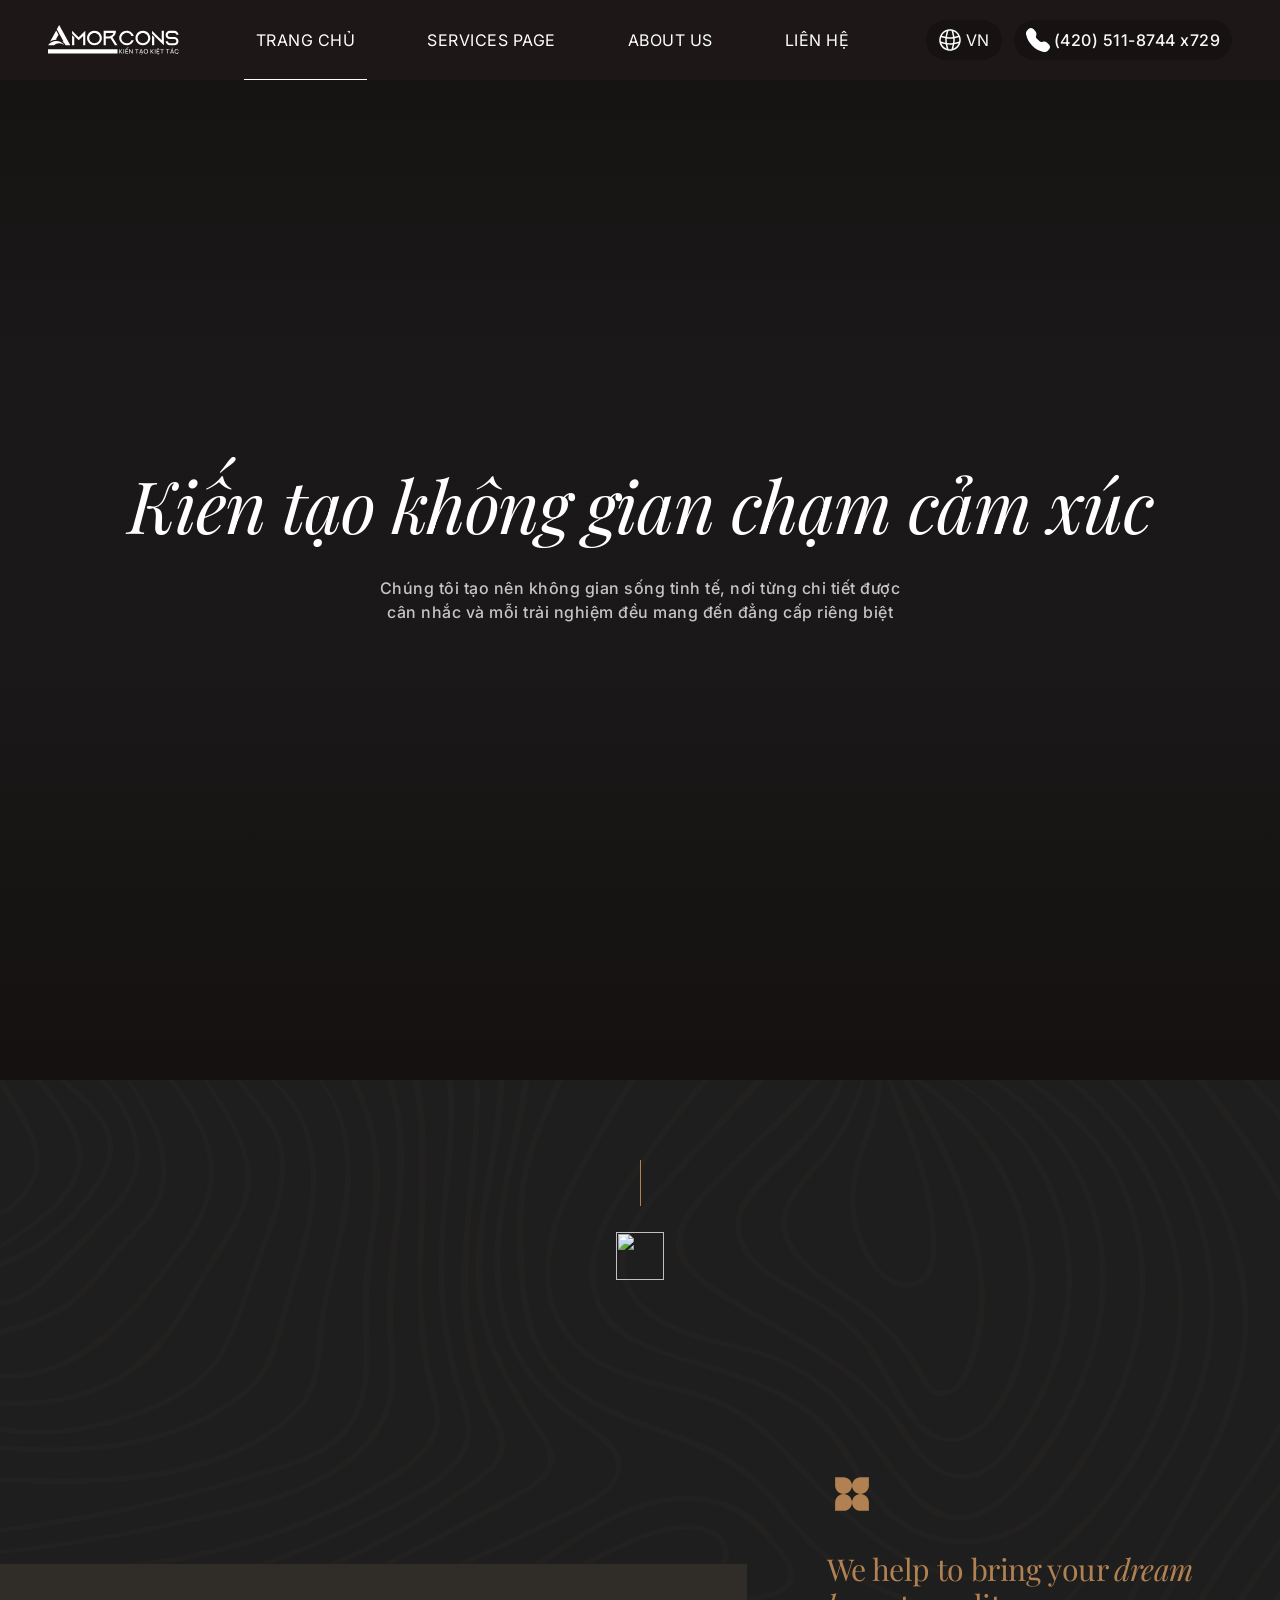
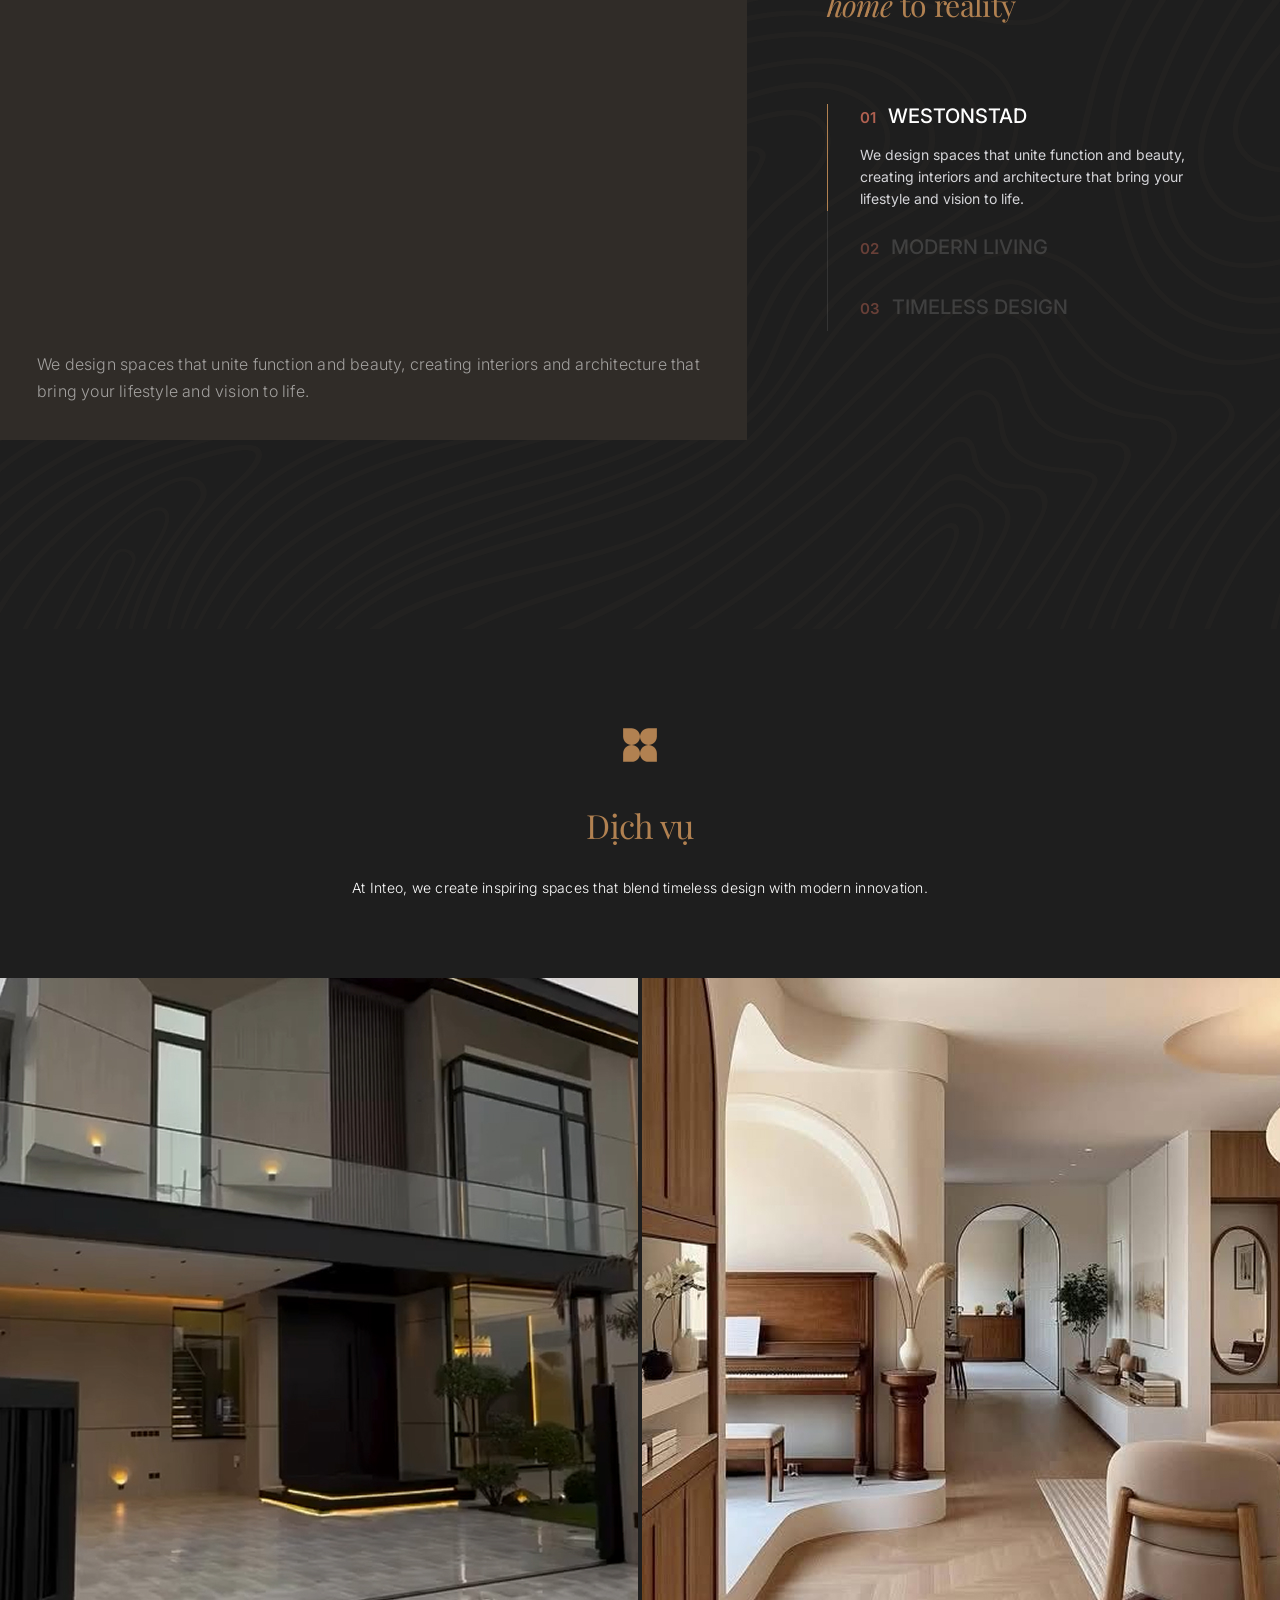
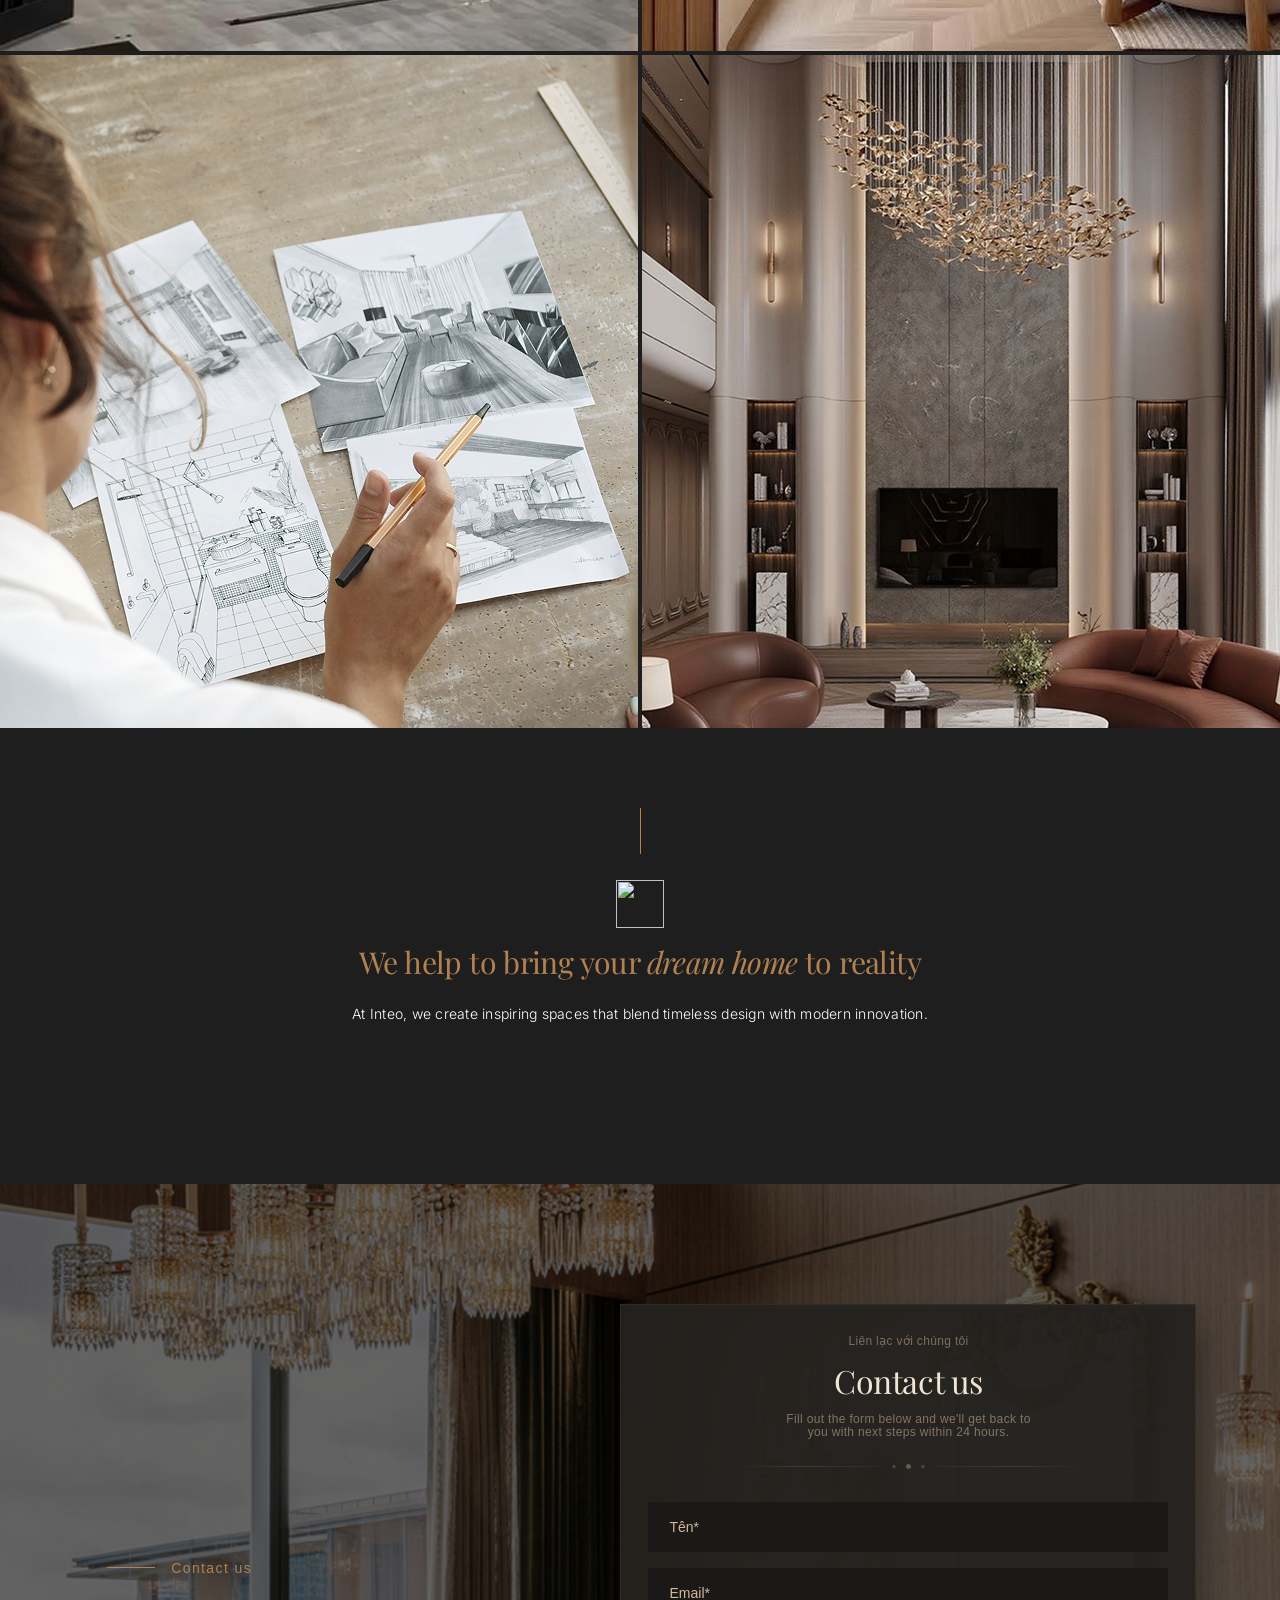
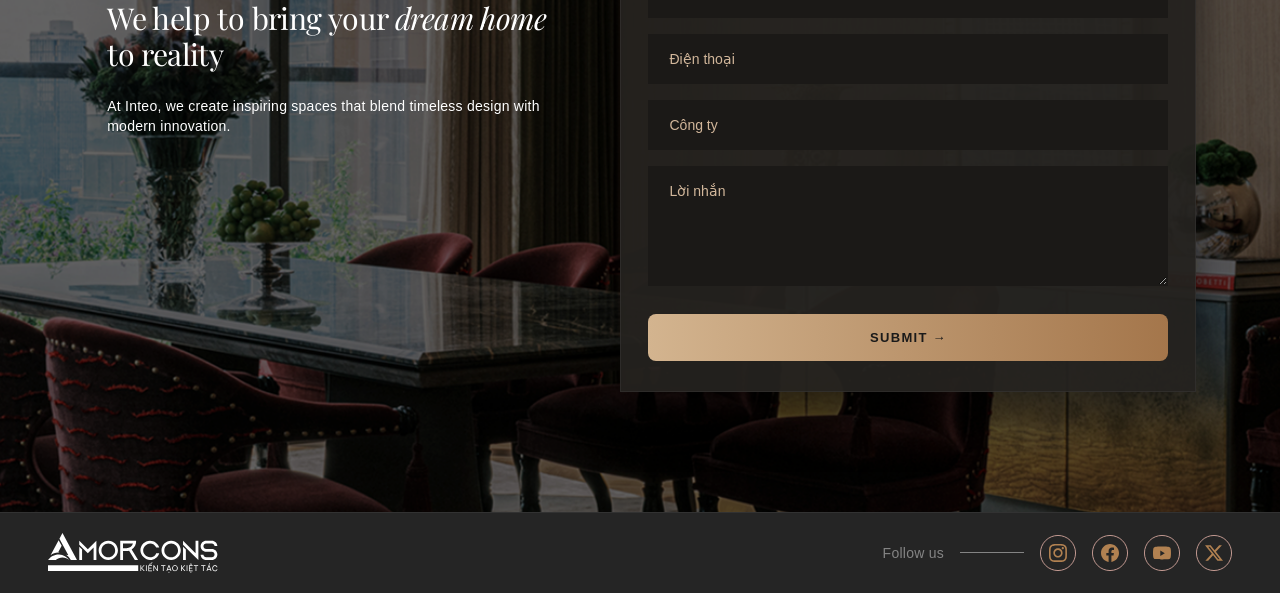
==== index.html @ 50afe39c "Add language navigation functionality and update logo assets - Introduced a new function to navigate" ====
<!DOCTYPE html>
<html lang="vi">

<head>
  <meta charset="UTF-8" />
  <meta name="viewport" content="width=device-width, initial-scale=1.0" />
  <title>Amorcons – Kiến tạo không gian chạm cảm xúc</title>
  <link rel="icon" href="./images/favicon.svg" type="image/svg+xml" sizes="any" />
  <link rel="preconnect" href="https://fonts.googleapis.com" />
  <link rel="preconnect" href="https://fonts.gstatic.com" crossorigin />
  <link
    href="https://fonts.googleapis.com/css2?family=Montserrat:wght@400;500;600&family=Playfair+Display:ital,wght@0,400;0,500;1,400;1,500&family=Inter:wght@300;400;500;600&display=swap"
    rel="stylesheet" />

  <link rel="stylesheet" href="./styles.css" />
  <link rel="stylesheet" href="https://cdn.jsdelivr.net/npm/aos@2.3.4/dist/aos.css" />
</head>

<body>

  <header class="site-header">
    <nav class="navbar" aria-label="Main Navigation">
      <a href="./index.html" class="nav-logo-link">
        <img class="nav-logo desktop-only" src="./images/header/logo.svg" alt="Amorcons" />
        <img class="nav-logo mobile-only" src="./images/header/logo.svg" alt="Amorcons" />
      </a>

      <ul class="nav-tabs">
        <li class="nav-item"><a class="nav-tab active" href="./index.html" aria-current="page">Trang chủ</a></li>
        <li class="nav-item"><a class="nav-tab" href="./services.html">Services Page</a></li>
        <li class="nav-item"><a class="nav-tab" href="./about-us.html">About Us</a></li>
        <li class="nav-item"><a class="nav-tab" href="./contact.html">Liên hệ</a></li>
      </ul>

      <div class="nav-right">
        <div class="lang-dropdown" data-lang-dropdown>
          <button type="button" class="nav-btn lang-btn" id="langMenuButton" aria-haspopup="listbox"
            aria-expanded="false" aria-controls="langMenuList" aria-label="Chọn ngôn ngữ: Tiếng Việt">
            <img class="lang-btn-flag" src="./images/header/header-desktop/icon-lang.svg" alt="language" width="24"
              height="24" aria-hidden="true" />
            <span class="nav-btn-label">VN</span>
          </button>
          <div class="lang-dropdown-panel" id="langMenuList" role="listbox" aria-label="Ngôn ngữ" hidden>
            <button type="button" class="lang-dropdown-option is-selected" role="option" data-lang="vi"
              data-url="./index.html?lang=vi" aria-selected="true">
              <span class="lang-dropdown-flag" aria-hidden="true">
                <img src="./images/header/header-desktop/vn.svg" alt="language" width="20" height="20" />
              </span>
              <span class="lang-dropdown-label">Vietnamese</span>
            </button>
            <button type="button" class="lang-dropdown-option" role="option" data-lang="en"
              data-url="./index.html?lang=en" aria-selected="false">
              <span class="lang-dropdown-flag" aria-hidden="true">
                <img src="./images/header/header-desktop/en.svg" alt="language" width="20" height="20" />
              </span>
              <span class="lang-dropdown-label">English</span>
            </button>
          </div>
        </div>
        <a href="tel:4205118744" class="nav-btn" aria-label="Liên hệ điện thoại">
          <img src="./images/header/header-desktop/phone.svg" alt="phone" aria-hidden="true"
            class="desktop-only" />
          <img src="./images/header/header-mobile/phone-mobile.svg" alt="phone" aria-hidden="true" class="mobile-only" />
          <span class="nav-btn-label desktop-only">(420) 511-8744 x729</span>
        </a>
        <button class="hamburger-btn" id="hamburgerBtn" aria-label="Mở menu điều hướng" aria-expanded="false"
          aria-controls="mobileMenu">
          <img src="./images/header/header-mobile/button-open-menu.svg" alt="" class="mobile-only" />
        </button>
      </div>
    </nav>
  </header>

  <!-- Mobile Navigation Menu — Figma 295:756 (match screenshot) -->
  <nav class="mobile-menu" id="mobileMenu" aria-label="Mobile Navigation" aria-hidden="true">
    <div class="mobile-menu-accent" aria-hidden="true">
      <span class="mobile-menu-accent-line"></span>
      <div class="mobile-menu-accent-dots">
        <span></span>
        <span class="mobile-menu-accent-dot-mid"></span>
        <span></span>
      </div>
      <span class="mobile-menu-accent-line"></span>
    </div>
    <div class="mobile-menu-inner">
      <div class="mobile-menu-links">
        <a class="mobile-menu-link active" href="./index.html" aria-current="page">Trang chủ</a>
        <a class="mobile-menu-link" href="./services.html">Services Page</a>
        <a class="mobile-menu-link" href="./about-us.html">About Us</a>
        <a class="mobile-menu-link" href="./contact.html">Liên hệ</a>
      </div>
      <div class="mobile-menu-lang-row">
        <span class="mobile-menu-lang-label">Langue</span>
        <div class="mobile-menu-lang" role="group" aria-label="Chọn ngôn ngữ">
          <button type="button" class="mobile-menu-lang-btn is-active" data-lang="vi" aria-pressed="true">Vi</button>
          <button type="button" class="mobile-menu-lang-btn" data-lang="en" aria-pressed="false">Eng</button>
        </div>
      </div>
    </div>
    <div class="mobile-menu-footer">
      <div class="mobile-menu-follow-row">
        <span class="mobile-menu-follow">Follow us</span>
        <span class="mobile-menu-follow-line" aria-hidden="true"></span>
      </div>
      <ul class="mobile-menu-social-list">
        <li>
          <a href="#" class="mobile-menu-social-icon" aria-label="Follow us on Instagram">
            <img src="./images/footer/intal.svg" alt="Instagram" />
          </a>
        </li>
        <li>
          <a href="#" class="mobile-menu-social-icon" aria-label="Follow us on Facebook">
            <img src="./images/footer/facebook.svg" alt="Facebook" />
          </a>
        </li>
        <li>
          <a href="#" class="mobile-menu-social-icon" aria-label="Follow us on YouTube">
            <img src="./images/footer/youtube.svg" alt="YouTube" />
          </a>
        </li>
        <li>
          <a href="#" class="mobile-menu-social-icon" aria-label="Follow us on X">
            <img src="./images/footer/x.svg" alt="X" />
          </a>
        </li>
      </ul>
    </div>
  </nav>

  <main class="page-home">
    <!-- =========================================================
         HERO
    ========================================================= -->
    <section class="hero" aria-labelledby="hero-title">
      <div class="hero-bg">
        <video class="hero-bg-img" src="./video/video_banner.mp4" autoplay muted loop playsinline
          aria-hidden="true"></video>
        <div class="hero-overlay-top"></div>
      </div>

      <div class="hero-text" data-aos="fade-up" data-aos-duration="900" data-aos-delay="120"
        data-aos-easing="ease-out-cubic">
        <h1 id="hero-title" class="hero-title">Kiến tạo không gian <br class="mobile-only"> chạm cảm xúc</h1>
        <p class="hero-subtitle">
          Chúng tôi tạo nên không gian sống tinh tế, nơi từng chi tiết được cân nhắc và mỗi trải nghiệm đều mang đến
          đẳng
          cấp riêng biệt
        </p>
      </div>
    </section>

    <!-- =========================================================
         ABOUT
    ========================================================= -->
    <section class="about-wrap" id="about">
      <!-- Divider -->
      <div class="divider-icon-block" aria-hidden="true" data-aos="fade-down" data-aos-duration="700">
        <div class="divider-line-gold"></div>
        <img class="divider-award" src="https://www.figma.com/api/mcp/asset/c5975cbf-c278-459c-a243-bc21ba2e2c25"
          alt="" />
      </div>

      <!-- 2 cols -->
      <div class="about-cols">
        <!-- Left: image mosaic -->
        <article class="about-mosaic" data-aos="fade-right" data-aos-duration="850" data-aos-easing="ease-out-cubic">
          <figure class="about-img-area">
            <div class="about-backdrop" aria-hidden="true"></div>
            <video src="./video/Minotti_2025_HP.mp4" class="about-main-img" autoplay loop muted playsinline></video>
            <figcaption class="about-backdrop-two">
              <p class="about-backdrop-text">We design spaces that unite function and beauty, creating
                interiors and architecture that bring your lifestyle and vision to life</p>
            </figcaption>
          </figure>
        </article>

        <!-- Right: text -->
        <div class="about-text" data-aos="fade-left" data-aos-duration="850" data-aos-easing="ease-out-cubic">
          <h2 class="about-headline">
            <img class="srv-award" src="./images/icon-title.svg" alt=""
              aria-hidden="true" />
            <span> We help to bring your <em>dream home</em> to reality</span>
          </h2>

          <div class="timeline-wrap">
            <!-- Bar trái -->
            <div class="timeline-bar-outer" aria-hidden="true">
              <div class="timeline-bar-gold"></div>
            </div>

            <ul class="timeline-items">
              <!-- Item 01: active -->
              <li class="timeline-item active" data-video="./video/Minotti_2025_HP.mp4" data-index="0">
                <div class="timeline-item-row">
                  <span class="t-num">01</span>
                  <span class="t-name">Westonstad</span>
                </div>
                <p class="t-desc">We design spaces that unite function and beauty, creating interiors and architecture
                  that bring your lifestyle and vision to life.</p>
              </li>

              <!-- Item 02 -->
              <li class="timeline-item" data-video="./video/10135156-uhd_3840_2160_30fps.mp4" data-index="1">
                <div class="timeline-item-row">
                  <span class="t-num">02</span>
                  <span class="t-name">Modern Living</span>
                </div>
                <p class="t-desc">Crafting contemporary environments that reflect innovation and comfort, tailored to
                  your unique needs.</p>
              </li>

              <!-- Item 03 -->
              <li class="timeline-item" data-video="./video/7578552-uhd_3840_2160_30fps.mp4" data-index="2">
                <div class="timeline-item-row">
                  <span class="t-num">03</span>
                  <span class="t-name">Timeless Design</span>
                </div>
                <p class="t-desc">Creating lasting impressions with classic aesthetics and premium materials that stand
                  the test of time.</p>
              </li>
            </ul>
          </div>
        </div>
      </div>
    </section>

    <!-- =========================================================
         SERVICES
    ========================================================= -->
    <section class="services-wrap" id="services" aria-labelledby="services-title">
      <div class="services-header" data-aos="fade-up" data-aos-duration="750">
        <img class="srv-award" src="./images/icon-title.svg" alt=""
          aria-hidden="true" />
        <h2 id="services-title" class="srv-title">Dịch vụ</h2>
        <p class="srv-sub">At Inteo, we create inspiring spaces that blend timeless design with modern innovation.</p>
      </div>

      <!-- 2×2 grid — mỗi ô là liên kết sang trang dịch vụ (đổi href khi có URL thật) -->
      <div class="services-grid">
        <a class="srv-cell" href="./thiet-ke-khong-gian.html" aria-label="Thiết kế không gian — xem chi tiết dịch vụ"
          data-aos="zoom-in-up" data-aos-duration="750" data-aos-delay="0">
          <img src="./images/home/services/services-1.jpg" alt="" class="srv-cell-bg" />
          <video src="./video/7578552-uhd_3840_2160_30fps.mp4" class="srv-cell-video" muted loop playsinline></video>
          <div class="srv-cell-overlay">
            <div class="srv-cell-content">
              <img class="srv-cell-icon" src="./images/home/services/logo-services.svg" alt="" />
              <h3 class="srv-cell-title">Thiết kế không gian</h3>
              <p class="srv-cell-desc">At Inteo, we create inspiring spaces that blend timeless design with modern
                innovation.</p>
            </div>
          </div>
        </a>
        <a class="srv-cell" href="./thiet-ke-noi-that.html" aria-label="Thiết kế nội thất — xem chi tiết dịch vụ"
          data-aos="zoom-in-up" data-aos-duration="750" data-aos-delay="100">
          <img src="./images/home/services/services-2.jpg" alt="" class="srv-cell-bg" />
          <video src="./video/6580022-uhd_4096_2160_25fps.mp4" class="srv-cell-video" muted loop playsinline></video>
          <div class="srv-cell-overlay">
            <div class="srv-cell-content">
              <img class="srv-cell-icon" src="./images/home/services/logo-services.svg" alt="" />
              <h3 class="srv-cell-title">Thiết kế nội thất</h3>
              <p class="srv-cell-desc">At Inteo, we create inspiring spaces that blend timeless design with modern
                innovation.</p>
            </div>
          </div>
        </a>
        <a class="srv-cell" href="./thiet-ke-xay-dung.html" aria-label="Thiết kế xây dựng — xem chi tiết dịch vụ"
          data-aos="zoom-in-up" data-aos-duration="750" data-aos-delay="200">
          <img src="./images/home/services/services-3.png" alt="" class="srv-cell-bg" />
          <video src="./video/5384823-uhd_4096_2160_30fps.mp4" class="srv-cell-video" muted loop playsinline></video>
          <div class="srv-cell-overlay">
            <div class="srv-cell-content">
              <img class="srv-cell-icon" src="./images/home/services/logo-services.svg" alt="" />
              <h3 class="srv-cell-title">Thiết kế xây dựng</h3>
              <p class="srv-cell-desc">At Inteo, we create inspiring spaces that blend timeless design with modern
                innovation.</p>
            </div>
          </div>
        </a>
        <a class="srv-cell" href="./tu-van-quy-hoach.html" aria-label="Tư vấn và quy hoạch — xem chi tiết dịch vụ"
          data-aos="zoom-in-up" data-aos-duration="750" data-aos-delay="300">
          <img src="./images/home/services/services-4.png" alt="" class="srv-cell-bg" />
          <video src="./video/18531413-uhd_3840_2160_60fps.mp4" class="srv-cell-video" muted loop playsinline></video>
          <div class="srv-cell-overlay">
            <div class="srv-cell-content">
              <img class="srv-cell-icon" src="./images/home/services/logo-services.svg" alt="" />
              <h3 class="srv-cell-title">Tư vấn & Quy hoạch</h3>
              <p class="srv-cell-desc">At Inteo, we create inspiring spaces that blend timeless design with modern
                innovation.</p>
            </div>
          </div>
        </a>
      </div>
    </section>

    <!-- =========================================================
         CTA MID
    ========================================================= -->
    <section class="cta-mid" aria-labelledby="cta-text" data-aos="fade-up" data-aos-duration="800">
      <div class="cta-mid-top" aria-hidden="true">
        <div class="divider-line-gold"></div>
        <img class="divider-award" src="https://www.figma.com/api/mcp/asset/e9cdb30b-87a7-4339-8ef4-31d20eb039bb"
          alt="" />
      </div>
      <p id="cta-text" class="cta-mid-text">We help to bring your <em>dream home</em> to reality</p>
      <p class="srv-sub">At Inteo, we create inspiring spaces that blend timeless design with modern innovation.</p>
    </section>

    <!-- =========================================================
         CONTACT
    ========================================================= -->
    <section class="contact-us-section" id="contact-us" aria-labelledby="contact-title">
      <div class="contact-us">
        <div class="contact-us-container">
          <div class="contact-left" data-aos="fade-right" data-aos-duration="800">
            <div class="contact-subtitle"><span class="line" aria-hidden="true"></span> Contact us</div>
            <h2 id="contact-title" class="contact-hero-title">We help to bring your <span>dream home</span><br>to
              reality
            </h2>
            <p class="contact-desc">At Inteo, we create inspiring spaces that blend timeless design with<br>modern
              innovation.</p>
          </div>

          <div class="contact-form-box" data-aos="fade-left" data-aos-duration="800" data-aos-delay="80">
            <p class="form-pre-title">Liên lạc với chúng tôi</p>
            <h3 class="contact-us-title">Contact us</h3>
            <p class="form-post-title">Fill out the form below and we'll get back to<br>you with next steps within 24
              hours.</p>

            <div class="form-dots" aria-hidden="true">
              <img src="./images/home/contact-us/dot.svg" alt="" />
            </div>

            <form class="contact-form" action="#" method="POST">
              <div class="form-group">
                <label for="name" class="sr-only">Tên*</label>
                <input type="text" id="name" name="name" placeholder="Tên*" required />
              </div>
              <div class="form-group">
                <label for="email" class="sr-only">Email*</label>
                <input type="email" id="email" name="email" placeholder="Email*" required />
              </div>
              <div class="form-group">
                <label for="phone" class="sr-only">Điện thoại</label>
                <input type="tel" id="phone" name="phone" placeholder="Điện thoại" />
              </div>
              <div class="form-group">
                <label for="company" class="sr-only">Công ty</label>
                <input type="text" id="company" name="company" placeholder="Công ty" />
              </div>
              <div class="form-group">
                <label for="message" class="sr-only">Lời nhắn</label>
                <textarea id="message" name="message" placeholder="Lời nhắn" rows="4"></textarea>
              </div>
              <button type="submit" class="submit-btn">SUBMIT &rarr;</button>
            </form>
          </div>
        </div>
      </div>
    </section>
  </main>

  <!-- =========================================================
       FOOTER
  ========================================================= -->
  <footer class="footer-bar" data-aos="fade-up" data-aos-duration="700">
    <div class="footer-bar-inner">
      <!-- Logo -->
      <div class="footer-logo">
        <img src="./images/footer/logo-footer.svg" alt="AMORCONS" />
      </div>

      <!-- Social -->
      <div class="footer-social">
        <span class="footer-follow-text">Follow us</span>
        <span class="footer-follow-line" aria-hidden="true"></span>
        <ul class="footer-social-list">
          <li>
            <a href="#" class="footer-social-icon" aria-label="Follow us on Instagram">
              <img src="./images/footer/intal.svg" alt="Instagram" />
            </a>
          </li>
          <li>
            <a href="#" class="footer-social-icon" aria-label="Follow us on Facebook">
              <img src="./images/footer/facebook.svg" alt="Facebook" />
            </a>
          </li>
          <li>
            <a href="#" class="footer-social-icon" aria-label="Follow us on YouTube">
              <img src="./images/footer/youtube.svg" alt="YouTube" />
            </a>
          </li>
          <li>
            <a href="#" class="footer-social-icon" aria-label="Follow us on X">
              <img src="./images/footer/x.svg" alt="X" />
            </a>
          </li>
        </ul>
      </div>
    </div>
  </footer>

  <script src="https://cdn.jsdelivr.net/npm/aos@2.3.4/dist/aos.js"></script>
  <script src="script.js"></script>
</body>

</html>
---- styles.css ----
/* =====================================================================
   RESET
===================================================================== */
*,
*::before,
*::after {
  box-sizing: border-box;
  margin: 0;
  padding: 0;
}

header,
main,
section,
article,
aside,
figure,
figcaption,
footer,
nav {
  display: block;
}

/* Content Width Limit */
header,
main,
footer {
  max-width: 1920px;
  margin-left: auto;
  margin-right: auto;
  width: 100%;
}

.mobile-only {
  display: none !important;
}

.desktop-only {
  display: block !important;
}

span.desktop-only {
  display: inline !important;
}

li.desktop-only {
  display: flex !important;
}

html {
  scroll-behavior: smooth;
}

body {
  font-family: var(--font-sans);
  background: var(--dark-bg);
  color: var(--text-primary);
  overflow-x: hidden;
}

img {
  display: block;
  max-width: 100%;
}

a {
  text-decoration: none;
  color: inherit;
}

button,
input,
textarea {
  border: none;
  outline: none;
  background: none;
}

textarea {
  resize: none;
}

/* AOS: không dùng hiệu ứng trên mobile (trừ trang Dịch vụ: body.body-services + JS) */
@media (max-width: 768px) {
  body:not(.body-services) [data-aos] {
    opacity: 1 !important;
    transform: none !important;
    transition-property: opacity, transform !important;
    transition-duration: 0s !important;
    transition-delay: 0s !important;
  }
}

/* =====================================================================
   DESIGN TOKENS
===================================================================== */
:root {
  --gold: #b18151;
  --gold-red: #b16151;
  --gold-muted: #a27760;
  --gold-light: #d2b79b;
  --cream: #f0e4d4;

  /* Neutrals */
  --white: #ffffff;
  --black: #000000;

  /* Surfaces */
  --dark-nav: rgba(33, 27, 27, 0.70);
  --dark-nav-mobile: rgba(33, 27, 27, 0.55);
  --dark-bg: #1e1e1e;
  --dark-card: #302c28;
  --dark-input: #1c1b18;
  --mobile-menu-bg: rgba(24, 19, 16, 0.98);
  --menu-surface: #1a1a1a;

  /* Text */
  --text-primary: #fafaf9;
  --text-on-dark: rgba(255, 255, 255, 1);
  --text-on-dark-80: rgba(255, 255, 255, 0.80);
  --text-on-dark-75: rgba(255, 255, 255, 0.75);
  --text-on-dark-65: rgba(255, 255, 255, 0.65);
  --text-on-dark-55: rgba(255, 255, 255, 0.55);
  --text-on-dark-34: rgba(255, 255, 255, 0.34);
  --text-on-dark-30: rgba(255, 255, 255, 0.30);

  /* Borders / shadows */
  --border-white-06: rgba(255, 255, 255, 0.06);
  --border-white-05: rgba(255, 255, 255, 0.05);
  --shadow-gold-25: rgba(177, 129, 81, 0.25);

  /* Typography families */
  --font-sans: 'Inter', 'Segoe UI', system-ui, -apple-system, sans-serif;
  --font-serif: 'Playfair Display', Georgia, serif;

  /* Typography scales (used in mobile overrides) */
  --hero-title-mobile-size: 32px;
  --hero-title-mobile-line: 45px;
  --hero-title-mobile-tracking: -0.64px;

  --nav-h: 80px;
}

/* =====================================================================
   NAVBAR
   Figma: flex gap-[290px] h-[80px] px-[48px] backdrop-blur-[20px]
   Children: logo | tabs-group (flex-1 justify-center gap-48px) | right-group
===================================================================== */
.navbar {
  position: fixed;
  top: 0;
  left: 50%;
  transform: translateX(-50%);
  z-index: 200;
  height: var(--nav-h);
  width: 100%;
  max-width: 1920px;
  display: flex;
  align-items: center;
  gap: 48px;
  /* practical gap — Figma's 290px is for 1920px canvas */
  padding: 0 48px;
  background: var(--dark-nav);
  backdrop-filter: blur(20px);
  -webkit-backdrop-filter: blur(20px);
}

.nav-logo {
  height: 30.861px;
  width: 131.514px;
  object-fit: contain;
  flex-shrink: 0;
}

/* Figma: flex-[1_0_0] gap-[48px] h-full items-center justify-center */
.nav-tabs {
  flex: 1 0 0;
  display: flex;
  align-items: center;
  justify-content: center;
  gap: 48px;
  height: 100%;
  list-style: none;
}

.nav-item {
  height: 100%;
  display: flex;
  align-items: center;
}

/* Figma: px-[12px] py-[14px] flex flex-col h-full items-center justify-center */
.nav-tab {
  display: flex;
  align-items: center;
  justify-content: center;
  height: 100%;
  padding: 14px 12px;
  font-size: 16px;
  font-weight: 400;
  letter-spacing: 0.5px;
  text-transform: uppercase;
  color: #fff;
  white-space: nowrap;
  cursor: pointer;
  transition: color .2s;
  position: relative;
}

/* Active tab: border-b border-solid border-white */
.nav-tab.active {
  border-bottom: 1px solid #fff;
}

.nav-tab:hover:not(.active) {
  color: #b18151;
}

h2.about-headline img.srv-award {
  margin-bottom: 32px;
}

.nav-tab::after {
  content: '';
  position: absolute;
  bottom: 0;
  left: 12px;
  right: 12px;
  height: 1px;
  background: #b18151;
  transform: scaleX(0);
  transition: transform 0.3s ease;
}

.nav-tab:hover:not(.active)::after {
  transform: scaleX(1);
}

/* Right group: flex gap-[12px] items-center */
.nav-right {
  display: flex;
  align-items: center;
  gap: 12px;
  flex-shrink: 0;
}

.sr-only {
  position: absolute;
  width: 1px;
  height: 1px;
  padding: 0;
  margin: -1px;
  overflow: hidden;
  clip: rect(0, 0, 0, 0);
  white-space: nowrap;
  border-width: 0;
}

/* Figma: rounded-[100px] p-[12px] flex gap-[4px] items-center
   background: linear-gradient(90deg, rgba(0,0,0,0.2), rgba(0,0,0,0.2)) */
.nav-btn {
  display: flex;
  align-items: center;
  gap: 4px;
  padding: 8px 12px;
  border-radius: 100px;
  font-size: 16px;
  font-weight: 500;
  letter-spacing: 0.5px;
  color: #fafaf9;
  white-space: nowrap;
  cursor: pointer;
  transition: background .2s;
  background: rgba(0, 0, 0, 0.20);
}

.nav-btn:hover {
  background: rgba(0, 0, 0, .35);
}

.nav-btn img {
  width: 24px;
  height: 24px;
  flex-shrink: 0;
}

button.nav-btn {
  border: none;
  margin: 0;
  font: inherit;
  color: inherit;
  text-align: inherit;
  appearance: none;
  -webkit-appearance: none;
}

/* Desktop language dropdown — Figma 738:4651 */
.lang-dropdown {
  position: relative;
  flex-shrink: 0;
}

.lang-dropdown-panel {
  position: absolute;
  top: calc(100% + 10px);
  right: 0;
  z-index: 200;
  display: flex;
  flex-direction: column;
  align-items: stretch;
  min-width: 200px;
  margin: 0;
  padding: 0;
  background: #27231e;
  border: 1px solid rgba(255, 255, 255, 0.1);
  box-sizing: border-box;
  box-shadow: 0 12px 40px rgba(0, 0, 0, 0.35);
}

.lang-dropdown-panel[hidden] {
  display: none !important;
}

.lang-dropdown-option {
  display: flex;
  align-items: flex-start;
  gap: 8px;
  width: 100%;
  padding: 8px 16px;
  margin: 0;
  border: none;
  background: transparent;
  cursor: pointer;
  font-family: var(--font-sans);
  font-size: 14px;
  font-weight: 500;
  line-height: 20px;
  color: #fff;
  text-align: left;
  transition: background 0.15s ease;
}

.lang-dropdown-option:last-child {
  padding-bottom: 16px;
}

.lang-dropdown-option:hover,
.lang-dropdown-option:focus-visible {
  background: rgba(255, 255, 255, 0.06);
  outline: none;
}

.lang-dropdown-option.is-selected {
  background: rgba(255, 255, 255, 0.04);
}

.lang-dropdown-flag {
  flex-shrink: 0;
  width: 20px;
  height: 20px;
  border-radius: 50%;
  overflow: hidden;
}

.lang-dropdown-flag img {
  width: 20px;
  height: 20px;
  object-fit: cover;
  display: block;
}

.lang-btn .lang-btn-flag {
  border-radius: 50%;
  object-fit: cover;
}

/* =====================================================================
   HERO
===================================================================== */
.hero {
  position: relative;
  width: 100%;
  height: 1080px;
  min-height: 600px;
  overflow: hidden;
  display: flex;
  align-items: center;
  justify-content: center;
}

/* Radial image composition — simplified using key group images as layers */
.hero-bg {
  position: absolute;
  inset: 0;
  width: 100%;
  height: 100%;
}

/* Main interior photo layer */
.hero-bg-img {
  position: absolute;
  inset: 0;
  width: 100%;
  height: 100%;
  object-fit: cover;
  object-position: center;
}

/* Dark gradient overlays */
.hero-overlay-top {
  position: absolute;
  inset: 0;
  background: linear-gradient(to bottom,
      rgba(18, 13, 13, .72) 0%,
      rgba(18, 13, 13, .35) 35%,
      rgba(18, 13, 13, .35) 60%,
      rgba(18, 13, 13, .80) 100%);
}

.hero-text {
  position: relative;
  z-index: 2;
  text-align: center;
  max-width: 1216px;
  padding: 0 48px;
  display: flex;
  flex-direction: column;
  align-items: center;
  gap: 24px;
}

.hero-title {
  font-family: 'Playfair Display', Georgia, serif;
  font-style: italic;
  font-weight: 400;
  font-size: 72px;
  line-height: 96px;
  color: #fff;
  letter-spacing: -1.44px;
  font-feature-settings: 'liga' 0, 'lnum' 1, 'pnum' 1;
}

.hero-subtitle {
  font-size: 16px;
  font-weight: 500;
  line-height: 24px;
  letter-spacing: 0.5px;
  color: rgba(255, 255, 255, .75);
  max-width: 539px;
}

/* =====================================================================
   ABOUT / SECTION 1
===================================================================== */
.about-wrap {
  background: var(--dark-bg);
  background-repeat: no-repeat !important;
  padding: 80px 0 200px;
}

#about {
  background-image: url('./images/home/hero/bg-hero.png');
}

/* Gold line + icon divider */
.divider-icon-block {
  display: flex;
  flex-direction: column;
  align-items: center;
  gap: 26px;
  margin-bottom: 80px;
}

.divider-line-gold {
  width: 1px;
  height: 46px;
  background: var(--gold);
}

.divider-award {
  width: 48px;
  height: 48px;
}

/* 2-column about layout — Figma: flex gap-[80px] items-center pr-[80px] */
.about-cols {
  display: flex;
  align-items: center;
  gap: 80px;
  padding-right: 80px;
  width: 100%;
  position: relative;
}

/* =====================================================================
   ABOUT IMAGE AREA (left column)
   Figma: large image/video, dark overlay, caption text at bottom
===================================================================== */
.about-mosaic {
  flex: 2 0 0;
  min-width: 0;
  position: relative;
  min-height: 680px;
  align-self: stretch;
}

.about-img-area {
  position: relative;
  width: 100%;
  height: 100%;
  overflow: hidden;
}

/* Overlay tối phủ lên video/ảnh */
.about-backdrop {
  position: absolute;
  background: rgba(48, 44, 40, 1);
  pointer-events: none;
  width: 100%;
  height: 70%;
  bottom: 0;
}

/* Video / ảnh chính lấp đầy cột trái */
.about-main-img {
  position: absolute;
  inset: 0;
  width: 90%;
  height: 100%;
  object-fit: cover;
  object-position: center;
  display: block;
  opacity: 1;
  transition: opacity 0.42s cubic-bezier(0.33, 0, 0.2, 1);
  will-change: opacity;
}

/* Overlay dưới cùng — gradient + text caption */
.about-backdrop-two {
  position: absolute;
  bottom: 0;
  left: 0;
  right: 0;
  z-index: 2;
  background: rgba(48, 44, 40, 1);
  padding: 43px 37px 35px;
}

.about-backdrop-text {
  font-size: 16px;
  font-weight: 300;
  color: rgba(255, 255, 255, 0.55);
  line-height: 1.7;
  letter-spacing: 0.2px;
}

/*
 * RIGHT COLUMN — Figma node 191:587
 * flex flex-col gap-[80px] flex-[1_0_0] items-start
 * Children: headline → timeline-block
 */
.about-text {
  flex: 1 0 0;
  min-width: 0;
  display: flex;
  flex-direction: column;
  gap: 80px;
  /* gap giữa headline và timeline */
}

/*
 * Figma: Playfair Display Regular, 30.133px, line-height 36.16px,
 * color #b18151, tracking -0.6027px
 * "dream home" = Playfair Display Italic
 */
.about-headline {
  font-family: 'Playfair Display', Georgia, serif;
  font-style: normal;
  font-weight: 400;
  font-size: 30.133px;
  line-height: 36.16px;
  color: #b18151;
  letter-spacing: -0.6027px;
  font-feature-settings: 'liga' 0, 'lnum' 1, 'pnum' 1;
}

.about-headline em {
  font-family: 'Playfair Display', Georgia, serif;
  font-style: italic;
  font-weight: 400;
}

/*
 * Figma node 229:1139: flex gap-[32px] items-end w-full
 * items-end → bar + items đều bottom-align trong hàng ngang
 */
.timeline-wrap {
  display: flex;
  gap: 32px;
  width: 100%;
}

/*
 * Figma node 229:1138:
 * bg-[rgba(255,255,255,0.1)] flex h-[250px] items-start shrink-0
 * Bên trong: div bg-[#b18151] h-[57px] w-px (gold top bar)
 */
.timeline-bar-outer {
  position: relative;
  width: 1px;
  background: rgba(255, 255, 255, 0.1);
  flex-shrink: 0;
}

.timeline-bar-gold {
  position: absolute;
  top: 0;
  left: 0;
  width: 1px;
  height: 57px;
  background: #b18151;
  transition: transform 0.5s cubic-bezier(0.4, 0, 0.2, 1), height 0.5s ease;
  transform-origin: top;
  will-change: transform, height;
}

/*
 * Figma node 191:1035:
 * flex-[1_0_0] flex-col gap-[24px] items-start
 */
.timeline-items {
  flex: 1 0 0;
  display: flex;
  flex-direction: column;
  gap: 24px;
}

/*
 * Item 01 (active): flex-col gap-[12px]
 * Item 02-03 (inactive): chỉ có row, không có subtitle
 */
.timeline-item {
  display: flex;
  flex-direction: column;
  gap: 12px;
  list-style: none;
  cursor: pointer;
  opacity: 0.5;
  transition: opacity 0.3s ease;
}

.timeline-item.active {
  opacity: 1;
}

.t-num {
  font-size: 15px;
  font-weight: 600;
  color: #b16151;
  width: 16px;
  height: 18px;
  line-height: normal;
  flex-shrink: 0;
  font-variant-numeric: lining-nums;
  margin-right: 8px;
}

/*
 * Tên: Google Sans Medium, 20px, uppercase, leading-40px
 * active = white | inactive = rgba(255,255,255,0.3)
 * w-234px, h-18px
 */
.t-name {
  font-size: 20px;
  font-weight: 500;
  color: rgba(255, 255, 255, 0.3);
  text-transform: uppercase;
  letter-spacing: 0;
  line-height: normal;
  width: auto;
  transition: color 0.3s ease;
}

.timeline-item.active .t-name {
  color: #fff;
}

.t-desc {
  font-size: 14px;
  font-weight: 400;
  color: #d4d4d8;
  line-height: 1.6;
  max-height: 0;
  overflow: hidden;
  opacity: 0;
  transition: max-height 0.5s ease, opacity 0.5s ease;
}

.timeline-item.active .t-desc {
  max-height: 100px;
  opacity: 1;
  margin-top: 4px;
}

/* =====================================================================
   SERVICES  (Dịch vụ)
===================================================================== */
.services-wrap {
  background: var(--dark-bg);
  display: flex;
  flex-direction: column;
}

/*
 * Figma node 223:340: flex-col gap-[24px] items-center
 * Children: imgAbstract206 (50×50) → title → subtitle
 * Không có gold line trước icon (khác about section)
 * Outer gap với grid: 80px (node 273:1665 gap-[80px])
 */
.services-header {
  display: flex;
  flex-direction: column;
  align-items: center;
  gap: 24px;
  padding: 80px 48px 80px;
}

.srv-award {
  width: 50px;
  height: 50px;
}

.srv-title {
  font-family: 'Playfair Display', Georgia, serif;
  font-weight: 400;
  font-size: 33.273px;
  line-height: 39.927px;
  color: var(--gold);
  letter-spacing: -.6655px;
  font-feature-settings: 'liga' 0, 'lnum' 1, 'pnum' 1;
  text-align: center;
  margin-top: 12px;
}

.srv-sub {
  font-size: 14px;
  font-weight: 300;
  color: #fff;
  letter-spacing: .25px;
  line-height: 20px;
  text-align: center;
  margin-top: 8px;
}

/* 2×2 grid */
.services-grid {
  display: grid;
  grid-template-columns: 1fr 1fr;
  grid-template-rows: 673px 673px;
  gap: 4px;
}

.srv-cell {
  position: relative;
  overflow: hidden;
  background: #111;
}

a.srv-cell {
  display: block;
  text-decoration: none;
  color: inherit;
  -webkit-tap-highlight-color: transparent;
}

a.srv-cell:focus {
  outline: none;
}

a.srv-cell:focus-visible {
  outline: 2px solid var(--gold);
  outline-offset: 3px;
  z-index: 2;
}

.srv-cell.hover-cell {
  /* The "hover" side — shows dark overlay / empty on default state */
  background: var(--dark-bg);
  display: flex;
  align-items: center;
  justify-content: center;
}

.srv-cell-bg,
.srv-cell-video {
  position: absolute;
  inset: 0;
  width: 100%;
  height: 100%;
  object-fit: cover;
  pointer-events: none;
  transition: transform .6s ease, opacity .6s ease;
}

.srv-cell-video {
  opacity: 0;
  z-index: 1;
}

.srv-cell:hover .srv-cell-bg {
  transform: scale(1.1);
  opacity: 0;
}

.srv-cell:hover .srv-cell-video {
  transform: scale(1.1);
  opacity: 1;
}

.srv-cell-overlay {
  position: absolute;
  inset: 0;
  background: linear-gradient(0deg, rgba(30, 24, 21, 0.95) 0%, rgba(30, 24, 21, 0.4) 40%, rgba(30, 24, 21, 0) 100%);
  display: flex;
  flex-direction: column;
  justify-content: flex-end;
  align-items: flex-start;
  padding: 60px 48px;
  opacity: 0;
  transition: opacity 0.5s ease;
  z-index: 2;
}

.srv-cell:hover .srv-cell-overlay {
  opacity: 1;
}

.srv-cell-content {
  transform: translateY(30px);
  transition: transform 0.5s ease;
  display: flex;
  flex-direction: column;
  align-items: flex-start;
  gap: 24px;
  width: 100%;
}

.srv-cell:hover .srv-cell-content {
  transform: translateY(0);
}

.srv-cell-icon {
  position: relative;
  width: 80px;
  height: 80px;
  object-fit: contain;
  margin-left: -5px;
}

.srv-cell-title {
  font-family: 'Playfair Display', serif;
  font-size: 33.27px;
  font-weight: 400;
  color: rgba(255, 255, 255, 1);
  margin: 0;
  line-height: 39.93px;
  letter-spacing: -0.02em;
}

.srv-cell-desc {
  font-family: 'Inter', sans-serif;
  font-size: 14px;
  font-weight: 300;
  line-height: 20px;
  letter-spacing: 0.25px;
  color: rgba(255, 255, 255, 1);
  max-width: 800px;
  margin: 0;
}

/* =====================================================================
   SERVICES PAGE — Figma 223:342 (Amorcons-Website)
===================================================================== */
.page-services {
  background: #1e1e1e;
}

.services-page-section {
  position: relative;
  overflow-x: hidden;
}

.services-page-inner {
  margin: 0 auto;
  padding: 0 10% 120px;
  box-sizing: border-box;
}

.services-page-turnkey-inner {
  padding: 0 5% 120px;
}

/* --- Khối 1: Thiết kế riêng biệt + Swiper (giống About timeline 251:2458) --- */
.services-page-steps-inner {
  display: flex;
  flex-direction: column;
  align-items: center;
  gap: 0;
  padding-top: 80px;
  padding-bottom: 48px;
}

.page-services-steps-container {
  max-width: 1920px;
  margin: 0 auto;
  padding: 0 5% 120px;
  box-sizing: border-box;
}

.services-page-steps-timeline .services-steps-rail-top {
  max-width: 1600px;
  margin: 0 auto 8px;
  width: 100%;
  transform: translateY(49px);
}

.services-page-steps-timeline .services-steps-markers {
  padding: 0 8% 20px;
}

.services-page-steps-timeline .services-steps-line {
  margin-bottom: 28px;
}

div#servicesDesignSteps .wrapper-swiper:before {
  display: none;
}

div#servicesDesignSteps h4.about-projects-year:after {
  display: none;
}

div#servicesDesignSteps h4.about-projects-year {
  margin-bottom: 18px;
}

.services-page-steps-header {
  display: flex;
  flex-direction: column;
  align-items: center;
  gap: 32px;
  text-align: center;
}

.services-page-icon {
  width: 50px;
  height: 50px;
  flex-shrink: 0;
}

.services-page-title {
  font-family: var(--font-serif);
  font-weight: 400;
  font-size: clamp(26px, 2.2vw, 30.133px);
  line-height: 1.2;
  letter-spacing: -0.02em;
  color: var(--gold);
  font-feature-settings: "lnum" 1, "pnum" 1;
  margin: 0;
}

.services-page-title--muted {
  color: var(--gold-muted);
}

.services-steps-markers {
  display: flex;
  justify-content: space-between;
  align-items: center;
  max-width: 100%;
  box-sizing: border-box;
}

/* Abstract 207 — dấu X trên timeline (Figma #be966d) */
.services-step-x {
  position: relative;
  width: 33px;
  height: 33px;
  flex-shrink: 0;
}

.services-step-x::before,
.services-step-x::after {
  content: "";
  position: absolute;
  left: 50%;
  top: 50%;
  width: 22px;
  height: 2px;
  background: #be966d;
  transform-origin: center;
}

.services-step-x::before {
  transform: translate(-50%, -50%) rotate(45deg);
}

.services-step-x::after {
  transform: translate(-50%, -50%) rotate(-45deg);
}

.services-steps-line {
  height: 1px;
  width: calc(100% + min(320px, 20vw));
  max-width: 1920px;
  margin: 0 auto;
  margin-left: 50%;
  transform: translateX(-50%);
  background: #be966d;
}

/* --- Khối 2: Thi công luxury (236:1383) --- */
.services-page-luxury {
  background: #1e1e1e;
}

.wapper-luxury {
  display: flex;
  align-items: center;
  justify-content: space-between;
}

.services-page-luxury-inner {
  padding-top: 80px;
  padding-bottom: 100px;
  display: flex;
  flex-direction: column;
  gap: 48px;
}

.services-luxury-head {
  display: flex;
  flex-direction: column;
  align-items: flex-start;
  gap: 32px;
  max-width: 793px;
}

.services-luxury-title {
  font-family: var(--font-serif);
  font-weight: 400;
  font-size: clamp(26px, 2.2vw, 30.133px);
  line-height: 1.2;
  letter-spacing: -0.02em;
  color: var(--gold-muted);
  margin: 0;
  font-feature-settings: "lnum" 1, "pnum" 1;
}

.services-luxury-sub {
  font-family: var(--font-sans);
  font-weight: 300;
  font-size: 14px;
  line-height: 20px;
  letter-spacing: 0.25px;
  color: #afafaf;
  margin: 0;
}

/* Slider + pagination tách cột — Figma 344:2078 */
.services-luxury-block {
  display: flex;
  flex-direction: row;
  align-items: center;
  gap: clamp(20px, 3.5vw, 56px);
  width: 100%;
  max-width: 1920px;
}

.services-luxury-showcase {
  position: relative;
  flex: 1;
  min-width: 0;
}

.services-luxury-swiper {
  position: relative;
  width: 100%;
  height: min(848px, 85vh);
  overflow: hidden;
}

.services-luxury-swiper .swiper-slide {
  height: 100%;
  box-sizing: border-box;
}

.services-luxury-swiper .swiper-slide video {
  width: 100%;
  height: 100%;
  object-fit: cover;
  display: block;
}

.services-luxury-pagination-aside {
  flex-shrink: 0;
  display: flex;
  flex-direction: column;
  align-items: center;
  justify-content: center;
}

.services-luxury-pagination.swiper-pagination {
  position: static;
  transform: none;
  width: auto;
  display: flex;
  flex-direction: column;
  align-items: center;
  gap: 16px;
  z-index: 1;
}

aside.services-luxury-pagination-aside .swiper-pagination-vertical.swiper-pagination-bullets,
.swiper-vertical>.swiper-pagination-bullets {
  transform: inherit;
}

/* Logo + thanh tiến trình giữa chuỗi bullet (chèn bằng renderBullet khi ≥3 slide) */
.services-luxury-pagination-mid {
  display: flex;
  flex-direction: column;
  align-items: center;
  gap: 16px;
  pointer-events: none;
}

.services-luxury-pagination-logo {
  display: block;
  width: 15px;
  height: auto;
  opacity: 0.92;
}

.services-luxury-pagination-track {
  position: relative;
  width: 2px;
  height: 79px;
  border-radius: 1px;
  background: rgba(255, 255, 255, 0.17);
  overflow: hidden;
}

.services-luxury-pagination-track-fill {
  position: absolute;
  left: 0;
  right: 0;
  top: 0;
  width: 100%;
  height: 0;
  background: #c8b9b7;
  border-radius: 1px;
  transition: height 0.45s ease;
}

/* Bullets — Figma: filled #b18151 active, outline inactive */
.services-luxury-pagination .swiper-pagination-bullet {
  width: 7px;
  height: 7px;
  margin: 0 !important;
  opacity: 1;
  background: transparent;
  border: 1px solid #b18151;
  border-radius: 100px;
  box-sizing: border-box;
}

.services-luxury-pagination .swiper-pagination-bullet-active {
  background: #b18151;
  border-color: #b18151;
}

/* --- Khối 3: Tổng thầu (250:1625) --- */
.services-page-turnkey-inner {
  display: flex;
  flex-direction: column;
  gap: 80px;
  padding-top: 40px;
  padding-bottom: 120px;
}

.services-turnkey-intro {
  display: flex;
  flex-direction: column;
  align-items: center;
  gap: 32px;
  text-align: center;
  max-width: 900px;
  margin: 0 auto;
}

.services-turnkey-lead {
  font-family: var(--font-sans);
  font-weight: 300;
  font-size: 14px;
  line-height: 20px;
  letter-spacing: 0.25px;
  color: #fdeeeb;
  margin: 0;
  max-width: 640px;
}

.services-turnkey-row {
  display: flex;
  align-items: center;
  flex-wrap: wrap;
  gap: clamp(40px, 8vw, 123px);
  width: 100%;
  padding-bottom: 40px;
  box-sizing: border-box;
}

@media (min-width: 1024px) {
  .services-turnkey-row {
    padding-right: 80px;
  }
}

.services-turnkey-visual {
  flex: 1 1 45%;
  min-width: min(100%, 280px);
  max-width: 917px;
}

.services-turnkey-frame {
  position: relative;
  width: 100%;
  aspect-ratio: 917 / 687;
}

.services-turnkey-frame::before {
  content: "";
  position: absolute;
  z-index: 0;
  left: -6%;
  top: -3%;
  width: 94%;
  height: 102%;
  background: var(--dark-card);
  pointer-events: none;
}

.services-turnkey-frame video {
  position: relative;
  z-index: 1;
  display: block;
  width: 100%;
  height: 100%;
  object-fit: cover;
}

.services-turnkey-panel {
  position: relative;
  flex: 1 1 320px;
  min-width: min(100%, 280px);
  max-width: 480px;
  display: flex;
  flex-direction: column;
  gap: 24px;
  padding-left: 32px;
}

.services-turnkey-rail {
  position: absolute;
  left: 0;
  height: 85%;
  top: 50%;
  transform: translateY(-50%);
  bottom: 0;
  width: 1px;
  background: #373737;
  min-height: 200px;
}

.services-turnkey-desc {
  font-family: var(--font-sans);
  font-size: 14px;
  line-height: 20px;
  letter-spacing: 0.25px;
  color: #d4d4d8;
  margin: 0;
  box-sizing: border-box;
}

.services-turnkey-list {
  list-style: none;
  margin: 0;
  padding: 0;
  display: flex;
  flex-direction: column;
  gap: 0;
}

.services-turnkey-item {
  border-bottom: none;
  display: flex;
  flex-direction: column;
  align-items: stretch;
  gap: 10px;
}

/* Desktop: video ở .services-turnkey-visual; slot ẩn. Mobile: frame được JS chèn vào .is-active .services-turnkey-item-video-slot */
.services-turnkey-item-video-slot {
  display: none;
}

.services-turnkey-item-video-slot:empty {
  min-height: 0;
}

li.services-turnkey-item {
  position: relative;
}

li.services-turnkey-item::before {
  content: "";
  width: 5px;
  height: 5px;
  display: block;
  background: #ffffff5f;
  position: absolute;
  left: -34px;
  top: 26px;
  transform: translateY(-50%);
  border-radius: 100%;
  z-index: 1;
}

li.services-turnkey-item.is-active::before {
  background: #fff;
}

.services-turnkey-btn {
  display: flex;
  flex-wrap: wrap;
  align-items: baseline;
  gap: 8px 12px;
  width: 100%;
  padding: 14px 0 14px 8px;
  text-align: left;
  background: none;
  border: none;
  cursor: pointer;
  color: inherit;
  font: inherit;
  -webkit-tap-highlight-color: transparent;
  position: relative;
  overflow: hidden;
  border-radius: 4px;
  transition: transform 0.22s ease;
}

/* Gạch accent vàng — kéo từ trái khi hover (không dùng nền) */
.services-turnkey-btn::after {
  content: "";
  position: absolute;
  left: 8px;
  bottom: 8px;
  width: calc(100% - 16px);
  max-width: 220px;
  height: 1px;
  transform: scaleX(0);
  transform-origin: 0 50%;
  transition: transform 0.38s cubic-bezier(0.33, 1, 0.68, 1);
  pointer-events: none;
}

.services-turnkey-btn:hover::after {
  transform: scaleX(1);
}

.services-turnkey-item.is-active .services-turnkey-btn::after {
  transform: scaleX(0);
  transition: transform 0.2s ease;
}

.services-turnkey-btn:hover .services-turnkey-name {
  color: rgba(255, 255, 255, 0.55);
}

.services-turnkey-item.is-active .services-turnkey-btn:hover .services-turnkey-name {
  color: #fff;
}

.services-turnkey-btn:hover .services-turnkey-num {
  filter: brightness(1.15);
}

.services-turnkey-btn:active {
  transform: scale(0.992);
}

@keyframes turnkey-btn-pulse {
  0% {
    transform: scale(1);
  }

  45% {
    transform: scale(0.985);
  }

  100% {
    transform: scale(1);
  }
}

.services-turnkey-btn.services-turnkey-btn--pulse {
  animation: turnkey-btn-pulse 0.42s cubic-bezier(0.33, 1, 0.68, 1);
}

/* Ripple tại điểm click — tâm = tọa độ trong nút */
.services-turnkey-btn-ripple {
  position: absolute;
  width: 0;
  height: 0;
  border-radius: 50%;
  background: rgba(255, 255, 255, 0.3);
  transform: translate(-50%, -50%);
  pointer-events: none;
  animation: turnkey-btn-ripple 0.5s ease-out forwards;
}

@keyframes turnkey-btn-ripple {
  to {
    width: 240px;
    height: 240px;
    opacity: 0;
  }
}

/* Mô tả bước — vào nhẹ khi chọn tab */
@keyframes turnkey-desc-enter {
  from {
    opacity: 0;
    transform: translateY(8px);
  }

  to {
    opacity: 1;
    transform: translateY(0);
  }
}

.services-turnkey-desc.services-turnkey-desc--enter {
  animation: turnkey-desc-enter 0.45s ease-out forwards;
}

.services-turnkey-btn:focus-visible {
  outline: 2px solid var(--gold);
  outline-offset: 2px;
}

.services-turnkey-frame video {
  transition:
    opacity 0.28s ease,
    transform 0.28s ease;
}

.services-turnkey-frame video.turnkey-content--hide {
  opacity: 0;
  transform: translateY(6px);
}

@media (prefers-reduced-motion: reduce) {
  .services-turnkey-btn {
    transition: none;
  }

  .services-turnkey-btn::after {
    transition: none;
    transform: scaleX(0);
  }

  .services-turnkey-btn:hover::after {
    transform: scaleX(1);
  }

  .services-turnkey-num,
  .services-turnkey-name {
    transition: none;
  }

  .services-turnkey-btn:active {
    transform: none;
  }

  .services-turnkey-btn.services-turnkey-btn--pulse {
    animation: none;
  }

  .services-turnkey-btn-ripple {
    display: none;
  }

  .services-turnkey-desc.services-turnkey-desc--enter {
    animation: none;
  }

  .services-turnkey-frame video {
    transition: none;
  }

  .services-turnkey-frame video.turnkey-content--hide {
    transform: none;
  }
}

.services-turnkey-num {
  font-family: "Montserrat", var(--font-sans);
  font-weight: 600;
  font-size: 15px;
  color: var(--gold-red);
  min-width: 22px;
  transition: filter 0.28s ease;
}

.services-turnkey-name {
  font-family: "Montserrat", var(--font-sans);
  font-weight: 500;
  font-size: 20px;
  line-height: 1.2;
  color: rgba(255, 255, 255, 0.3);
  transition: color 0.28s ease;
}

.services-turnkey-item.is-active .services-turnkey-name {
  color: #fff;
}

@media (max-width: 900px) {
  .services-page-inner {
    padding: 0 16px 80px;
  }

  .services-page-steps-inner {
    padding-top: 56px;
    padding-bottom: 32px;
  }

  .page-services-steps-container {
    padding: 0 16px 80px;
  }

  .services-page-steps-timeline .services-steps-markers {
    padding: 0 4% 16px;
  }

  .page-services-steps-section .about-projects-timeline {
    padding: 32px 14px 48px;
    margin-top: 0;
  }

  .page-services-steps-section .about-projects-swiper {
    padding-left: 16px;
    padding-right: 16px;
  }

  .services-luxury-head {
    align-items: start;
    text-align: center;
    /* margin: 0 auto; */
  }

  .services-luxury-block {
    flex-direction: column;
    align-items: stretch;
    gap: 28px;
  }

  .services-luxury-pagination-aside {
    padding-right: 0;
    order: 2;
    flex-direction: row;
    justify-content: center;
  }

  .services-luxury-pagination.swiper-pagination {
    flex-direction: row;
    flex-wrap: wrap;
    justify-content: center;
    row-gap: 12px;
    column-gap: 16px;
  }

  .services-luxury-pagination-mid {
    flex-direction: row;
    gap: 12px;
  }

  .services-luxury-pagination-track {
    width: 79px;
    height: 2px;
  }

  .services-luxury-pagination-track-fill {
    top: 0;
    bottom: 0;
    left: 0;
    width: 0;
    height: 100%;
    transition: width 0.45s ease;
  }

  .services-turnkey-row {
    flex-direction: column;
    padding-right: 0;
  }

  /* Video nằm trong mục active (Figma mobile), không còn cột riêng phía trên */
  .services-turnkey-visual {
    display: none;
  }

  .services-turnkey-item.is-active .services-turnkey-item-video-slot {
    display: block;
    width: 100%;
    margin: 6px 0 14px;
  }

  .services-turnkey-item-video-slot .services-turnkey-frame {
    width: 100%;
    max-width: 100%;
  }

  .services-turnkey-item-video-slot .services-turnkey-frame::before {
    left: -4%;
    top: -2%;
    width: 96%;
    height: 101%;
  }

  .services-turnkey-panel {
    max-width: none;
    padding-left: 28px;
  }

  /* Tổng thầu — Figma 289:1573 (289:1910–289:1917): 01 = 15px; tên 12px; mô tả 12/20; các bước khác số 12px */
  .services-turnkey-name {
    font-size: 12px;
    line-height: 18px;
    font-weight: 500;
  }

  .services-turnkey-num {
    font-size: 12px;
    line-height: 16px;
    font-weight: 600;
    letter-spacing: 0.4px;
    min-width: 18px;
  }

  .services-turnkey-item.is-active .services-turnkey-num {
    font-size: 15px;
    line-height: 18px;
    letter-spacing: 0;
  }

  .services-turnkey-desc {
    font-size: 12px;
    line-height: 20px;
    letter-spacing: 0.25px;
    font-weight: 300;
  }

  .services-turnkey-btn {
    padding: 10px 0 10px 8px;
    align-items: center;
  }
}

/* =====================================================================
   CTA MID
===================================================================== */
.cta-mid {
  background: var(--dark-bg);
  padding: 80px 48px;
  display: flex;
  flex-direction: column;
  align-items: center;
  gap: 16px;
}

.cta-mid-top {
  display: flex;
  flex-direction: column;
  align-items: center;
  gap: 26px;
}

.cta-mid-text {
  font-family: 'Playfair Display', Georgia, serif;
  font-weight: 400;
  font-size: 30.133px;
  line-height: 36.16px;
  color: var(--gold);
  text-align: center;
  letter-spacing: -.6027px;
  font-feature-settings: 'liga' 0, 'lnum' 1, 'pnum' 1;
}

.cta-mid-text em {
  font-style: italic;
}

/* =====================================================================
   CONTACT
===================================================================== */
.contact-us {
  position: relative;
  padding: 120px 48px;
  background-image: url('./images/home/contact-us/bg.png');
  background-size: cover;
  background-position: center;
  background-repeat: no-repeat;
  display: flex;
  align-items: center;
  min-height: 800px;
}

.contact-us::before {
  content: '';
  position: absolute;
  top: 0;
  left: 0;
  right: 0;
  bottom: 0;
  background: rgba(0, 0, 0, 0.2);
  z-index: 0;
}

.contact-us-container {
  width: 100%;
  max-width: 1920px;
  margin: 0 auto;
  display: flex;
  justify-content: space-between;
  align-items: center;
  gap: 40px;
  position: relative;
  z-index: 10;
}

.contact-left {
  max-width: 600px;
  color: #fff;
  padding-left: 5%;
}

.contact-subtitle {
  font-family: 'Google Sans Flex', sans-serif;
  display: flex;
  align-items: center;
  gap: 16px;
  font-size: 14px;
  color: rgba(177, 129, 81, 1);
  letter-spacing: 0.1em;
  margin-bottom: 24px;
}

.contact-subtitle .line {
  width: 48px;
  height: 1px;
  background: rgba(177, 129, 81, 1);
}

.contact-hero-title {
  font-family: 'Playfair Display', serif;
  font-size: 30.13px;
  font-weight: 400;
  font-style: normal;
  line-height: 36.16px;
  letter-spacing: -0.02em;
  margin: 0 0 24px 0;
  color: rgba(255, 255, 255, 1);
}

.contact-hero-title span {
  font-style: italic;
  font-family: 'Playfair Display', serif;
}

.contact-desc {
  font-family: 'Google Sans Flex', 'Google Sans', sans-serif;
  font-size: 14px;
  font-weight: 300;
  font-style: normal;
  line-height: 20px;
  letter-spacing: 0.25px;
  color: rgba(255, 255, 255, 1);
  margin: 0;
}

.contact-form-box {
  background: rgba(36, 34, 31, 0.95);
  border: 1px solid rgba(255, 255, 255, 0.05);
  padding: 30px 27px;
  width: 576px;
  text-align: center;
  margin-right: 5%;
  box-shadow: 0 20px 40px rgba(0, 0, 0, 0.5);
}

.form-pre-title {
  font-family: 'Google Sans Flex', 'Google Sans', sans-serif;
  font-size: 12px;
  font-weight: 400;
  font-style: normal;
  line-height: 13.63px;
  letter-spacing: 0.34px;
  text-align: center;
  color: rgba(210, 183, 155, 0.5);
  margin: 0 0 12px 0;
}

h2.contact-us-title {
  font-family: 'Playfair Display', serif;
  font-weight: 400;
  font-style: normal;
  font-size: 30.13px;
  line-height: 36.16px;
  letter-spacing: -0.02em;
  text-align: center;
  color: rgba(177, 129, 81, 1);

}

section.contact-us-section .center-icon {
  margin: 0 0 16px 0;
}

section.contact-us-section {
  margin-top: 80px;
}

.contact-us-header {
  margin-bottom: 80px;
}

.contact-form-box .contact-us-title {
  font-family: 'Playfair Display', serif;
  font-weight: 400;
  font-style: normal;
  font-size: 32px;
  line-height: 38.99px;
  letter-spacing: -0.43px;
  text-align: center;
  color: rgba(240, 228, 212, 1);
  margin: 0 0 13px 0;
}

.form-post-title {
  font-family: 'Google Sans Flex', 'Google Sans', sans-serif;
  font-size: 12px;
  font-weight: 400;
  font-style: normal;
  line-height: 13.63px;
  letter-spacing: 0.34px;
  text-align: center;
  color: rgba(210, 183, 155, 0.55);
  margin: 0 0 24px 0;
}

.form-dots {
  margin-bottom: 32px;
  display: flex;
  justify-content: center;
}

.form-dots img {
  height: 6px;
  opacity: 0.6;
}

.contact-form {
  display: flex;
  flex-direction: column;
  gap: 16px;
}

.contact-form input,
.contact-form textarea {
  width: 100%;
  background: #1b1917;
  border: 1px solid transparent;
  padding: 16px 20px;
  font-family: 'Google Sans Flex', sans-serif;
  font-size: 14px;
  color: #fff;
  outline: none;
  transition: border-color 0.3s ease;
}

.contact-form input::placeholder,
.contact-form textarea::placeholder {
  color: rgba(210, 183, 155, 1);
}

.contact-form input:focus,
.contact-form textarea:focus {
  border-color: rgba(177, 129, 81, 0.5);
}

.contact-form textarea {
  resize: vertical;
  min-height: 120px;
}

.submit-btn {
  background: linear-gradient(90deg, #d3b48f 0%, #a4764b 100%);
  color: #1a1a1a;
  border: none;
  padding: 16px;
  font-family: 'Google Sans Flex', sans-serif;
  font-size: 13px;
  font-weight: 600;
  letter-spacing: 0.1em;
  cursor: pointer;
  display: flex;
  justify-content: center;
  align-items: center;
  gap: 8px;
  transition: filter 0.3s ease;
  margin-top: 8px;
  border-radius: 8px;
}

.submit-btn:hover {
  filter: brightness(1.1);
}

/* =====================================================================
   FOOTER
===================================================================== */
.footer-bar {
  background: rgba(37, 37, 37, 1);
  border-top: 1px solid rgba(255, 255, 255, 0.06);
}

.footer-bar-inner {
  max-width: 1920px;
  margin: 0 auto;
  padding: 20px 48px;
  display: flex;
  align-items: center;
  justify-content: space-between;
}

.footer-logo img {
  height: 2.5rem;
  width: auto;
  display: block;
}

.footer-social {
  display: flex;
  align-items: center;
  gap: 16px;
}

.footer-follow-text {
  font-family: 'Google Sans Flex', 'Google Sans', sans-serif;
  font-size: 14px;
  font-weight: 400;
  font-style: normal;
  line-height: 20px;
  letter-spacing: 0.25px;
  color: rgba(132, 132, 132, 1);
  white-space: nowrap;
}

.footer-follow-line {
  display: block;
  width: 64px;
  height: 1px;
  background: rgba(132, 132, 132, 1);
}

.footer-social-icon {
  display: flex;
  align-items: center;
  justify-content: center;
  width: 36px;
  height: 36px;
  border-radius: 50%;
  transition: border-color 0.3s ease, box-shadow 0.3s ease, background 0.3s ease;
}

.footer-social-icon img {
  width: 40px;
  height: 40px;
  object-fit: contain;
  transition: opacity 0.3s ease;
}

.footer-social-icon:hover {
  border-color: rgba(177, 129, 81, 1);
  background: rgba(177, 129, 81, 0.1);
  box-shadow: 0 0 10px rgba(177, 129, 81, 0.25);
}

.footer-social-icon:hover img {
  opacity: 1;
}

.footer-social-list {
  display: flex;
  list-style: none;
  gap: 16px;
  margin: 0;
  padding: 0;
}

.form-group {
  width: 100%;
}

/* =====================================================================
   HAMBURGER & MOBILE MENU (hidden on desktop by default)
===================================================================== */
.hamburger-btn {
  display: none;
  flex-direction: column;
  justify-content: center;
  align-items: center;
  width: 40px;
  height: 40px;
  cursor: pointer;
  background: none;
  border: none;
  padding: 6px;
  gap: 5px;
  flex-shrink: 0;
}

.hamburger-btn .bar {
  display: block;
  width: 22px;
  height: 2px;
  background: #fff;
  border-radius: 2px;
  transition: transform 0.3s ease, opacity 0.3s ease, background 0.3s;
  transform-origin: center;
}

.hamburger-btn img {
  width: 24px;
  height: 24px;
  object-fit: contain;
}

.hamburger-btn.open .bar:nth-child(1) {
  transform: translateY(7px) rotate(45deg);
}

.hamburger-btn.open .bar:nth-child(2) {
  opacity: 0;
  transform: scaleX(0);
}

.hamburger-btn.open .bar:nth-child(3) {
  transform: translateY(-7px) rotate(-45deg);
}

/* Figma 295:756 — tokens từ design: nền #1A1A1A, cam đất #A0482B, vàng mờ #8E7B67 */
.mobile-menu {
  --menu-accent: #a0482b;
  --menu-muted-gold: #8e7b67;
  --menu-text: #ffffff;
  --menu-font: 'Montserrat', 'Inter', system-ui, sans-serif;

  display: none;
  position: fixed;
  top: var(--nav-h);
  left: 0;
  right: 0;
  bottom: 0;
  background: var(--menu-surface);
  z-index: 199;
  flex-direction: column;
  align-items: stretch;
  justify-content: space-between;
  padding: 0;
  opacity: 0;
  transform: translateY(14px);
  transition:
    opacity 0.42s cubic-bezier(0.22, 1, 0.36, 1),
    transform 0.42s cubic-bezier(0.22, 1, 0.36, 1);
  overflow: hidden;
}

.mobile-menu.open {
  display: flex;
  opacity: 1;
  transform: translateY(0);
}

/* Gạch ngang + 3 chấm giữa (chấm giữa nhấn mạnh vàng mờ) */
.mobile-menu-accent {
  flex-shrink: 0;
  display: flex;
  align-items: center;
  gap: 0;
  padding: 10px 28px 18px;
  box-sizing: border-box;
  opacity: 0;
  transform: translateY(-10px);
  transition: none;
}

.mobile-menu.open .mobile-menu-accent {
  opacity: 1;
  transform: translateY(0);
  transition:
    opacity 0.45s cubic-bezier(0.22, 1, 0.36, 1),
    transform 0.45s cubic-bezier(0.22, 1, 0.36, 1);
  transition-delay: 0.06s;
}

.mobile-menu:not(.open) .mobile-menu-accent {
  opacity: 0;
  transform: translateY(-10px);
  transition: none;
}

.mobile-menu-accent-line {
  flex: 1 1 auto;
  height: 1px;
  background: rgba(142, 123, 103, 0.4);
  min-width: 12px;
}

.mobile-menu-accent-dots {
  display: flex;
  align-items: center;
  justify-content: center;
  gap: 7px;
  padding: 0 14px;
  flex-shrink: 0;
}

.mobile-menu-accent-dots span {
  width: 4px;
  height: 4px;
  border-radius: 50%;
  background: rgba(142, 123, 103, 0.55);
}

.mobile-menu-accent-dot-mid {
  width: 5px !important;
  height: 5px !important;
  background: var(--menu-muted-gold) !important;
  box-shadow: 0 0 0 1px rgba(142, 123, 103, 0.35);
}

.mobile-menu-inner {
  flex: 1 1 auto;
  min-height: 0;
  overflow-y: auto;
  -webkit-overflow-scrolling: touch;
  padding: 8px 28px 32px;
  display: flex;
  flex-direction: column;
  align-items: stretch;
  gap: 0;
  width: 100%;
  max-width: 100%;
  box-sizing: border-box;
}

.mobile-menu-links {
  display: flex;
  flex-direction: column;
  align-items: stretch;
  gap: 28px;
  width: 100%;
}

.mobile-menu-link {
  display: block;
  padding: 0;
  margin: 0;
  box-sizing: border-box;
  width: 100%;
  font-family: var(--menu-font);
  font-size: 14px;
  font-weight: 400;
  line-height: 1.35;
  letter-spacing: 0.02em;
  color: var(--menu-text);
  text-align: left;
  text-decoration: none;
  border: none;
  background: transparent;
  opacity: 0;
  transform: translate3d(-22px, 0, 0);
  transition: none;
}

.mobile-menu.open .mobile-menu-link {
  opacity: 1;
  transform: translate3d(0, 0, 0);
  transition:
    opacity 0.5s cubic-bezier(0.22, 1, 0.36, 1),
    transform 0.5s cubic-bezier(0.22, 1, 0.36, 1),
    color 0.2s ease;
}

.mobile-menu.open .mobile-menu-link:nth-child(1) {
  transition-delay: 0.1s;
}

.mobile-menu.open .mobile-menu-link:nth-child(2) {
  transition-delay: 0.16s;
}

.mobile-menu.open .mobile-menu-link:nth-child(3) {
  transition-delay: 0.22s;
}

.mobile-menu.open .mobile-menu-link:nth-child(4) {
  transition-delay: 0.28s;
}

.mobile-menu:not(.open) .mobile-menu-link {
  opacity: 0;
  transform: translate3d(-22px, 0, 0);
  transition: none;
}

.mobile-menu-link:hover {
  opacity: 0.92;
}

.mobile-menu.open .mobile-menu-link:hover {
  opacity: 0.92;
}

.mobile-menu-link.active {
  color: var(--menu-accent);
  font-weight: 500;
}

/* Hàng Langue + Eng | Vi */
.mobile-menu-lang-row {
  display: flex;
  align-items: center;
  justify-content: space-between;
  gap: 16px;
  margin-top: 36px;
  width: 100%;
  opacity: 0;
  transform: translate3d(0, 14px, 0);
  transition: none;
}

.mobile-menu.open .mobile-menu-lang-row {
  opacity: 1;
  transform: translate3d(0, 0, 0);
  transition:
    opacity 0.48s cubic-bezier(0.22, 1, 0.36, 1),
    transform 0.48s cubic-bezier(0.22, 1, 0.36, 1);
  transition-delay: 0.34s;
}

.mobile-menu:not(.open) .mobile-menu-lang-row {
  opacity: 0;
  transform: translate3d(0, 14px, 0);
  transition: none;
}

.mobile-menu-lang-label {
  font-family: var(--menu-font);
  font-size: 14px;
  font-weight: 400;
  letter-spacing: 0.03em;
  color: var(--menu-text);
}

.mobile-menu-lang {
  display: flex;
  align-items: center;
  flex: 0 0 auto;
  padding: 4px 6px;
  min-height: 40px;
  box-sizing: border-box;
  border-radius: 999px;
  background: rgba(0, 0, 0, 0.09);
  gap: 2px;
}

.mobile-menu-lang-btn {
  min-width: 44px;
  height: 32px;
  padding: 0 12px;
  border: none;
  border-radius: 999px;
  cursor: pointer;
  font-family: var(--menu-font);
  font-size: 14px;
  font-weight: 500;
  letter-spacing: 0.04em;
  color: var(--menu-text);
  background: transparent;
  transition: color 0.2s ease;
}

/* Figma: Eng chọn = cam đất; Vi = trắng */
.mobile-menu-lang-btn.is-active {
  color: var(--menu-accent);
}

.mobile-menu-lang-btn:not(.is-active) {
  color: var(--menu-text);
}

.mobile-menu-lang-btn:focus-visible {
  outline: 2px solid var(--menu-accent);
  outline-offset: 2px;
}

/* Footer — Follow us + line + icon vàng mờ */
.mobile-menu-footer {
  flex-shrink: 0;
  display: flex;
  align-items: center;
  justify-content: space-between;
  gap: 10px;
  padding: 16px 28px calc(18px + env(safe-area-inset-bottom, 0));
  border-top: 1px solid rgba(142, 123, 103, 0.22);
  background: var(--menu-surface);
  opacity: 0;
  transform: translate3d(0, 18px, 0);
  transition: none;
}

.mobile-menu.open .mobile-menu-footer {
  opacity: 1;
  transform: translate3d(0, 0, 0);
  transition:
    opacity 0.5s cubic-bezier(0.22, 1, 0.36, 1),
    transform 0.5s cubic-bezier(0.22, 1, 0.36, 1);
  transition-delay: 0.38s;
}

.mobile-menu:not(.open) .mobile-menu-footer {
  opacity: 0;
  transform: translate3d(0, 18px, 0);
  transition: none;
}

.mobile-menu-follow {
  font-family: var(--menu-font);
  font-size: 12px;
  line-height: 1.4;
  font-weight: 400;
  letter-spacing: 0.06em;
  text-transform: none;
  color: var(--menu-muted-gold);
  white-space: nowrap;
  opacity: 0.95;
}

.mobile-menu-follow-line {
  display: block;
  flex: 1 1 auto;
  min-width: 20px;
  width: 64px;
  height: 1px;
  background: var(--menu-muted-gold);
  opacity: 0.55;
  flex-shrink: 1;
}

.mobile-menu-follow-row {
  display: flex;
  align-items: center;
  gap: 12px;
}

.mobile-menu-social-list {
  display: flex;
  list-style: none;
  gap: 12px;
  margin: 0;
  padding: 0;
  flex-wrap: nowrap;
  flex-shrink: 0;
}

.mobile-menu-social-list li {
  opacity: 0;
  transform: translate3d(0, 8px, 0);
  transition: none;
}

.mobile-menu.open .mobile-menu-social-list li {
  opacity: 1;
  transform: translate3d(0, 0, 0);
  transition:
    opacity 0.4s cubic-bezier(0.22, 1, 0.36, 1),
    transform 0.4s cubic-bezier(0.22, 1, 0.36, 1);
}

.mobile-menu.open .mobile-menu-social-list li:nth-child(1) {
  transition-delay: 0.44s;
}

.mobile-menu.open .mobile-menu-social-list li:nth-child(2) {
  transition-delay: 0.5s;
}

.mobile-menu.open .mobile-menu-social-list li:nth-child(3) {
  transition-delay: 0.56s;
}

.mobile-menu.open .mobile-menu-social-list li:nth-child(4) {
  transition-delay: 0.62s;
}

.mobile-menu:not(.open) .mobile-menu-social-list li {
  opacity: 0;
  transform: translate3d(0, 8px, 0);
  transition: none;
}

.mobile-menu-social-icon {
  display: flex;
  align-items: center;
  justify-content: center;
  width: 28px;
  height: 28px;
  border-radius: 50%;
  background: transparent;
  transition: border-color 0.2s ease, background 0.2s ease;
}

.mobile-menu-social-icon img {
  width: 24px;
  height: 24px;
  object-fit: contain;
  opacity: 0.92;
}

.mobile-menu-social-icon:hover {
  border-color: var(--menu-muted-gold);
  background: rgba(142, 123, 103, 0.12);
}

.page-contact-us-container {
  display: flex;
  gap: 100px;
  justify-content: space-between;
  padding-bottom: 150px;
}

.page-contact-us-left-content {
  display: flex;
  gap: 24px;
}

.page-contact-us-photo-2 {
  padding-top: 100px;
}

#page-contact-us-section .services-header {
  padding-top: 200px;
}

.page-contact-us-photo-1 {
  padding-bottom: 100px;
}

#page-contact-us-section {
  padding: 0 5%;
}

#page-contact-us-map-section {
  padding-bottom: 200px;
}

.wp-container {
  padding: 0px 5%;
}

.page-contact-us-map-content {
  border: 32px solid rgba(48, 44, 40, 1);
}

.page-contact-us-map-iframe {
  display: block;
  width: 100%;
  height: min(70vh);
  min-height: 280px;
  border: 0;
}

/* =====================================================================
   ABOUT US PAGE — Timeline (Figma 251:2458 + mobile 289:2267, file R7QKqn8kOqqMcNZv5JHiLO)
===================================================================== */
.page-about-us-container {
  max-width: 1920px;
  margin: 0 auto;
  padding: 0 5% 120px;
}

.page-about-us-section {
  overflow-x: hidden;
}

.about-projects-timeline {
  --about-timeline-year: #f48e77;
  --about-timeline-body: #d4d4d8;
  --about-timeline-bg: #1a1a1a;
}

.about-projects-track {
  position: relative;
  width: 100%;
  max-width: 1600px;
  margin: 0 auto;
  padding-top: 4px;
}

/* Full-bleed Swiper (viewport) */
.about-projects-track.about-projects-track--swiper {
  width: 100vw;
  max-width: none;
  margin-left: calc(50% - 50vw);
  margin-right: calc(50% - 50vw);
  padding-top: 4px;
}

.wrapper-swiper {
  position: relative;
  max-width: 1920px;
  margin: auto;
}

.wrapper-swiper:before {
  content: "";
  position: absolute;
  height: 1px;
  top: 52px;
  z-index: 0;
  pointer-events: none;
  line-height: 0;
  background: rgba(255, 255, 255, 0.20);
  width: 100%;
}

/* Đường timeline ngang — ẩn khi dùng Swiper (chấm từng năm ở h4::after) */
.about-projects-line-decor {
  position: absolute;
  left: 50%;
  transform: translateX(-50%);
  width: min(100vw - 32px, 1920px);
  height: 1px;
  top: 55px;
  z-index: 0;
  pointer-events: none;
  line-height: 0;
  background: rgba(255, 255, 255, 0.20);
}

.about-projects-track:has(.about-projects-swiper) .about-projects-line-decor {
  display: none;
}

.about-projects-line-decor img {
  display: block;
  width: 100%;
  height: 7px;
  object-fit: fill;
}

/* Swiper.js — grab / grabbing: toàn bộ vùng slide phải kế thừa cursor (con mặc định auto che .swiper) */
.about-projects-swiper {
  position: relative;
  z-index: 1;
  width: 100%;
  padding-left: 5%;
  padding-right: 5%;
  padding-bottom: 8px;
  overflow: hidden;
  box-sizing: border-box;
  cursor: grab;
}

.about-projects-swiper .swiper-wrapper,
.about-projects-swiper .swiper-slide {
  cursor: grab;
}

/* Mọi phần tử trong slide kế thừa grab từ slide (text, ảnh không còn cursor mũi tên) */
.about-projects-swiper .swiper-slide,
.about-projects-swiper .swiper-slide * {
  cursor: inherit;
}

.about-projects-swiper.swiper-grabbing,
.about-projects-swiper.swiper-grabbing .swiper-wrapper,
.about-projects-swiper.swiper-grabbing .swiper-slide,
.about-projects-swiper.swiper-grabbing .swiper-slide * {
  cursor: grabbing !important;
}

.about-projects-swiper.swiper-grabbing .swiper-slide * {
  user-select: none;
}

.about-projects-swiper .swiper-wrapper {
  align-items: stretch;
}

/* Cùng hàng: mọi slide cao bằng slide cao nhất; CDN Swiper hay để height:100% — override */
.about-projects-swiper.swiper .swiper-slide {
  height: auto;
  align-self: stretch;
}

#servicesDesignSteps .about-projects-swiper .about-projects-card.swiper-slide {
  position: relative;

}

#servicesDesignSteps .swiper {
  padding-top: 117px;
}

#servicesDesignSteps .about-projects-swiper .about-projects-card.swiper-slide::before {
  content: "";
  position: absolute;
  top: -117px;
  left: 0;
  width: 33px;
  height: 33px;
  z-index: 1;
  background: url('./images/services/icon-step.svg') no-repeat center center;
  background-size: contain;
}

/* Mỗi card = slide; cột flex để .about-projects-card-desc giãn, khối ảnh căn đáy đồng đều */
.about-projects-swiper .about-projects-card.swiper-slide {
  display: flex;
  flex-direction: column;
  box-sizing: border-box;
  margin: 0;
  min-height: 0;
}

.about-projects-swiper img {
  -webkit-user-drag: none;
  user-select: none;
}

h4.about-projects-year:after {
  content: "";
  background: var(--about-timeline-year);
  display: block;
  height: 7px;
  width: 7px;
  border-radius: 100%;
  position: absolute;
  bottom: -15px;
}

h4.about-projects-year {
  position: relative;
}

.about-projects-card {
  margin: 0;
  max-width: 642px;
}

.about-projects-year {
  flex-shrink: 0;
  margin: 0 0 55px;
  padding: 0;
  font-family: 'Inter', system-ui, sans-serif;
  font-size: 15px;
  font-weight: 600;
  line-height: 40px;
  color: var(--about-timeline-year);
  text-transform: none;
}

.about-projects-card-body {
  display: flex;
  flex: 1 1 auto;
  flex-direction: column;
  gap: 18px;
  min-height: 0;
}

.about-projects-card-desc {
  display: flex;
  flex: 1 1 auto;
  flex-direction: column;
  justify-content: flex-end;
  margin: 0;
  min-height: 0;
  font-family: 'Inter', system-ui, sans-serif;
  font-size: 14px;
  font-weight: 400;
  line-height: 16px;
  color: var(--about-timeline-body);
}

.about-projects-card-desc p {
  margin: 0 0 10px;
}

.about-projects-card-desc p:last-child {
  margin-bottom: 0;
}

/* Figma: khối ảnh cố định 304px chiều cao; flex-shrink 0 để căn đáy đồng bộ các card */
.about-projects-media {
  position: relative;
  flex-shrink: 0;
  width: 100%;
  height: 304px;
  overflow: hidden;
  background: #111;
}

.about-projects-media>img:first-of-type {
  width: 100%;
  height: 100%;
  object-fit: cover;
  display: block;
}

@media (max-width: 900px) {
  .page-about-us-container {
    padding: 0 16px 80px;
  }

  .about-projects-timeline {
    padding: 32px 14px 48px;
    margin-top: 16px;
  }

  .about-projects-line-decor {
    top: 34px;
  }

  .about-projects-swiper {
    padding-left: 16px;
    padding-right: 16px;
  }

  .about-projects-year {
    line-height: 1.2;
    margin-bottom: 14px;
  }

  .about-projects-card-desc {
    line-height: 1.45;
  }
}

/* =====================================================================
   ABOUT US — Vision & Mission (Figma 238:1894, mobile 289:2502+, file R7QKqn8kOqqMcNZv5JHiLO)
===================================================================== */
.about-vm-section {
  background: var(--menu-surface);
  padding: 80px 5% 120px;
  overflow-x: hidden;
}

.about-vm-inner {
  max-width: 1600px;
  margin: 0 auto;
  display: flex;
  flex-direction: column;
  align-items: center;
  gap: 80px;
}

.about-vm-intro {
  display: flex;
  flex-direction: column;
  align-items: center;
  gap: 32px;
  text-align: center;
  max-width: 793px;
}

.about-vm-icon {
  width: 50px;
  height: 50px;
  flex-shrink: 0;
}

.about-vm-title {
  font-family: var(--font-serif);
  font-weight: 400;
  font-size: clamp(26px, 2.2vw, 30px);
  line-height: 1.2;
  letter-spacing: -0.02em;
  color: var(--gold);
  font-feature-settings: "lnum" 1, "pnum" 1;
}

.about-vm-row {
  display: flex;
  flex-wrap: wrap;
  align-items: center;
  justify-content: flex-start;
  gap: clamp(40px, 7.7vw, 123px);
  width: 100%;
  padding-bottom: 80px;
  box-sizing: border-box;
}

@media (min-width: 1024px) {
  .about-vm-row {
    padding-right: 80px;
  }
}

.about-vm-media {
  flex: 1 1 45%;
  min-width: min(100%, 280px);
  max-width: 917px;
}

.about-vm-media-frame {
  position: relative;
  width: 100%;
  aspect-ratio: 917 / 687;
}

/* Khối nền #302c28 lệch như Figma (250:1729) */
.about-vm-media-frame::before {
  content: "";
  position: absolute;
  z-index: 0;
  left: -9%;
  top: 7.5%;
  width: 97%;
  height: 104%;
  background: var(--dark-card);
  pointer-events: none;
}

.about-vm-media-frame img {
  position: relative;
  z-index: 1;
  width: 100%;
  height: 100%;
  object-fit: cover;
}

.about-vm-copy {
  flex: 1 1 380px;
  min-width: min(100%, 280px);
  display: flex;
  flex-direction: column;
  gap: 20px;
  justify-content: center;
}

.about-vm-block-title {
  font-family: "Montserrat", var(--font-sans);
  font-weight: 500;
  font-size: 24px;
  line-height: 1.2;
  color: #be966d;
  text-transform: capitalize;
  margin-bottom: 10px;
}

.about-vm-body {
  font-family: var(--font-sans);
  font-weight: 300;
  font-size: 14px;
  line-height: 20px;
  letter-spacing: 0.25px;
  color: #d4d4d8;
  text-align: justify;
}

.about-vm-body p {
  margin: 0 0 0.35em;
}

.about-vm-body p:last-child {
  margin-bottom: 0;
}

.about-vm-divider {
  border: none;
  height: 1px;
  margin: 4px 0 0;
  max-width: 560px;
  width: 100%;
  background: rgba(255, 255, 255, 0.11);
  flex-shrink: 0;
}

.about-vm-block--mission {
  padding-bottom: 40px;
}

@media (max-width: 900px) {
  .about-vm-section {
    padding: 56px 16px 80px;
  }

  .about-vm-inner {
    gap: 48px;
  }

  .about-vm-row {
    flex-direction: column;
    align-items: stretch;
    padding-right: 0;
    padding-bottom: 48px;
    gap: 40px;
  }

  .about-vm-media {
    max-width: none;
  }

  .about-vm-media-frame::before {
    left: -5%;
    top: 5%;
    width: 94%;
    height: 102%;
  }

  .about-vm-block--mission {
    padding-bottom: 24px;
  }
}

/* Trang Contact Us — responsive scoped (#page-contact-us-*).
   Mobile: Figma MVL Contact (node 289:2006) = cùng khối 289:1177 + ảnh đôi dưới form */
@media (max-width: 1200px) {
  .page-contact-us-container {
    gap: 56px;
    padding-bottom: 100px;
  }

  #page-contact-us-section .page-contact-us-right .contact-form-box {
    width: min(576px, 100%);
    margin-right: 0;
  }
}

@media (max-width: 1100px) {
  .page-contact-us-container {
    flex-direction: column;
    align-items: center;
    gap: 48px;
    padding-bottom: 80px;
  }

  .page-contact-us-left,
  .page-contact-us-right {
    width: 100%;
    max-width: 640px;
  }

  .page-contact-us-left-content {
    justify-content: center;
  }

  .page-contact-us-photo-1,
  .page-contact-us-photo-2 {
    padding-top: 0;
    padding-bottom: 0;
    max-width: 100%;
    height: auto;
  }

  #page-contact-us-section .page-contact-us-right .contact-form-box {
    width: 100%;
    max-width: 576px;
    margin-left: auto;
    margin-right: auto;
  }

  #page-contact-us-map-section {
    padding-bottom: 120px;
  }
}

@media (max-width: 768px) {
  .services-luxury-pagination-aside {
    display: none;
  }

  #servicesDesignSteps .swiper {
    padding-top: 65px;
  }

  #servicesDesignSteps .about-projects-swiper .about-projects-card.swiper-slide::before {
    top: -60px;
    width: 20px;
    height: 20px;
  }

  /* Giống .contact-us mobile (289:1177): overlay + vùng 878px, form kính trên, media dưới */
  #page-contact-us-section {
    position: relative;
    padding: 0 0 48px;
  }

  #page-contact-us-section::before {
    content: '';
    position: absolute;
    inset: 0;
    background: rgba(0, 0, 0, 0.51);
    z-index: 0;
    pointer-events: none;
  }

  #page-contact-us-section .services-header {
    position: relative;
    z-index: 1;
  }

  #page-contact-us-section .page-contact-us-container {
    display: block;
    position: relative;
    z-index: 1;
    min-height: 878px;
    width: 100%;
    max-width: 100%;
    margin: 0;
    padding: 0;
    gap: 0;
    flex-direction: unset;
    align-items: unset;
  }

  #page-contact-us-section .page-contact-us-left,
  #page-contact-us-section .page-contact-us-right {
    width: auto;
    max-width: none;
  }

  #page-contact-us-section .page-contact-us-right .contact-form-box {
    position: absolute;
    left: 10px;
    top: 31.84px;
    width: calc(100% - 20px);
    max-width: 356px;
    margin: 0;
    padding: 12px 16px 24px;
    backdrop-filter: blur(17.041px);
    -webkit-backdrop-filter: blur(17.041px);
    background: rgba(48, 40, 34, 0.92);
    border: none;
    box-shadow:
      0 20px 40px rgba(0, 0, 0, 0.45),
      inset 0 0.852px 0 0 rgba(210, 183, 155, 0.08);
    z-index: 2;
  }

  #page-contact-us-section .page-contact-us-left {
    position: absolute;
    left: 50%;
    top: 668px;
    transform: translateX(-50%);
    width: 100%;
    max-width: calc(100% - 20px);
    z-index: 1;
  }

  #page-contact-us-section .page-contact-us-left-content {
    flex-direction: row;
    justify-content: center;
    align-items: flex-end;
    gap: 12px;
  }

  #page-contact-us-section .page-contact-us-photo-1,
  #page-contact-us-section .page-contact-us-photo-2 {
    flex: 1 1 calc(50% - 6px);
    max-width: calc(50% - 6px);
    min-width: 0;
    height: auto;
    padding: 0;
    display: block;
    object-fit: cover;
  }

  #page-contact-us-map-section {
    padding-bottom: 48px;
  }

  #page-contact-us-map-section .wp-container {
    padding-left: 16px;
    padding-right: 16px;
  }

  /* Map: viền mảnh kiểu grid MVL (gap-px) */
  .page-contact-us-map-content {
    border-width: 1px;
    border-style: solid;
    border-color: rgba(48, 44, 40, 1);
  }

  .page-contact-us-map-iframe {
    height: min(52vh, 380px);
    min-height: 220px;
  }

  #page-contact-us-section .contact-form-box .contact-us-title {
    font-size: 24px;
    line-height: 38.991px;
    letter-spacing: -0.426px;
  }

  #page-contact-us-section .form-pre-title,
  #page-contact-us-section .form-post-title {
    font-size: 12px;
    line-height: 13.633px;
    letter-spacing: 0.34px;
  }

  #page-contact-us-section .contact-form input,
  #page-contact-us-section .contact-form textarea {
    padding: 10.225px 13.633px;
    font-size: 13px;
    letter-spacing: 0.213px;
    background: #1c1b18;
  }

  #page-contact-us-section .contact-form textarea {
    min-height: 140px;
  }

  #page-contact-us-section .submit-btn {
    border-radius: 11.929px;
    min-height: 44px;
    font-size: 14px;
    font-weight: 300;
    letter-spacing: 0.25px;
    text-transform: uppercase;
    box-shadow:
      0 6.817px 27.266px rgba(210, 183, 155, 0.25),
      0 1.704px 6.817px rgba(0, 0, 0, 0.3);
  }
}

@media (max-width: 480px) {
  #page-contact-us-section .page-contact-us-right .contact-form-box {
    padding: 12px 12px 20px;
  }

  .page-contact-us-map-content {
    border-width: 1px;
  }

  .page-contact-us-map-iframe {
    height: min(48vh, 320px);
    min-height: 200px;
  }
}

@media (prefers-reduced-motion: reduce) {
  .mobile-menu {
    transition: none !important;
  }

  .mobile-menu-accent,
  .mobile-menu-link,
  .mobile-menu-lang-row,
  .mobile-menu-footer,
  .mobile-menu-social-list li {
    opacity: 1 !important;
    transform: none !important;
    transition: none !important;
    transition-delay: 0s !important;
  }

  .mobile-menu:not(.open) .mobile-menu-accent,
  .mobile-menu:not(.open) .mobile-menu-link,
  .mobile-menu:not(.open) .mobile-menu-lang-row,
  .mobile-menu:not(.open) .mobile-menu-footer,
  .mobile-menu:not(.open) .mobile-menu-social-list li {
    opacity: 1 !important;
    transform: none !important;
  }
}

/* =====================================================================
   RESPONSIVE — Large Tablet ≤1400px
===================================================================== */
@media (max-width: 1400px) {
  section.contact-us-section .contact-form-box {
    width: min(576px, 45vw);
    margin-right: 3%;
  }

  .contact-left {
    max-width: 42vw;
  }
}

/* =====================================================================
   RESPONSIVE — Tablet ≤1100px
===================================================================== */
@media (max-width: 1100px) {
  .hero-title {
    font-size: 52px;
    line-height: 68px;
  }

  .about-cols {
    flex-direction: column;
    padding-right: 48px;
    padding-left: 48px;
    gap: 48px;
  }

  .about-mosaic {
    width: 100%;
    flex: none;
    min-height: 480px;
    height: 480px;
  }

  .about-main-img {
    width: 100%;
  }

  .services-grid {
    grid-template-rows: 400px 400px;
  }

  .srv-cell-overlay {
    padding: 20px;
  }

  .srv-cell-title {
    font-size: 24px;
  }

  .srv-cell-desc {
    font-size: 14px;
  }

  .srv-cell-icon {
    width: 60px;
    height: 60px;
  }

  .contact-us-container {
    flex-direction: column;
    gap: 48px;
    align-items: stretch;
  }

  .contact-left {
    max-width: 100%;
    padding-left: 0;
  }

  section.contact-us-section .contact-form-box {
    width: 100%;
    max-width: 576px;
    margin: 0 auto;
  }
}

/* =====================================================================
   RESPONSIVE — Mobile ≤768px
===================================================================== */
@media (max-width: 768px) {
  body {
    padding-top: 0;
  }

  main {
    background: var(--dark-bg);
  }

  img.srv-award {
    display: none !important;
  }

  .services-header img.srv-award {
    display: block !important;
    width: 24px;
    height: 24px;
  }

  /* --- About Us: intro + timeline + Vision/Mission (Figma MVL 289:2267) --- */
  #page-about-us-section .services-header {
    padding: 40px 16px 32px;
    gap: 12px;
  }

  #page-about-us-section .srv-sub {
    color: #afafaf;
  }

  .page-about-us-section .page-about-us-container {
    padding: 0 0 56px;
  }

  .page-about-us-section .about-projects-timeline {
    padding: 16px 0 32px;
    margin-top: 0;
  }

  .page-about-us-section .about-projects-track.about-projects-track--swiper {
    width: 100%;
    max-width: none;
    margin-left: 0;
    margin-right: 0;
  }

  .page-about-us-section .about-projects-swiper {
    padding-left: 16px;
    padding-right: 16px;
    padding-bottom: 12px;
  }

  .page-about-us-section .about-projects-year {
    font-size: 14px;
    line-height: 1.25;
    margin: 0 0 40px;
  }

  .page-about-us-section h4.about-projects-year:after {
    bottom: -12px;
    width: 6px;
    height: 6px;
  }

  .page-about-us-section .about-projects-card-desc {
    font-size: 12px;
    line-height: 20px;
    letter-spacing: 0.25px;
  }

  .page-about-us-section .about-projects-media {
    height: auto;
    aspect-ratio: 358 / 127;
    min-height: 118px;
    max-height: 200px;
    overflow: hidden;
  }

  .page-about-us-section .about-projects-card {
    max-width: none;
  }

  .about-vm-section {
    padding: 40px 0 56px;
    background: #1e1e1e;
  }

  .about-vm-inner {
    gap: 24px;
  }

  .about-vm-intro {
    gap: 12px;
    max-width: 100%;
    padding: 0 16px;
    box-sizing: border-box;
  }

  .about-vm-icon {
    width: 24px;
    height: 24px;
  }

  .about-vm-title {
    font-size: 20px;
    line-height: 32px;
    letter-spacing: -0.4px;
  }

  .about-vm-row {
    flex-direction: column;
    align-items: stretch;
    gap: 12px;
    padding: 0;
    padding-bottom: 24px;
  }

  .about-vm-media {
    flex: none;
    width: 100%;
    max-width: 351px;
    margin: 0 auto;
    padding: 0 16px;
    box-sizing: content-box;
  }

  .about-vm-media-frame {
    aspect-ratio: 351 / 254;
    overflow: hidden;
  }

  .about-vm-media-frame::before {
    left: -2%;
    top: 9%;
    width: 97%;
    height: 94%;
    border-radius: 6px;
  }

  .about-vm-copy {
    gap: 46px;
    padding: 24px 16px;
    width: 100%;
    box-sizing: border-box;
  }

  .about-vm-block-title {
    font-size: 12px;
    line-height: 1.2;
    margin-bottom: 10px;
  }

  .about-vm-body {
    font-size: 12px;
    line-height: 20px;
  }

  .about-vm-divider {
    max-width: 100%;
    margin: 0;
  }

  .about-vm-block--mission {
    padding-bottom: 16px;
  }

  /* --- Navbar (Figma: h-[80px] px-[16px] gap-[21px] backdrop-blur-[20px]) --- */
  .navbar {
    padding: 0 16px;
    height: var(--nav-h);
    gap: 0 21px;
    column-gap: 21px;
    background: transparent;
    backdrop-filter: none;
    -webkit-backdrop-filter: none;
    display: grid;
    grid-template-columns: 1fr auto 1fr;
    align-items: center;
    justify-content: stretch;
    transition: background 0.28s ease, backdrop-filter 0.28s ease, -webkit-backdrop-filter 0.28s ease;
  }

  /* Sau khi scroll qua vùng header: nền + blur (đồng bộ desktop) */
  .site-header.site-header--scrolled .navbar {
    background: var(--dark-nav);
    backdrop-filter: blur(20px);
    -webkit-backdrop-filter: blur(20px);
  }

  /* Flatten hierarchies for grid positioning */
  .nav-logo-link {
    grid-column: 2;
    grid-row: 1;
    display: flex;
    justify-content: center;
    z-index: 10;
  }

  .nav-logo-link img.mobile-only {
    height: 24px;
    width: auto;
    max-width: 110px;
    object-fit: contain;
  }

  .nav-right {
    display: contents !important;
  }

  .mobile-only {
    display: block !important;
  }

  .desktop-only,
  span.desktop-only {
    display: none !important;
  }

  .nav-tabs {
    display: none;
  }

  .lang-dropdown {
    display: none !important;
  }

  .nav-btn {
    padding: 0;
    background: transparent !important;
  }

  /* Phone button */
  .nav-btn[href^="tel"] {
    grid-column: 3;
    grid-row: 1;
    display: flex !important;
    justify-content: flex-end;
    z-index: 10;
  }

  .nav-btn[href^="tel"] img.mobile-only {
    width: 24px;
    height: 24px;
  }

  /* Hamburger / Dots button */
  .hamburger-btn {
    display: flex !important;
    grid-column: 1;
    grid-row: 1;
    padding: 0;
    z-index: 10;
  }

  .hamburger-btn img.mobile-only {
    width: 20px;
    height: 20px;
    object-fit: contain;
  }

  /* --- Hero (Figma 289:904 — 800px frame, text không card kính) --- */
  .hero {
    height: 800px;
    min-height: 800px;
    position: relative;
    padding-top: var(--nav-h);
  }

  .hero::before {
    content: none;
  }

  .hero-text {
    gap: 24px;
    width: min(271px, calc(100% - 32px));
    margin: 0 auto;
    padding: 0 16px;
    background: none;
    border: none;
    border-radius: 0;
    box-shadow: none;
    backdrop-filter: none;
    -webkit-backdrop-filter: none;
  }

  .hero-title {
    font-family: var(--font-serif);
    font-style: italic;
    font-weight: 400;
    font-size: 32px;
    line-height: 45px;
    letter-spacing: -0.64px;
    color: var(--text-on-dark);
    max-width: 271px;
    margin: 0 auto;
    text-shadow: 0 4px 4px rgba(0, 0, 0, 0.25);
    font-feature-settings: 'liga' 0, 'lnum' 1, 'pnum' 1;
  }

  .hero-subtitle {
    font-size: 14px;
    line-height: 24px;
    letter-spacing: 0.5px;
    color: #fff;
    max-width: 720px;
    margin: 0 auto;
    font-weight: 400;
  }

  /* --- Services page — Figma mobile MVL / 289:1573 (40px rhythm, 16px gutters, step cards) --- */
  .page-services {
    display: flex;
    flex-direction: column;
    gap: 40px;
  }

  .page-services>.hero {
    flex-shrink: 0;
  }

  .page-services .services-page-icon {
    width: 24px;
    height: 24px;
    object-fit: contain;
  }

  .page-services .services-page-title,
  .page-services .services-luxury-title {
    font-size: 20px;
    line-height: 32px;
    letter-spacing: -0.4px;
  }

  .page-services .services-page-steps-header,
  .page-services .services-luxury-head,
  .page-services .services-turnkey-intro {
    gap: 12px;
  }

  .page-services .services-page-steps-inner {
    padding-top: 40px;
    padding-bottom: 16px;
  }

  .page-services .page-services-steps-container {
    padding-bottom: 40px;
  }

  .page-services-steps-section .about-projects-timeline {
    padding: 24px 0 32px;
    margin-top: 0;
  }

  .page-services-steps-section .about-projects-swiper {
    padding-left: 16px;
    padding-right: 16px;
    padding-bottom: 8px;
  }

  .page-services-steps-section .about-projects-year {
    font-size: 10px;
    line-height: 16.775px;
    letter-spacing: 0;
    color: var(--gold-red);
    margin: 0 0 10px;
    text-transform: none;
    font-weight: 600;
    font-family: var(--font-sans);
  }

  .page-services-steps-section .about-projects-card-desc {
    font-size: 12px;
    line-height: 20px;
    letter-spacing: 0.25px;
  }

  .page-services-steps-section .about-projects-media {
    height: auto;
    /* aspect-ratio: 358 / 127; */
    min-height: 118px;
    max-height: 200px;
    overflow: hidden;
  }

  .page-services-steps-section .about-projects-card {
    max-width: none;
  }

  .page-services .services-page-luxury-inner {
    padding-top: 40px;
    padding-bottom: 48px;
    gap: 32px;
  }

  /* .page-services .wapper-luxury {
    flex-direction: column;
    align-items: center;
    gap: 20px;
    width: 100%;
  } */

  .page-services .services-luxury-swiper {
    height: min(52vh, 420px);
    min-height: 260px;
    max-height: 480px;
  }

  .page-services .services-luxury-sub {
    font-size: 12px;
    line-height: 18px;
    color: #afafaf;
  }

  .page-services .services-page-turnkey-inner {
    padding-top: 32px;
    padding-bottom: 48px;
    gap: 40px;
  }

  .page-services .services-turnkey-lead {
    font-size: 12px;
    line-height: 20px;
  }

  .page-services .services-turnkey-panel {
    padding-left: 16px;
    padding-right: 16px;
  }

  /* --- Home (Figma 289:1573 — cột chính gap-[40px], tránh double padding với hero) --- */
  .page-home {
    display: flex;
    flex-direction: column;
    gap: 40px;
  }

  .page-home>.hero {
    flex-shrink: 0;
  }

  .page-home .about-wrap {
    padding: 0 16px 40px;
  }

  .page-home .services-header {
    padding: 40px 16px;
    gap: 12px;
  }

  /* --- About: mobile order = divider → headline → mosaic → timeline --- */
  .about-wrap {
    display: flex;
    flex-direction: column;
    align-items: stretch;
    gap: 24px;
    padding: 40px 16px;
    box-sizing: border-box;
  }

  .divider-icon-block {
    order: 1;
    margin-bottom: 0;
    gap: 20px;
    width: 100%;
  }

  .about-cols {
    display: contents;
    padding: 0;
    gap: 0;
  }

  .about-text {
    display: contents;
    gap: 0;
  }

  .about-headline {
    order: 2;
    width: 100%;
    box-sizing: border-box;
    font-size: 20px;
    line-height: 32px;
    letter-spacing: -0.4px;
  }

  .about-mosaic {
    order: 3;
    flex: none;
    width: 100%;
    min-height: 360px;
    height: 360px;
  }

  .timeline-wrap {
    order: 4;
    width: 100%;
    box-sizing: border-box;
    gap: 32px;
  }

  .about-img-area {
    height: 100%;
  }

  .about-main-img {
    width: 100%;
  }

  .about-backdrop-two {
    padding: 20px 16px;
  }

  .about-backdrop-text {
    font-size: 12px;
    /* Figma: text-[12px] */
    line-height: 20px;
    /* Figma: leading-[20px] */
    color: rgba(255, 255, 255, 0.34);
    /* Figma: text-[rgba(255,255,255,0.34)] */
  }

  .timeline-items {
    gap: 24px;
  }

  /* Figma: text-[12px] leading-[40px] */
  .t-name {
    font-size: 12px;
    line-height: normal;
  }

  /* Figma: text-[12px] */
  .t-num {
    font-size: 12px;
  }

  /* --- Services (Figma: gap-[12px] px-[16px] text-[20px]) --- */
  #page-contact-us-section .services-header {
    padding: 40px 16px;
    /* Figma: py-[40px] px-[16px] */
    gap: 12px;
    /* Figma: gap-[12px] */
  }

  /* Figma: text-[20px] leading-[32px] tracking-[-0.4px] */
  .srv-title {
    font-size: 20px;
    line-height: 32px;
    letter-spacing: -0.4px;
    margin-top: 0;
  }

  /* Figma body-medium: text-[12px] leading-[20px] tracking-[0.25px] color #afafaf */
  .srv-sub {
    font-size: 12px;
    line-height: 20px;
    letter-spacing: 0.25px;
    font-weight: 300;
    color: #afafaf;
  }

  /* Services grid — Figma 289:1162: 2×2, gap-px, ô aspect 328/237.87 */
  .services-grid {
    display: grid;
    grid-template-columns: 1fr 1fr;
    grid-template-rows: auto;
    grid-auto-rows: auto;
    gap: 1px;
    width: 100%;
  }

  .services-wrap .srv-cell {
    aspect-ratio: 328 / 237.870697;
    width: 100%;
    min-height: 0;
  }

  .srv-cell-overlay {
    opacity: 1;
    padding: 0 9px 10px;
    background: linear-gradient(180deg, rgba(30, 24, 21, 0) 35%, rgba(30, 24, 21, 0.82) 100%);
    justify-content: flex-end;
    align-items: flex-start;
  }

  .srv-cell-content {
    transform: none;
    flex-direction: column;
    gap: 6px;
    width: 100%;
  }

  /* Prevent scale & video-swap on mobile */
  .srv-cell:hover .srv-cell-bg {
    transform: none;
    opacity: 1;
  }

  .srv-cell:hover .srv-cell-video {
    opacity: 0;
  }

  .srv-cell-title {
    font-family: var(--font-serif);
    font-size: 10px;
    line-height: 1.1;
    letter-spacing: -0.2px;
    margin: 0;
    font-weight: 400;
  }

  .srv-cell-desc {
    display: none !important;
  }

  .srv-cell-icon {
    width: 16px;
    height: 16px;
    margin: 0;
    margin-bottom: 7px;
    flex-shrink: 0;
    object-fit: contain;
  }

  /* --- CTA Mid (Figma: gap-[12px] px-[16px] text-[20px] leading-[32px]) --- */
  .cta-mid {
    padding: 40px 16px;
    /* Figma: py-[40px] px-[16px] */
    gap: 12px;
    /* Figma: gap-[12px] */
  }

  /* Figma: text-[20px] leading-[32px] tracking-[-0.4px] */
  .cta-mid-text {
    font-size: 20px;
    line-height: 32px;
    letter-spacing: -0.4px;
  }

  section.contact-us-section {
    margin-top: 0;
  }

  /* --- Contact — Figma 289:1177: container h-[878px], form abs top/left, copy abs dưới --- */
  .contact-us {
    padding: 0 0 48px;
    min-height: 878px;
    align-items: stretch;
  }

  .contact-us::before {
    background: rgba(0, 0, 0, 0.51);
  }

  /* Không dùng flex column; layout absolute giống frame mobile */
  .contact-us-container {
    display: block;
    position: relative;
    min-height: 878px;
    width: 100%;
    max-width: 100%;
    margin: 0;
    padding: 0;
    gap: 0;
  }

  section.contact-us-section .contact-form-box {
    position: absolute;
    left: 10px;
    top: 31.84px;
    width: calc(100% - 20px);
    max-width: 356px;
    margin: 0;
    padding: 12px 16px 24px;
    backdrop-filter: blur(17.041px);
    -webkit-backdrop-filter: blur(17.041px);
    background: rgba(48, 40, 34, 0.92);
    border: none;
    box-shadow:
      0 20px 40px rgba(0, 0, 0, 0.45),
      inset 0 0.852px 0 0 rgba(210, 183, 155, 0.08);
    z-index: 2;
  }

  section.contact-us-section .contact-left {
    position: absolute;
    left: 50%;
    top: 668px;
    transform: translateX(-50%);
    width: 210px;
    max-width: calc(100% - 32px);
    padding-left: 0;
    text-align: center;
    margin: 0;
    z-index: 1;
  }

  .contact-subtitle {
    display: none;
  }

  .contact-hero-title {
    font-size: 20px;
    line-height: 32px;
    letter-spacing: -0.4px;
    color: #ede8e8;
    margin-bottom: 16px;
  }

  .contact-hero-title span {
    font-style: italic;
  }

  .contact-desc {
    font-size: 12px;
    line-height: 20px;
    letter-spacing: 0.25px;
    color: #afafaf;
  }

  .contact-desc br {
    display: none;
  }

  /* Figma: text-[24px] leading-[38.991px] tracking-[-0.426px] */
  section.contact-us-section .contact-form-box .contact-us-title {
    font-size: 24px;
    line-height: 38.991px;
    letter-spacing: -0.426px;
  }

  /* Figma: text-[12px] leading-[13.633px] tracking-[0.3408px] */
  section.contact-us-section .form-pre-title,
  section.contact-us-section .form-post-title {
    font-size: 12px;
    line-height: 13.633px;
    letter-spacing: 0.34px;
  }

  section.contact-us-section .contact-form input,
  section.contact-us-section .contact-form textarea {
    padding: 10.225px 13.633px;
    font-size: 13px;
    letter-spacing: 0.213px;
    background: #1c1b18;
  }

  section.contact-us-section .contact-form textarea {
    min-height: 140px;
  }

  section.contact-us-section .submit-btn {
    border-radius: 11.929px;
    min-height: 44px;
    font-size: 14px;
    font-weight: 300;
    letter-spacing: 0.25px;
    text-transform: uppercase;
    box-shadow: 0 6.817px 27.266px rgba(210, 183, 155, 0.25), 0 1.704px 6.817px rgba(0, 0, 0, 0.3);
  }

  /* --- Footer --- */
  .footer-bar-inner {
    flex-direction: column;
    align-items: flex-start;
    gap: 9px;
    padding: 16px;
    text-align: left;
  }

  .footer-social {
    width: 100%;
    display: flex;
    align-items: center;
    justify-content: space-between;
    gap: 9px;
    flex-wrap: nowrap;
  }

  .footer-bar {
    background: var(--dark-bg);
    border-top: none;
  }

  .footer-logo img {
    height: 18.126px;
    width: auto;
  }

  .footer-follow-text {
    font-size: 12px;
    line-height: 16px;
    letter-spacing: 0.4px;
    color: #848484;
    opacity: 0.7;
  }

  .footer-follow-line {
    opacity: 0.7;
  }

  .footer-social-list {
    margin-left: auto;
    gap: 14.841px;
  }

  .footer-social-icon {
    width: 24.735px;
    height: 24.735px;
    background: transparent;
  }

  .mobile-menu-links {
    margin-top: 40px;
  }

  .timeline-item.active .t-desc {
    font-size: 12px;
    line-height: 20px;
    letter-spacing: 0.25px;
    color: #afafaf;
  }
}

/* =====================================================================
   RESPONSIVE — Small Mobile ≤480px
===================================================================== */
@media (max-width: 480px) {
  .services-turnkey-rail {
    display: none;
  }

  li.services-turnkey-item::before {
    display: none;
  }

  section.contact-us-section .contact-form-box {
    padding: 12px 12px 20px;
  }
}
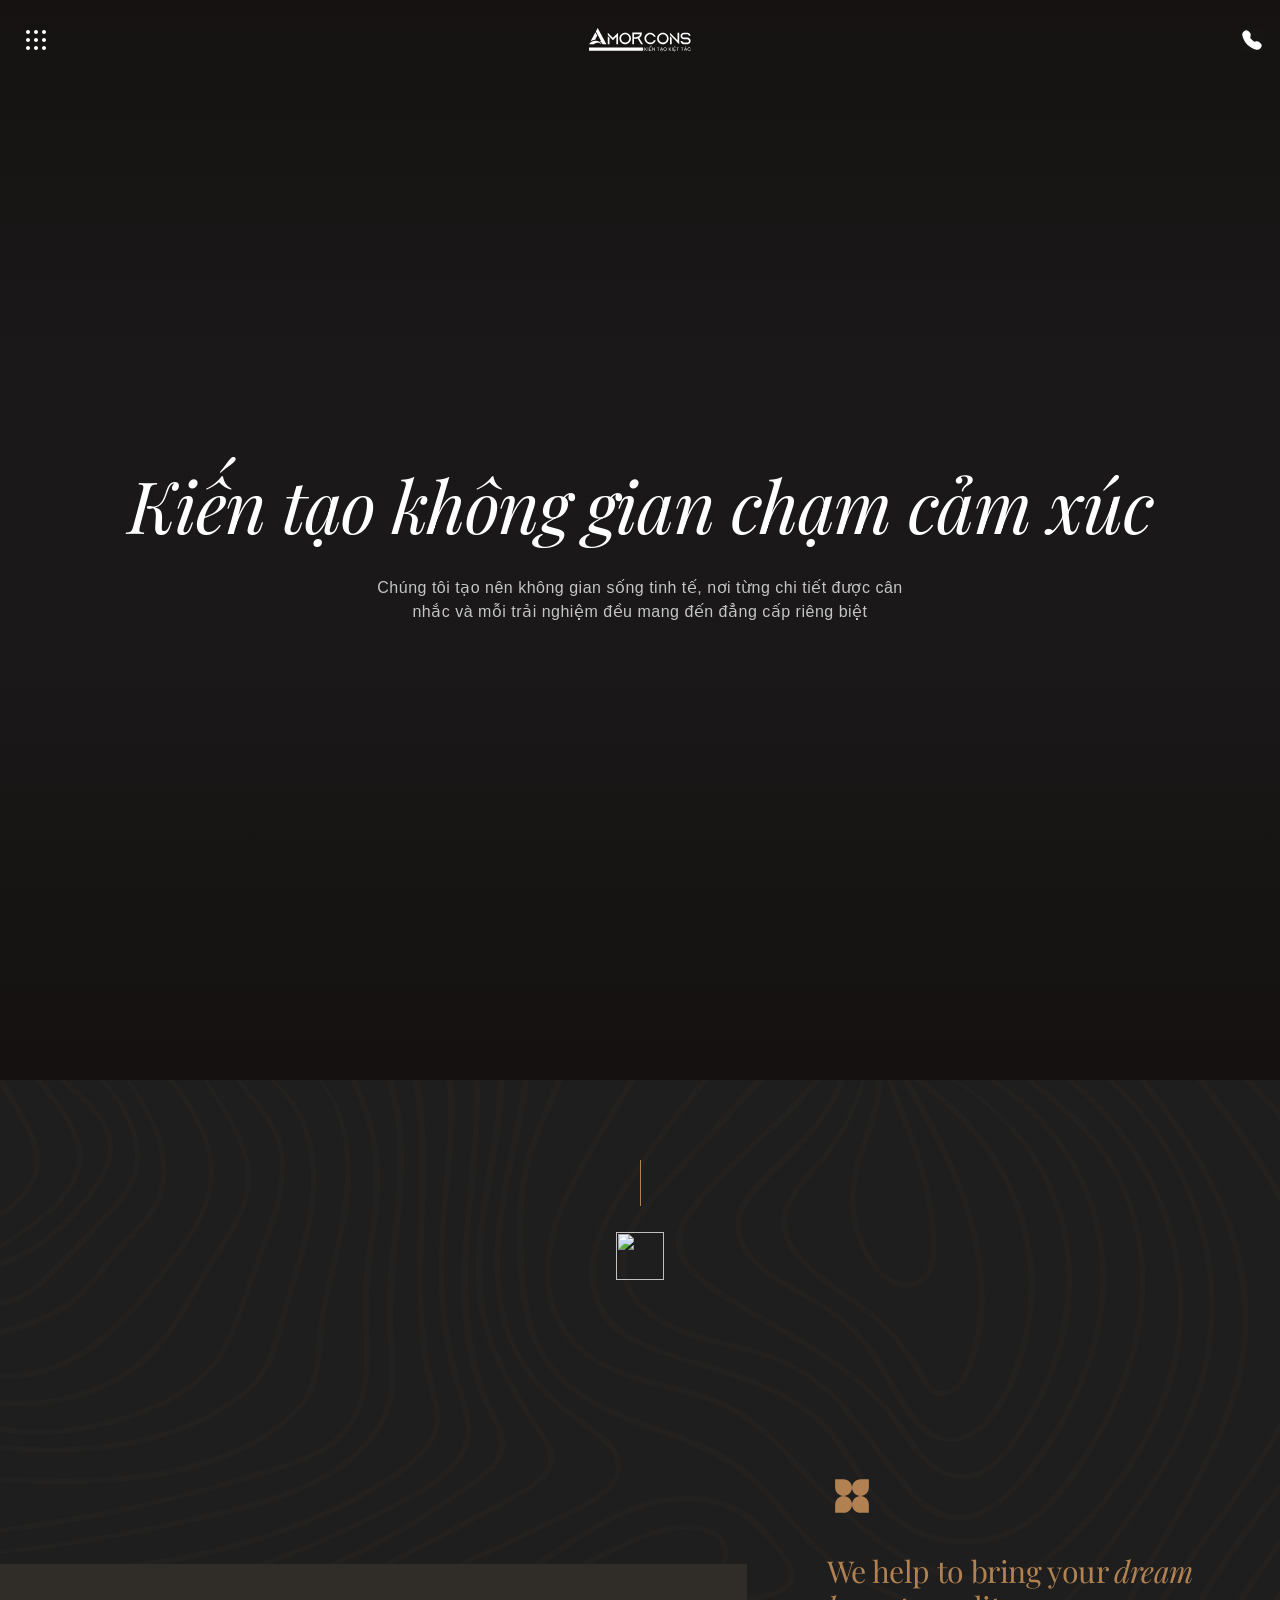
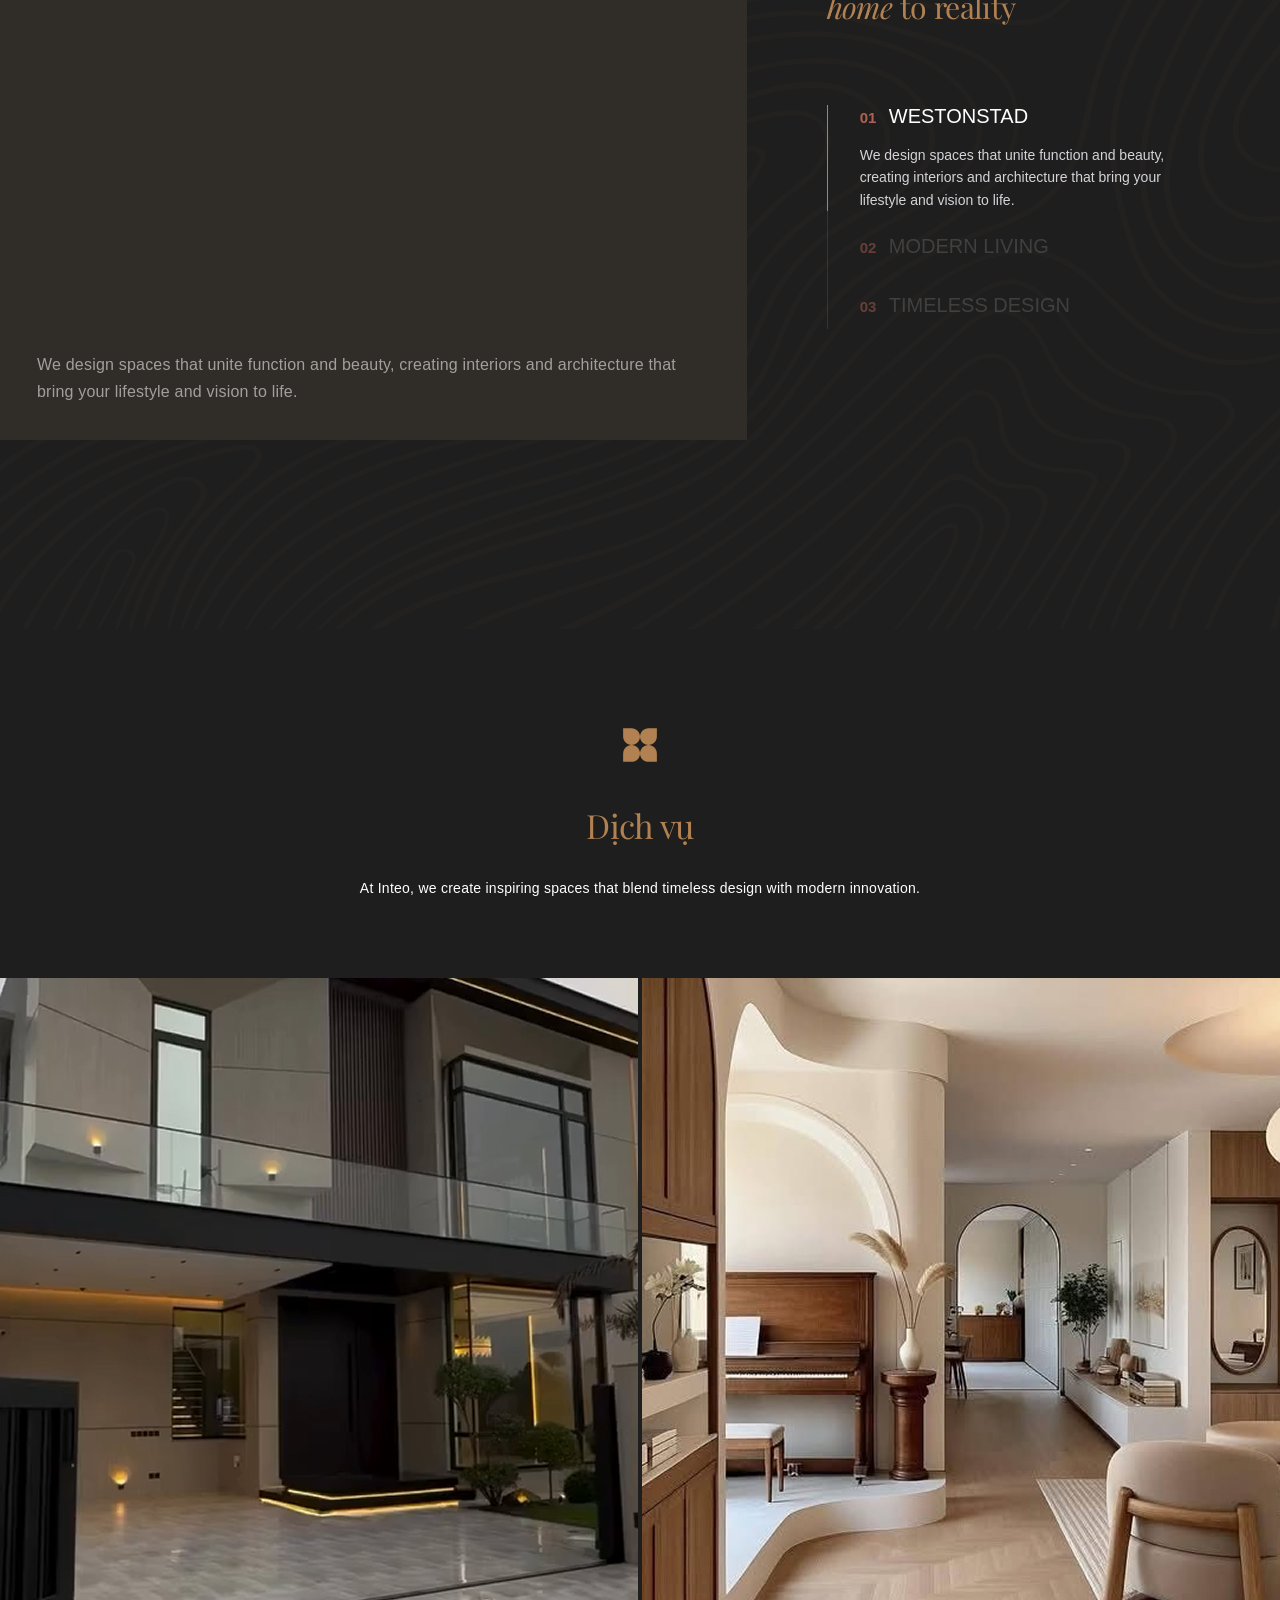
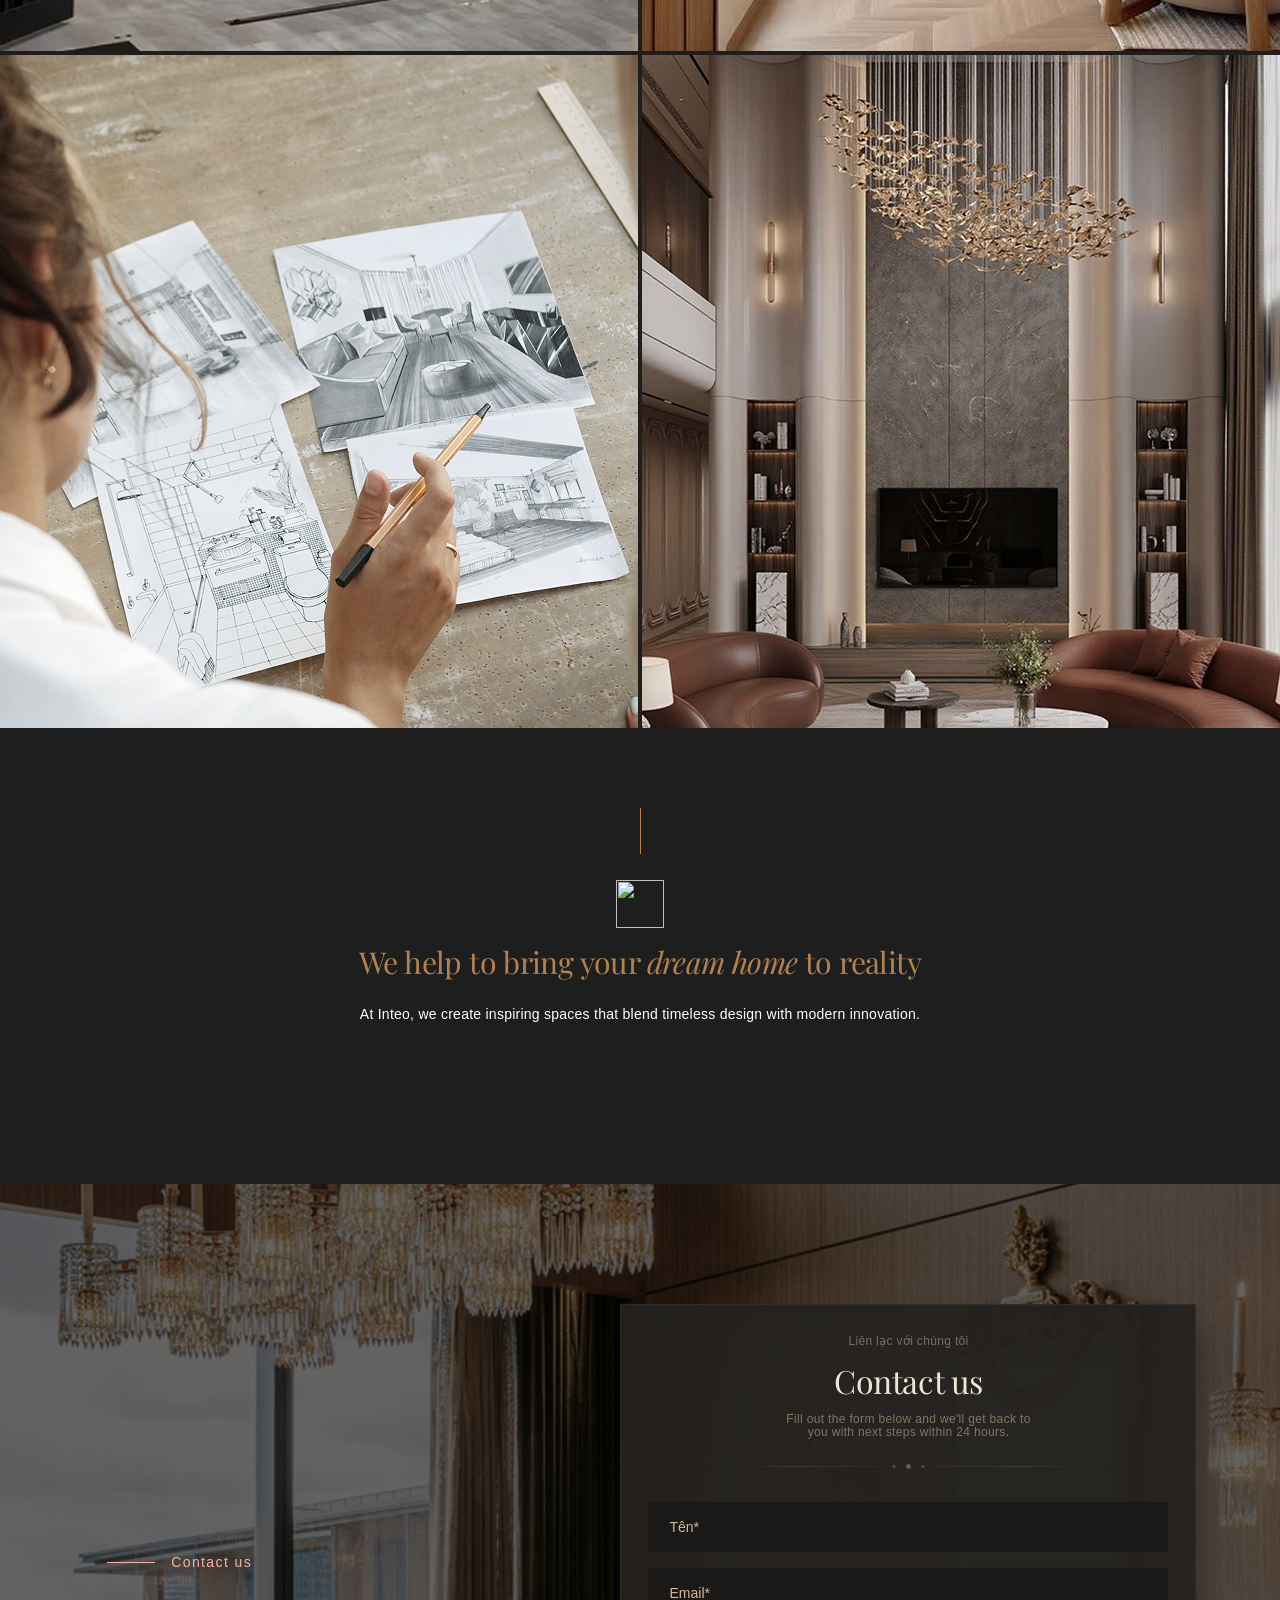
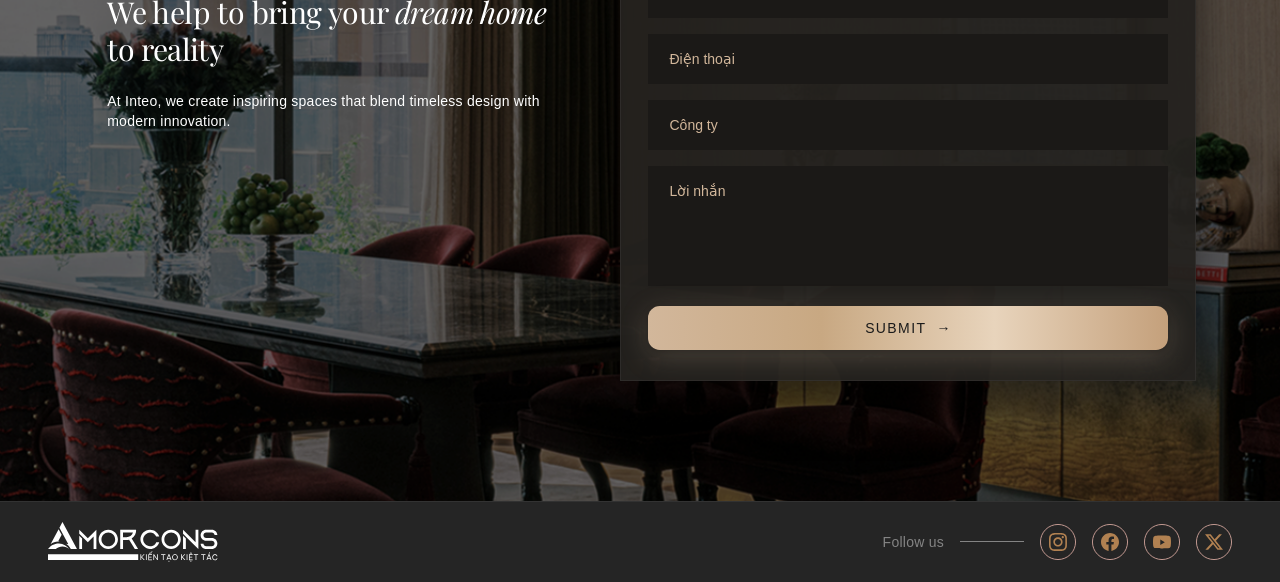
==== commit d25c2ea0: "Fix bugs" ====
--- a/index.html
+++ b/index.html
@@ -5,6 +5,15 @@
   <meta charset="UTF-8" />
   <meta name="viewport" content="width=device-width, initial-scale=1.0" />
   <title>Amorcons – Kiến tạo không gian chạm cảm xúc</title>
+  <link rel="preconnect" href="https://fonts.googleapis.com">
+  <link rel="preconnect" href="https://fonts.gstatic.com" crossorigin>
+  <link href="https://fonts.googleapis.com/css2?family=Playfair+Display:ital,wght@0,400..900;1,400..900&display=swap"
+    rel="stylesheet">
+  <link
+    href="https://fonts.googleapis.com/css2?family=Google+Sans+Flex:opsz,wght@6..144,1..1000&family=Playfair+Display:ital,wght@0,400..900;1,400..900&display=swap"
+    rel="stylesheet">
+
+
   <link rel="icon" href="./images/favicon.svg" type="image/svg+xml" sizes="any" />
   <link rel="preconnect" href="https://fonts.googleapis.com" />
   <link rel="preconnect" href="https://fonts.gstatic.com" crossorigin />
@@ -58,9 +67,9 @@
           </div>
         </div>
         <a href="tel:4205118744" class="nav-btn" aria-label="Liên hệ điện thoại">
-          <img src="./images/header/header-desktop/phone.svg" alt="phone" aria-hidden="true"
-            class="desktop-only" />
-          <img src="./images/header/header-mobile/phone-mobile.svg" alt="phone" aria-hidden="true" class="mobile-only" />
+          <img src="./images/header/header-desktop/phone.svg" alt="phone" aria-hidden="true" class="desktop-only" />
+          <img src="./images/header/header-mobile/phone-mobile.svg" alt="phone" aria-hidden="true"
+            class="mobile-only" />
           <span class="nav-btn-label desktop-only">(420) 511-8744 x729</span>
         </a>
         <button class="hamburger-btn" id="hamburgerBtn" aria-label="Mở menu điều hướng" aria-expanded="false"
@@ -177,8 +186,7 @@
         <!-- Right: text -->
         <div class="about-text" data-aos="fade-left" data-aos-duration="850" data-aos-easing="ease-out-cubic">
           <h2 class="about-headline">
-            <img class="srv-award" src="./images/icon-title.svg" alt=""
-              aria-hidden="true" />
+            <img class="srv-award" src="./images/icon-title.svg" alt="" aria-hidden="true" />
             <span> We help to bring your <em>dream home</em> to reality</span>
           </h2>
 
@@ -229,8 +237,7 @@
     ========================================================= -->
     <section class="services-wrap" id="services" aria-labelledby="services-title">
       <div class="services-header" data-aos="fade-up" data-aos-duration="750">
-        <img class="srv-award" src="./images/icon-title.svg" alt=""
-          aria-hidden="true" />
+        <img class="srv-award" src="./images/icon-title.svg" alt="" aria-hidden="true" />
         <h2 id="services-title" class="srv-title">Dịch vụ</h2>
         <p class="srv-sub">At Inteo, we create inspiring spaces that blend timeless design with modern innovation.</p>
       </div>
@@ -351,7 +358,10 @@
                 <label for="message" class="sr-only">Lời nhắn</label>
                 <textarea id="message" name="message" placeholder="Lời nhắn" rows="4"></textarea>
               </div>
-              <button type="submit" class="submit-btn">SUBMIT &rarr;</button>
+              <button type="submit" class="submit-btn">
+                <span class="submit-btn-text">SUBMIT</span>
+                <span class="submit-btn-arrow" aria-hidden="true">&rarr;</span>
+              </button>
             </form>
           </div>
         </div>
--- a/styles.css
+++ b/styles.css
@@ -19,6 +19,7 @@
 footer,
 nav {
   display: block;
+  font-family: 'Google Sans Flex', sans-serif;
 }
 
 /* Content Width Limit */
@@ -191,6 +192,7 @@
 
 /* Figma: px-[12px] py-[14px] flex flex-col h-full items-center justify-center */
 .nav-tab {
+  font-family: 'Google Sans Flex', sans-serif;
   display: flex;
   align-items: center;
   justify-content: center;
@@ -240,7 +242,7 @@
 .nav-right {
   display: flex;
   align-items: center;
-  gap: 12px;
+  gap: 9px;
   flex-shrink: 0;
 }
 
@@ -441,6 +443,7 @@
 }
 
 .hero-subtitle {
+  font-family: 'Google Sans Flex', sans-serif;
   font-size: 16px;
   font-weight: 500;
   line-height: 24px;
@@ -1756,21 +1759,29 @@
   padding-left: 5%;
 }
 
+/* Trang chủ: desktop/tablet ≥769px luôn hiện cột copy; ẩn chỉ trong @media (max-width: 768px) */
+@media (min-width: 769px) {
+  section.contact-us-section .contact-left {
+    display: revert;
+  }
+}
+
 .contact-subtitle {
   font-family: 'Google Sans Flex', sans-serif;
   display: flex;
   align-items: center;
   gap: 16px;
   font-size: 14px;
-  color: rgba(177, 129, 81, 1);
+  color: #F8B2A2;
   letter-spacing: 0.1em;
   margin-bottom: 24px;
+  font-weight: 300;
 }
 
 .contact-subtitle .line {
   width: 48px;
   height: 1px;
-  background: rgba(177, 129, 81, 1);
+  background: #F8B2A2;
 }
 
 .contact-hero-title {
@@ -1830,7 +1841,7 @@
   line-height: 36.16px;
   letter-spacing: -0.02em;
   text-align: center;
-  color: rgba(177, 129, 81, 1);
+  color: #F8B2A2;
 
 }
 
@@ -1911,31 +1922,48 @@
 }
 
 .contact-form textarea {
-  resize: vertical;
+  resize: none;
   min-height: 120px;
 }
 
+/* Submit — Figma Contact: Fill × Hug ~44px, radius 11.93px, space-between, gradient 4 stops + 2 shadows */
 .submit-btn {
-  background: linear-gradient(90deg, #d3b48f 0%, #a4764b 100%);
   color: #1a1a1a;
   border: none;
-  padding: 16px;
+  padding: 12px 20px;
+  min-height: 44px;
   font-family: 'Google Sans Flex', sans-serif;
-  font-size: 13px;
-  font-weight: 600;
+  font-size: 14px;
+  font-weight: 400;
   letter-spacing: 0.1em;
+  text-transform: uppercase;
   cursor: pointer;
   display: flex;
   justify-content: center;
+  gap: 10px;
   align-items: center;
-  gap: 8px;
-  transition: filter 0.3s ease;
-  margin-top: 8px;
-  border-radius: 8px;
+  transition: filter 0.25s ease;
+  margin-top: 0;
+  border-radius: 11.93px;
+  box-sizing: border-box;
+  background: linear-gradient(90deg, #d2b79b, #c8a882, #e8d4bc, #c4a07b);
+  box-shadow:
+    0 1.7px 6.82px rgba(0, 0, 0, 0.3),
+    0 6.82px 27.27px rgba(210, 183, 155, 0.25);
+}
+
+.submit-btn-text,
+.submit-btn-arrow {
+  flex-shrink: 0;
+  line-height: 1.2;
+}
+
+.contact-form .submit-btn {
+  width: 100%;
 }
 
 .submit-btn:hover {
-  filter: brightness(1.1);
+  filter: brightness(1.06) saturate(1.04);
 }
 
 /* =====================================================================
@@ -2003,7 +2031,7 @@
 }
 
 .footer-social-icon:hover {
-  border-color: rgba(177, 129, 81, 1);
+  border-color: #F8B2A2;
   background: rgba(177, 129, 81, 0.1);
   box-shadow: 0 0 10px rgba(177, 129, 81, 0.25);
 }
@@ -3000,6 +3028,53 @@
   }
 }
 
+/* Laptop ≤1400px: form + ảnh trái không tràn khung */
+@media (max-width: 1800px) and (min-width: 1024px) {
+  #page-contact-us-section .page-contact-us-container {
+    align-items: flex-start;
+    min-width: 0;
+  }
+
+  #page-contact-us-section .page-contact-us-left {
+    flex: 1 1 0;
+    min-width: 0;
+    max-width: 100%;
+    overflow: visible;
+  }
+
+  #page-contact-us-section .page-contact-us-left-content {
+    max-width: 100%;
+    min-width: 0;
+  }
+
+  #page-contact-us-section .page-contact-us-photo-1,
+  #page-contact-us-section .page-contact-us-photo-2 {
+    flex: 1 1 calc(50% - 12px);
+    min-width: 0;
+    max-width: calc(50% - 12px);
+    width: 100%;
+    height: auto;
+    object-fit: cover;
+    padding-top: 0;
+    padding-bottom: 0;
+  }
+
+  #page-contact-us-section .page-contact-us-photo-2 {
+    padding-top: 0;
+    transform: translateY(70px);
+  }
+
+  #page-contact-us-section .page-contact-us-container .contact-form-box {
+    max-width: 410px;
+    width: 100%;
+    flex-shrink: 0;
+  }
+
+  #page-contact-us-section .page-contact-us-right {
+    flex-shrink: 0;
+  }
+}
+
 @media (max-width: 768px) {
   .services-luxury-pagination-aside {
     display: none;
@@ -3101,6 +3176,14 @@
     object-fit: cover;
   }
 
+  #page-contact-us-section .page-contact-us-photo-1 {
+    margin-bottom: 0;
+  }
+
+  #page-contact-us-section .page-contact-us-photo-2 {
+    transform: none;
+  }
+
   #page-contact-us-map-section {
     padding-bottom: 48px;
   }
@@ -3144,19 +3227,13 @@
   }
 
   #page-contact-us-section .contact-form textarea {
+    resize: none;
     min-height: 140px;
   }
 
   #page-contact-us-section .submit-btn {
-    border-radius: 11.929px;
+    border-radius: 11.93px;
     min-height: 44px;
-    font-size: 14px;
-    font-weight: 300;
-    letter-spacing: 0.25px;
-    text-transform: uppercase;
-    box-shadow:
-      0 6.817px 27.266px rgba(210, 183, 155, 0.25),
-      0 1.704px 6.817px rgba(0, 0, 0, 0.3);
   }
 }
 
@@ -3281,176 +3358,33 @@
   }
 }
 
+.nav-logo-link {
+  width: 190px;
+  display: block;
+}
 /* =====================================================================
-   RESPONSIVE — Mobile ≤768px
+   HEADER — ≤1300px: hamburger + overlay menu (tablet / laptop hẹp)
 ===================================================================== */
-@media (max-width: 768px) {
-  body {
-    padding-top: 0;
-  }
-
-  main {
-    background: var(--dark-bg);
-  }
-
-  img.srv-award {
+@media (max-width: 1300px) {
+  .site-header .mobile-only {
+    display: block !important;
+  }
+
+  .site-header .desktop-only,
+  .site-header span.desktop-only {
     display: none !important;
   }
 
-  .services-header img.srv-award {
-    display: block !important;
-    width: 24px;
-    height: 24px;
-  }
-
-  /* --- About Us: intro + timeline + Vision/Mission (Figma MVL 289:2267) --- */
-  #page-about-us-section .services-header {
-    padding: 40px 16px 32px;
-    gap: 12px;
-  }
-
-  #page-about-us-section .srv-sub {
-    color: #afafaf;
-  }
-
-  .page-about-us-section .page-about-us-container {
-    padding: 0 0 56px;
-  }
-
-  .page-about-us-section .about-projects-timeline {
-    padding: 16px 0 32px;
-    margin-top: 0;
-  }
-
-  .page-about-us-section .about-projects-track.about-projects-track--swiper {
-    width: 100%;
-    max-width: none;
-    margin-left: 0;
-    margin-right: 0;
-  }
-
-  .page-about-us-section .about-projects-swiper {
-    padding-left: 16px;
-    padding-right: 16px;
-    padding-bottom: 12px;
-  }
-
-  .page-about-us-section .about-projects-year {
-    font-size: 14px;
-    line-height: 1.25;
-    margin: 0 0 40px;
-  }
-
-  .page-about-us-section h4.about-projects-year:after {
-    bottom: -12px;
-    width: 6px;
-    height: 6px;
-  }
-
-  .page-about-us-section .about-projects-card-desc {
-    font-size: 12px;
-    line-height: 20px;
-    letter-spacing: 0.25px;
-  }
-
-  .page-about-us-section .about-projects-media {
-    height: auto;
-    aspect-ratio: 358 / 127;
-    min-height: 118px;
-    max-height: 200px;
-    overflow: hidden;
-  }
-
-  .page-about-us-section .about-projects-card {
-    max-width: none;
-  }
-
-  .about-vm-section {
-    padding: 40px 0 56px;
-    background: #1e1e1e;
-  }
-
-  .about-vm-inner {
-    gap: 24px;
-  }
-
-  .about-vm-intro {
-    gap: 12px;
-    max-width: 100%;
-    padding: 0 16px;
-    box-sizing: border-box;
-  }
-
-  .about-vm-icon {
-    width: 24px;
-    height: 24px;
-  }
-
-  .about-vm-title {
-    font-size: 20px;
-    line-height: 32px;
-    letter-spacing: -0.4px;
-  }
-
-  .about-vm-row {
-    flex-direction: column;
-    align-items: stretch;
-    gap: 12px;
-    padding: 0;
-    padding-bottom: 24px;
-  }
-
-  .about-vm-media {
-    flex: none;
-    width: 100%;
-    max-width: 351px;
-    margin: 0 auto;
-    padding: 0 16px;
-    box-sizing: content-box;
-  }
-
-  .about-vm-media-frame {
-    aspect-ratio: 351 / 254;
-    overflow: hidden;
-  }
-
-  .about-vm-media-frame::before {
-    left: -2%;
-    top: 9%;
-    width: 97%;
-    height: 94%;
-    border-radius: 6px;
-  }
-
-  .about-vm-copy {
-    gap: 46px;
-    padding: 24px 16px;
-    width: 100%;
-    box-sizing: border-box;
-  }
-
-  .about-vm-block-title {
-    font-size: 12px;
-    line-height: 1.2;
-    margin-bottom: 10px;
-  }
-
-  .about-vm-body {
-    font-size: 12px;
-    line-height: 20px;
-  }
-
-  .about-vm-divider {
-    max-width: 100%;
-    margin: 0;
-  }
-
-  .about-vm-block--mission {
-    padding-bottom: 16px;
-  }
-
-  /* --- Navbar (Figma: h-[80px] px-[16px] gap-[21px] backdrop-blur-[20px]) --- */
+
+  /* --- Navbar (cùng grid như màn ≤768) --- */
+  /* Full-bleed viewport: bỏ left:50% + translateX (chỉ desktop >1300px giữ căn giữa kiểu đó) — tránh rãnh trống bên phải trên mobile/tablet */
   .navbar {
+    left: 0;
+    right: 0;
+    width: auto;
+    margin-left: auto;
+    margin-right: auto;
+    transform: none;
     padding: 0 16px;
     height: var(--nav-h);
     gap: 0 21px;
@@ -3465,14 +3399,12 @@
     transition: background 0.28s ease, backdrop-filter 0.28s ease, -webkit-backdrop-filter 0.28s ease;
   }
 
-  /* Sau khi scroll qua vùng header: nền + blur (đồng bộ desktop) */
   .site-header.site-header--scrolled .navbar {
     background: var(--dark-nav);
     backdrop-filter: blur(20px);
     -webkit-backdrop-filter: blur(20px);
   }
 
-  /* Flatten hierarchies for grid positioning */
   .nav-logo-link {
     grid-column: 2;
     grid-row: 1;
@@ -3492,15 +3424,6 @@
     display: contents !important;
   }
 
-  .mobile-only {
-    display: block !important;
-  }
-
-  .desktop-only,
-  span.desktop-only {
-    display: none !important;
-  }
-
   .nav-tabs {
     display: none;
   }
@@ -3514,7 +3437,6 @@
     background: transparent !important;
   }
 
-  /* Phone button */
   .nav-btn[href^="tel"] {
     grid-column: 3;
     grid-row: 1;
@@ -3528,7 +3450,6 @@
     height: 24px;
   }
 
-  /* Hamburger / Dots button */
   .hamburger-btn {
     display: flex !important;
     grid-column: 1;
@@ -3541,6 +3462,199 @@
     width: 20px;
     height: 20px;
     object-fit: contain;
+  }
+}
+
+/* =====================================================================
+   RESPONSIVE — Mobile ≤768px
+===================================================================== */
+@media (max-width: 768px) {
+  html {
+    overflow-x: hidden;
+    width: 100%;
+    background: var(--dark-bg);
+  }
+
+  body {
+    padding-top: 0;
+    width: 100%;
+    max-width: 100%;
+  }
+
+  header,
+  footer {
+    max-width: 100%;
+  }
+
+  main {
+    max-width: 100%;
+    background: var(--dark-bg);
+    min-width: 0;
+  }
+
+  img.srv-award {
+    display: none !important;
+  }
+
+  .services-header img.srv-award {
+    display: block !important;
+    width: 24px;
+    height: 24px;
+  }
+
+  /* --- About Us: intro + timeline + Vision/Mission (Figma MVL 289:2267) --- */
+  #page-about-us-section .services-header {
+    padding: 40px 16px 32px;
+    gap: 12px;
+  }
+
+  #page-about-us-section .srv-sub {
+    color: #afafaf;
+  }
+
+  .page-about-us-section .page-about-us-container {
+    padding: 0 0 56px;
+  }
+
+  .page-about-us-section .about-projects-timeline {
+    padding: 16px 0 32px;
+    margin-top: 0;
+  }
+
+  .page-about-us-section .about-projects-track.about-projects-track--swiper {
+    width: 100%;
+    max-width: none;
+    margin-left: 0;
+    margin-right: 0;
+  }
+
+  .page-about-us-section .about-projects-swiper {
+    padding-left: 16px;
+    padding-right: 16px;
+    padding-bottom: 12px;
+  }
+
+  .page-about-us-section .about-projects-year {
+    font-size: 14px;
+    line-height: 1.25;
+    margin: 0 0 40px;
+  }
+
+  .page-about-us-section h4.about-projects-year:after {
+    bottom: -12px;
+    width: 6px;
+    height: 6px;
+  }
+
+  .page-about-us-section .about-projects-card-desc {
+    font-size: 12px;
+    line-height: 20px;
+    letter-spacing: 0.25px;
+  }
+
+  .page-about-us-section .about-projects-media {
+    height: auto;
+    aspect-ratio: 358 / 127;
+    min-height: 118px;
+    max-height: 200px;
+    overflow: hidden;
+  }
+
+  .page-about-us-section .about-projects-card {
+    max-width: none;
+  }
+
+  .about-vm-section {
+    padding: 40px 0 56px;
+    background: #1e1e1e;
+  }
+
+  .about-vm-inner {
+    gap: 24px;
+  }
+
+  .about-vm-intro {
+    gap: 12px;
+    max-width: 100%;
+    padding: 0 16px;
+    box-sizing: border-box;
+  }
+
+  .about-vm-icon {
+    width: 24px;
+    height: 24px;
+  }
+
+  .about-vm-title {
+    font-size: 20px;
+    line-height: 32px;
+    letter-spacing: -0.4px;
+  }
+
+  .about-vm-row {
+    flex-direction: column;
+    align-items: stretch;
+    gap: 12px;
+    padding: 0;
+    padding-bottom: 24px;
+  }
+
+  .about-vm-media {
+    flex: none;
+    width: 100%;
+    max-width: 351px;
+    margin: 0 auto;
+    padding: 0 16px;
+    box-sizing: content-box;
+  }
+
+  .about-vm-media-frame {
+    aspect-ratio: 351 / 254;
+    overflow: hidden;
+  }
+
+  .about-vm-media-frame::before {
+    left: -2%;
+    top: 9%;
+    width: 97%;
+    height: 94%;
+    border-radius: 6px;
+  }
+
+  .about-vm-copy {
+    gap: 46px;
+    padding: 24px 16px;
+    width: 100%;
+    box-sizing: border-box;
+  }
+
+  .about-vm-block-title {
+    font-size: 12px;
+    line-height: 1.2;
+    margin-bottom: 10px;
+  }
+
+  .about-vm-body {
+    font-size: 12px;
+    line-height: 20px;
+  }
+
+  .about-vm-divider {
+    max-width: 100%;
+    margin: 0;
+  }
+
+  .about-vm-block--mission {
+    padding-bottom: 16px;
+  }
+
+  .mobile-only {
+    display: block !important;
+  }
+
+  .desktop-only,
+  span.desktop-only {
+    display: none !important;
   }
 
   /* --- Hero (Figma 289:904 — 800px frame, text không card kính) --- */
@@ -3925,39 +4039,57 @@
 
   section.contact-us-section {
     margin-top: 0;
-  }
-
-  /* --- Contact — Figma 289:1177: container h-[878px], form abs top/left, copy abs dưới --- */
+    width: 100%;
+    max-width: 100%;
+    overflow-x: hidden;
+    box-sizing: border-box;
+  }
+
+  /* Contact mobile: đã ẩn .contact-left — bỏ min-height 878px + form absolute (tránh “đoạn” nền trống dưới form) */
   .contact-us {
-    padding: 0 0 48px;
-    min-height: 878px;
-    align-items: stretch;
+    display: block;
+    padding: 24px 0 48px;
+    min-height: 0;
+    width: 100%;
+    max-width: 100%;
+    box-sizing: border-box;
+    overflow-x: hidden;
+    background-image: url('./images/contact-us/contact-us-mobile.jpg');
+    background-size: cover;
+    background-position: left top;
+    background-repeat: no-repeat;
   }
 
   .contact-us::before {
     background: rgba(0, 0, 0, 0.51);
   }
 
-  /* Không dùng flex column; layout absolute giống frame mobile */
   .contact-us-container {
     display: block;
     position: relative;
-    min-height: 878px;
+    min-height: 0;
     width: 100%;
     max-width: 100%;
+    min-width: 0;
     margin: 0;
-    padding: 0;
-    gap: 0;
+    padding: 0 10px;
+    box-sizing: border-box;
+  }
+
+  /* Form luồng bình thường, không absolute — chiều cao section = nội dung form (+ cắt tràn do AOS) */
+  section.contact-us-section .contact-form {
+    gap: 12px;
   }
 
   section.contact-us-section .contact-form-box {
-    position: absolute;
-    left: 10px;
-    top: 31.84px;
-    width: calc(100% - 20px);
-    max-width: 356px;
+    position: relative;
+    left: auto;
+    right: auto;
+    top: auto;
+    width: 100%;
+    max-width: none;
     margin: 0;
-    padding: 12px 16px 24px;
+    padding: 12px 16px 16px;
     backdrop-filter: blur(17.041px);
     -webkit-backdrop-filter: blur(17.041px);
     background: rgba(48, 40, 34, 0.92);
@@ -3968,17 +4100,9 @@
     z-index: 2;
   }
 
+  /* Chỉ mobile ≤768px: ẩn cột copy trái trên trang chủ, desktop/tablet rộng vẫn hiện */
   section.contact-us-section .contact-left {
-    position: absolute;
-    left: 50%;
-    top: 668px;
-    transform: translateX(-50%);
-    width: 210px;
-    max-width: calc(100% - 32px);
-    padding-left: 0;
-    text-align: center;
-    margin: 0;
-    z-index: 1;
+    display: none;
   }
 
   .contact-subtitle {
@@ -4032,17 +4156,13 @@
   }
 
   section.contact-us-section .contact-form textarea {
-    min-height: 140px;
+    resize: none;
+    min-height: 120px;
   }
 
   section.contact-us-section .submit-btn {
-    border-radius: 11.929px;
+    border-radius: 11.93px;
     min-height: 44px;
-    font-size: 14px;
-    font-weight: 300;
-    letter-spacing: 0.25px;
-    text-transform: uppercase;
-    box-shadow: 0 6.817px 27.266px rgba(210, 183, 155, 0.25), 0 1.704px 6.817px rgba(0, 0, 0, 0.3);
   }
 
   /* --- Footer --- */
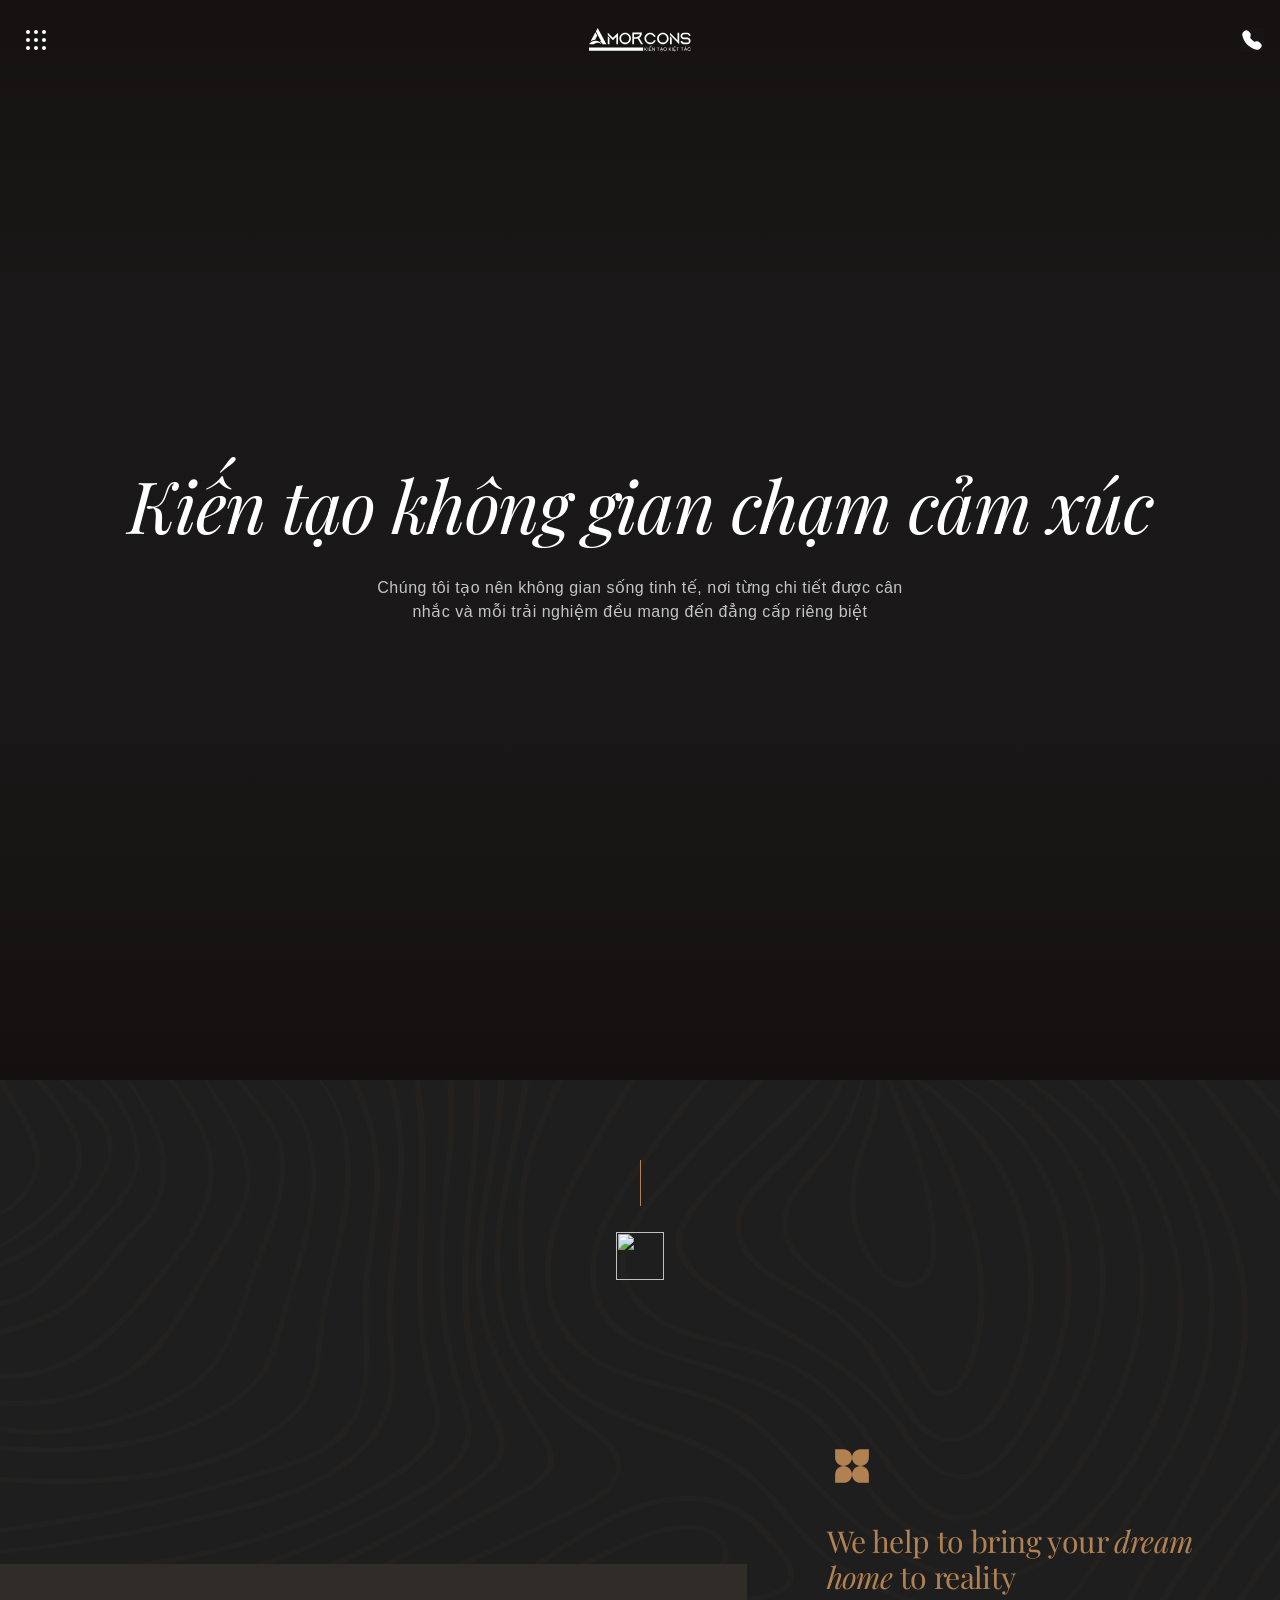
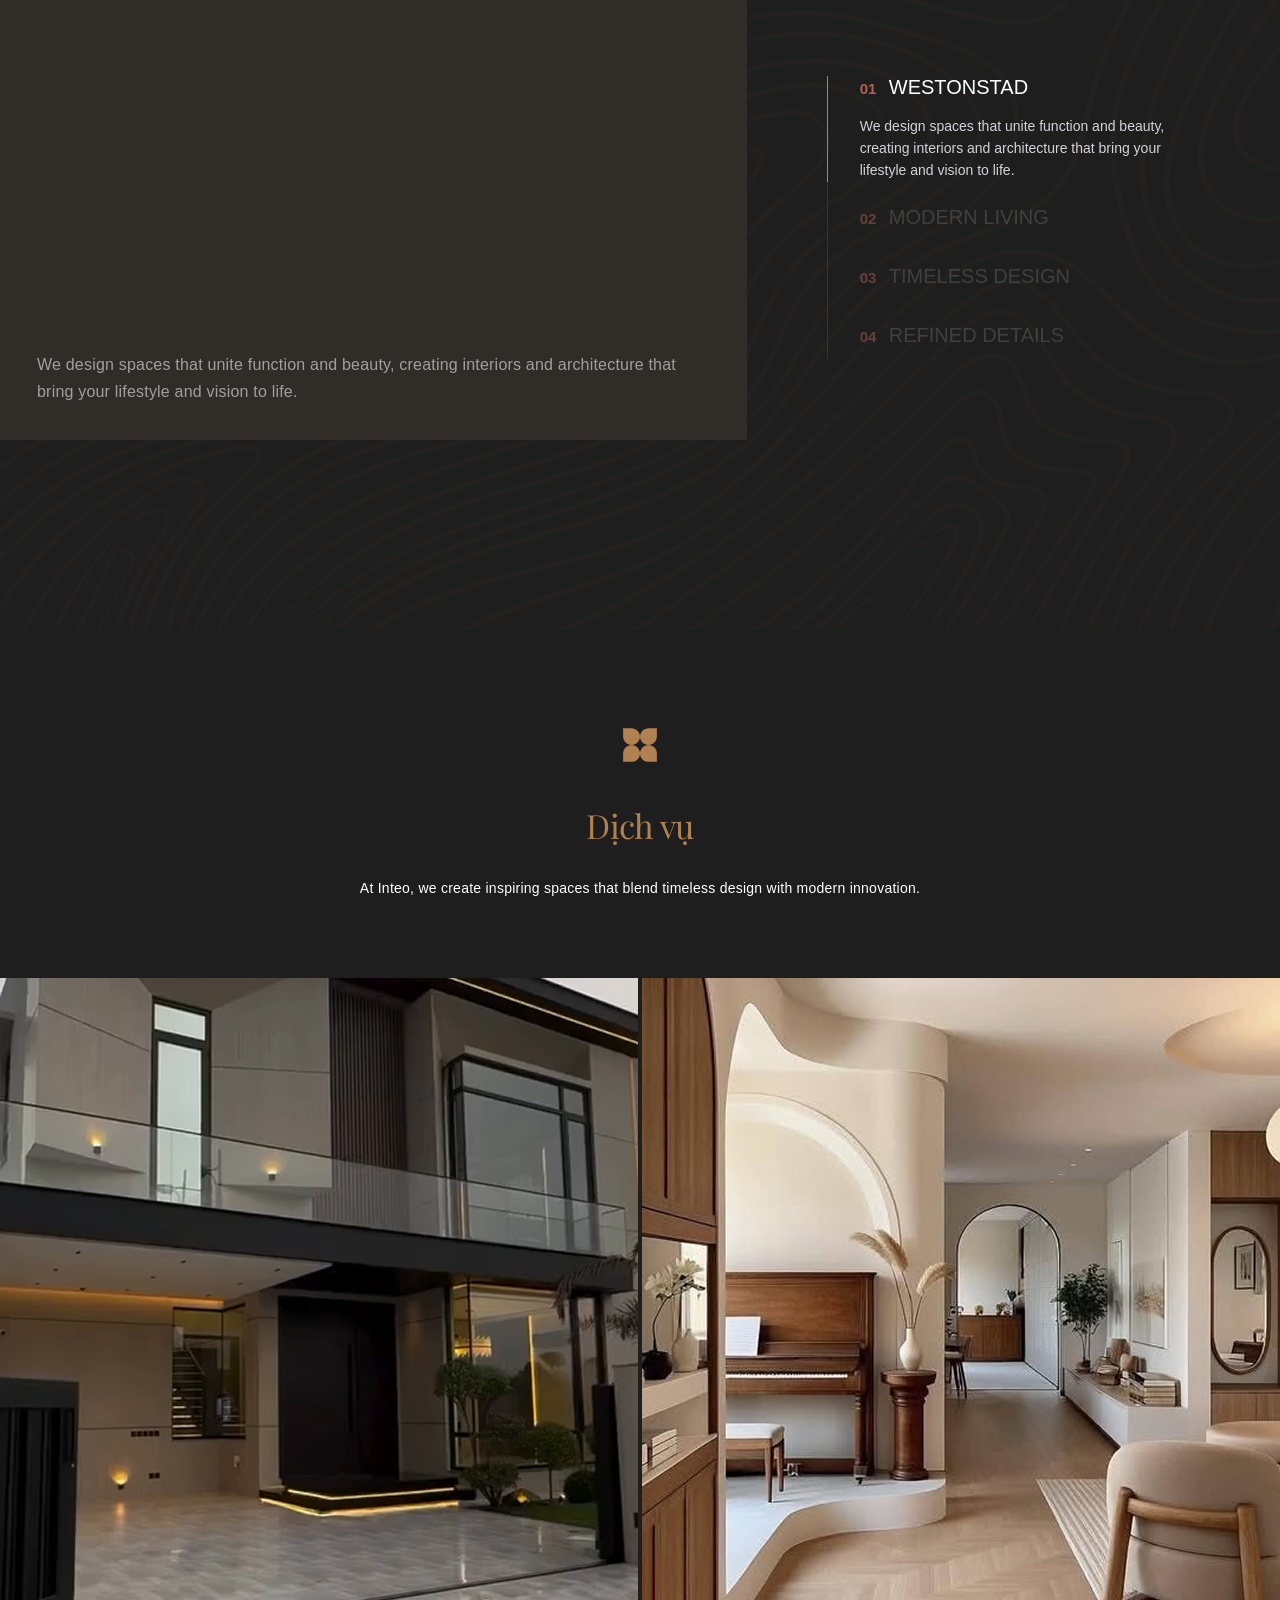
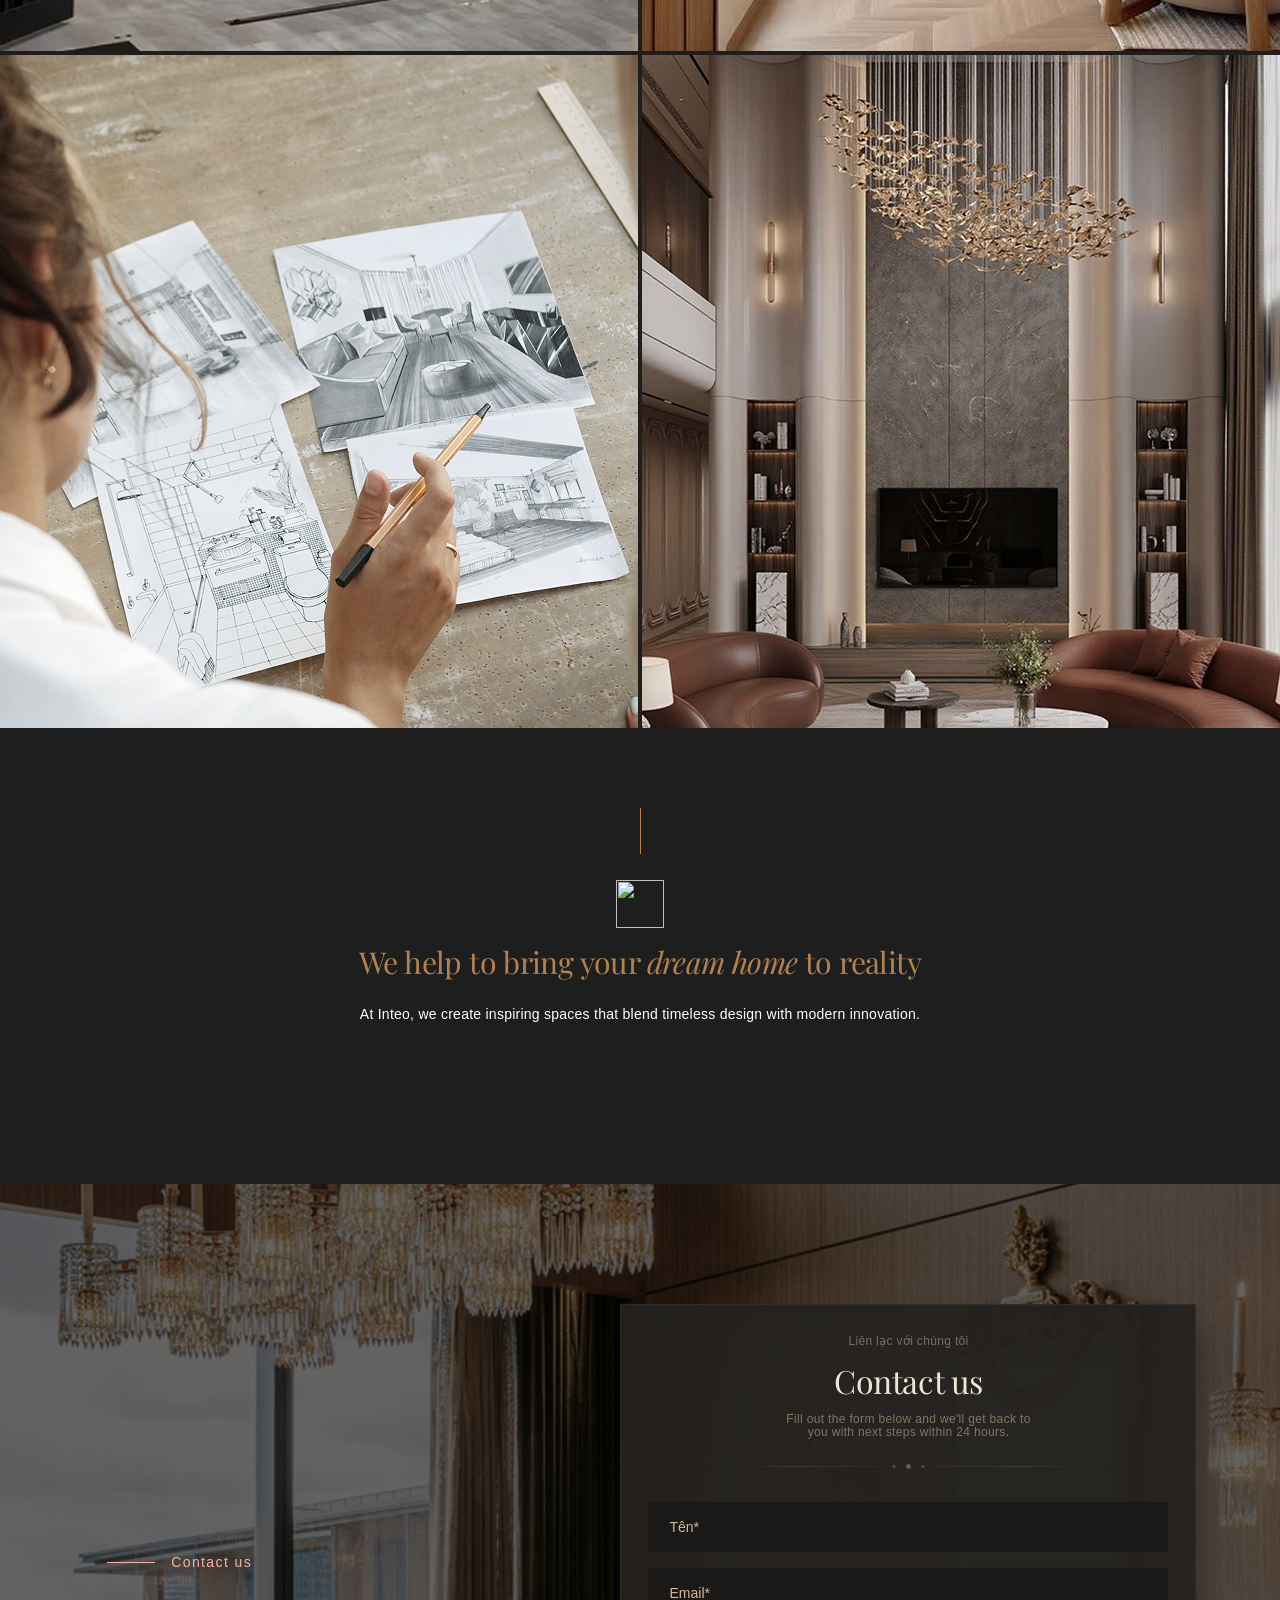
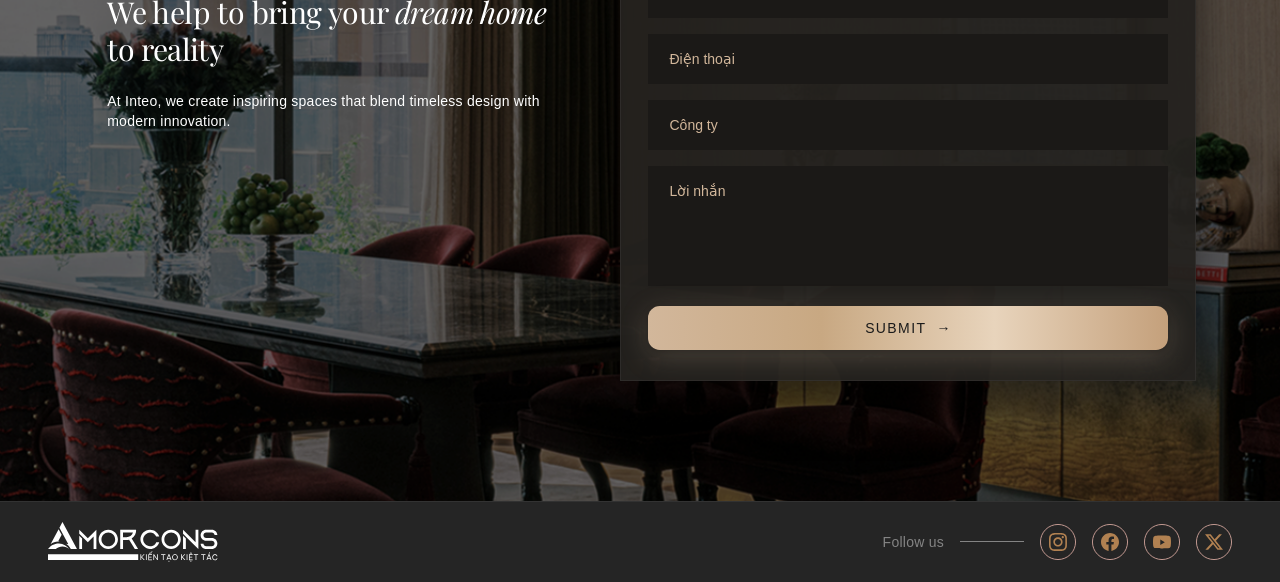
==== commit ab5137fb: "Add new timeline item for "Refined Details" in index.html - Introduced a new timeline entry with a v" ====
--- a/index.html
+++ b/index.html
@@ -225,6 +225,16 @@
                 </div>
                 <p class="t-desc">Creating lasting impressions with classic aesthetics and premium materials that stand
                   the test of time.</p>
+              </li>
+
+              <!-- Item 04 -->
+              <li class="timeline-item" data-video="./video/18531413-uhd_3840_2160_60fps.mp4" data-index="3">
+                <div class="timeline-item-row">
+                  <span class="t-num">04</span>
+                  <span class="t-name">Refined Details</span>
+                </div>
+                <p class="t-desc">Thoughtful detailing and curated finishes to elevate your space with warmth, balance,
+                  and a sense of calm.</p>
               </li>
             </ul>
           </div>
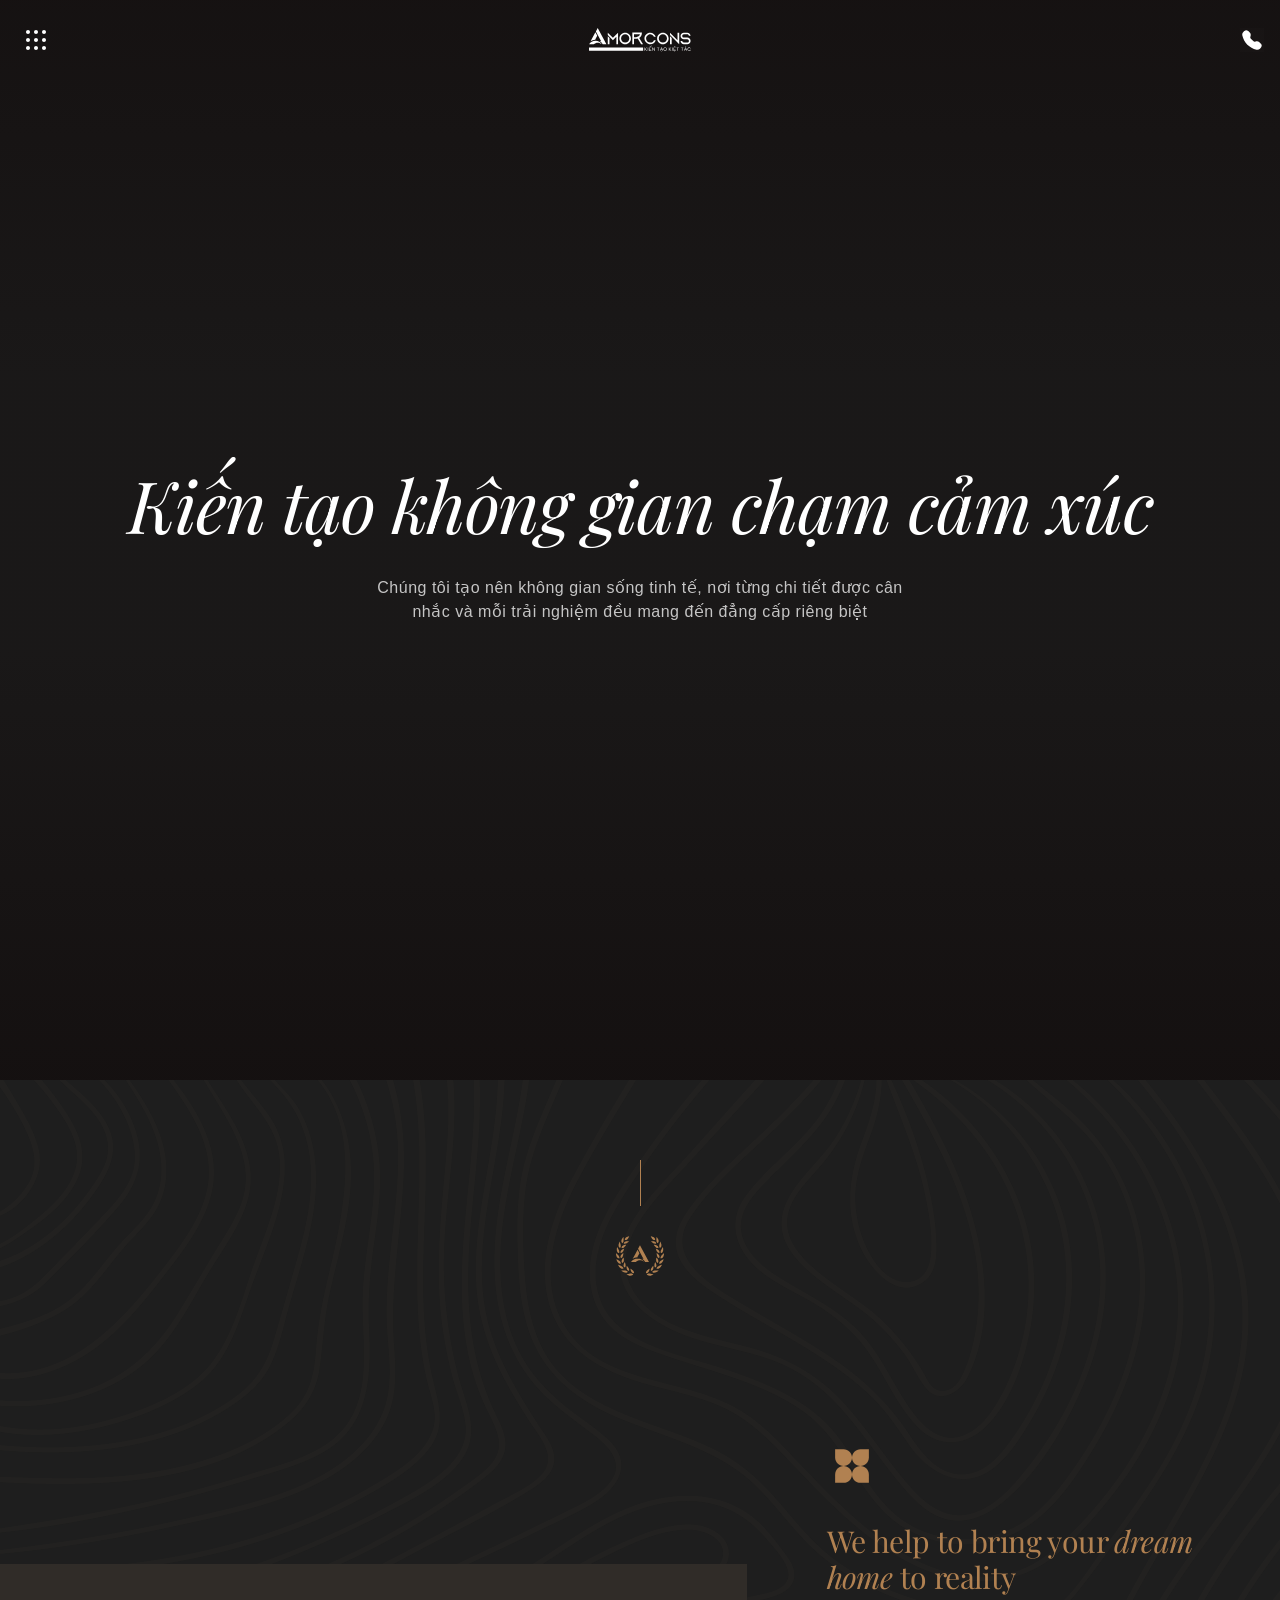
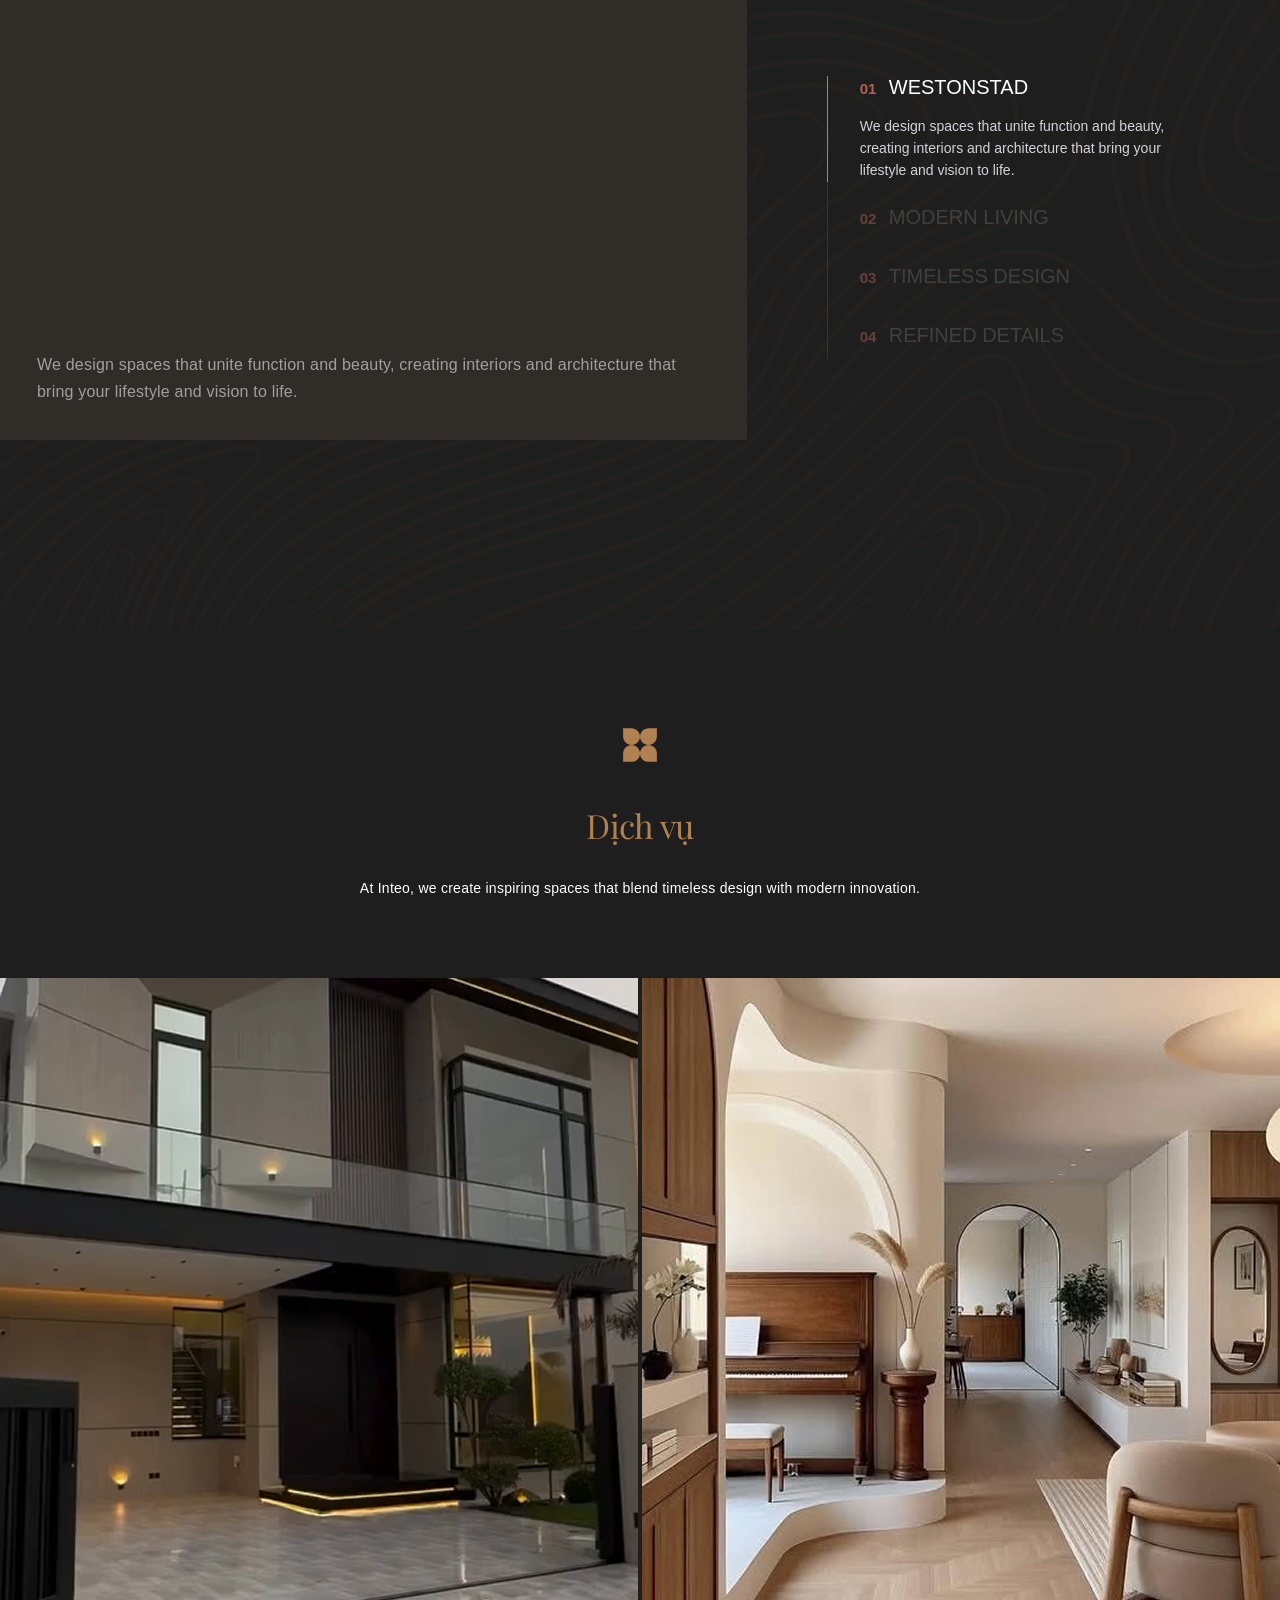
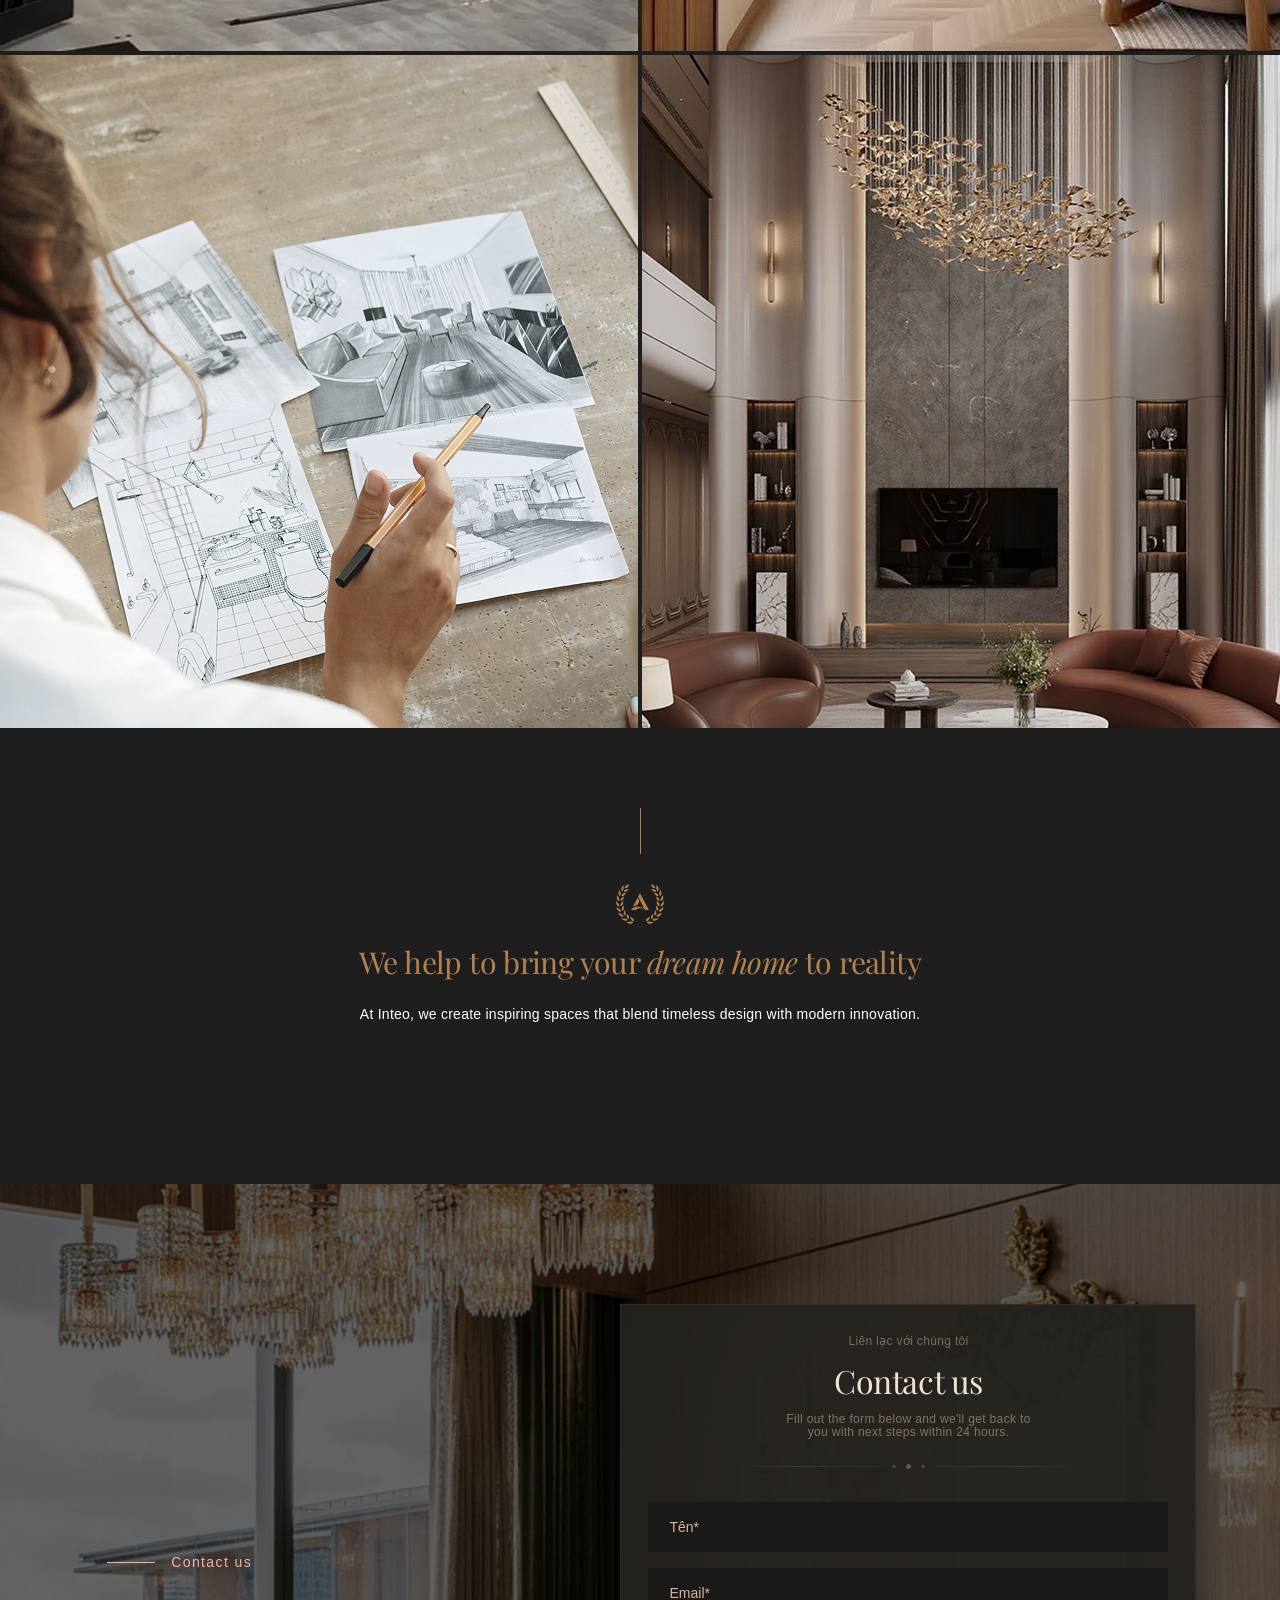
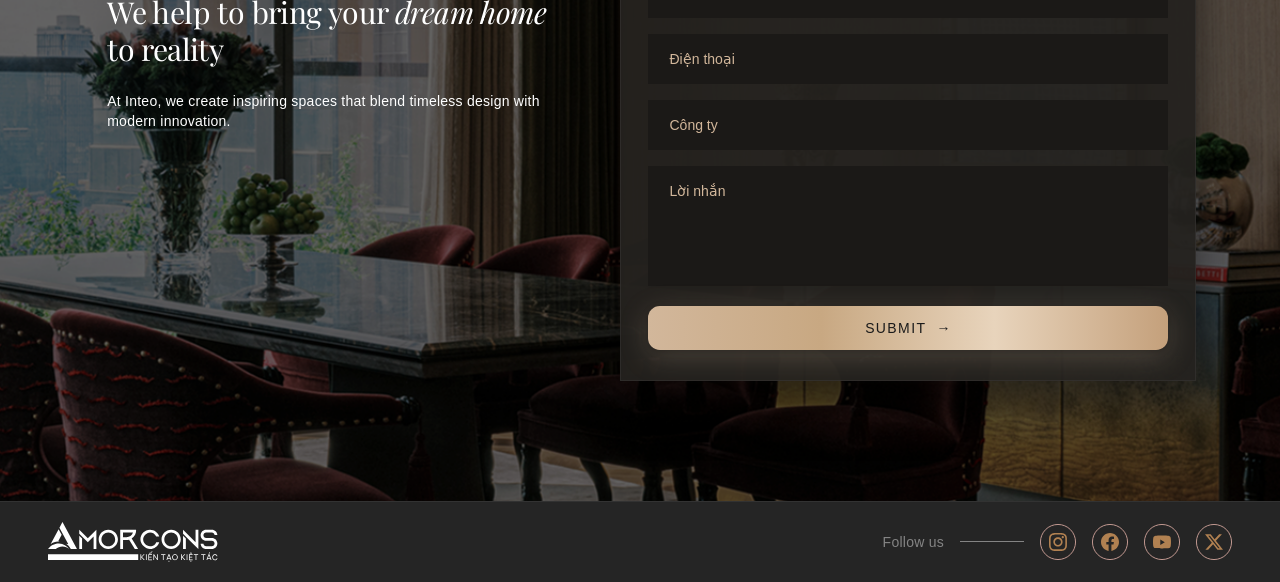
==== commit 83e24033: "Thay doi icon amorcon" ====
--- a/index.html
+++ b/index.html
@@ -165,7 +165,7 @@
       <!-- Divider -->
       <div class="divider-icon-block" aria-hidden="true" data-aos="fade-down" data-aos-duration="700">
         <div class="divider-line-gold"></div>
-        <img class="divider-award" src="https://www.figma.com/api/mcp/asset/c5975cbf-c278-459c-a243-bc21ba2e2c25"
+        <img class="divider-award" src="./images/ic-amorcons.svg"
           alt="" />
       </div>
 
@@ -254,8 +254,9 @@
 
       <!-- 2×2 grid — mỗi ô là liên kết sang trang dịch vụ (đổi href khi có URL thật) -->
       <div class="services-grid">
-        <a class="srv-cell" href="./thiet-ke-khong-gian.html" aria-label="Thiết kế không gian — xem chi tiết dịch vụ"
-          data-aos="zoom-in-up" data-aos-duration="750" data-aos-delay="0">
+        <div class="srv-cell" role="button" tabindex="0" data-href="./thiet-ke-khong-gian.html"
+          aria-label="Thiết kế không gian — xem chi tiết dịch vụ" data-aos="zoom-in-up" data-aos-duration="750"
+          data-aos-delay="0">
           <img src="./images/home/services/services-1.jpg" alt="" class="srv-cell-bg" />
           <video src="./video/7578552-uhd_3840_2160_30fps.mp4" class="srv-cell-video" muted loop playsinline></video>
           <div class="srv-cell-overlay">
@@ -266,9 +267,10 @@
                 innovation.</p>
             </div>
           </div>
-        </a>
-        <a class="srv-cell" href="./thiet-ke-noi-that.html" aria-label="Thiết kế nội thất — xem chi tiết dịch vụ"
-          data-aos="zoom-in-up" data-aos-duration="750" data-aos-delay="100">
+        </div>
+        <div class="srv-cell" role="button" tabindex="0" data-href="./thiet-ke-noi-that.html"
+          aria-label="Thiết kế nội thất — xem chi tiết dịch vụ" data-aos="zoom-in-up" data-aos-duration="750"
+          data-aos-delay="100">
           <img src="./images/home/services/services-2.jpg" alt="" class="srv-cell-bg" />
           <video src="./video/6580022-uhd_4096_2160_25fps.mp4" class="srv-cell-video" muted loop playsinline></video>
           <div class="srv-cell-overlay">
@@ -279,9 +281,10 @@
                 innovation.</p>
             </div>
           </div>
-        </a>
-        <a class="srv-cell" href="./thiet-ke-xay-dung.html" aria-label="Thiết kế xây dựng — xem chi tiết dịch vụ"
-          data-aos="zoom-in-up" data-aos-duration="750" data-aos-delay="200">
+        </div>
+        <div class="srv-cell" role="button" tabindex="0" data-href="./thiet-ke-xay-dung.html"
+          aria-label="Thiết kế xây dựng — xem chi tiết dịch vụ" data-aos="zoom-in-up" data-aos-duration="750"
+          data-aos-delay="200">
           <img src="./images/home/services/services-3.png" alt="" class="srv-cell-bg" />
           <video src="./video/5384823-uhd_4096_2160_30fps.mp4" class="srv-cell-video" muted loop playsinline></video>
           <div class="srv-cell-overlay">
@@ -292,9 +295,10 @@
                 innovation.</p>
             </div>
           </div>
-        </a>
-        <a class="srv-cell" href="./tu-van-quy-hoach.html" aria-label="Tư vấn và quy hoạch — xem chi tiết dịch vụ"
-          data-aos="zoom-in-up" data-aos-duration="750" data-aos-delay="300">
+        </div>
+        <div class="srv-cell" role="button" tabindex="0" data-href="./tu-van-quy-hoach.html"
+          aria-label="Tư vấn và quy hoạch — xem chi tiết dịch vụ" data-aos="zoom-in-up" data-aos-duration="750"
+          data-aos-delay="300">
           <img src="./images/home/services/services-4.png" alt="" class="srv-cell-bg" />
           <video src="./video/18531413-uhd_3840_2160_60fps.mp4" class="srv-cell-video" muted loop playsinline></video>
           <div class="srv-cell-overlay">
@@ -305,7 +309,7 @@
                 innovation.</p>
             </div>
           </div>
-        </a>
+        </div>
       </div>
     </section>
 
@@ -315,7 +319,7 @@
     <section class="cta-mid" aria-labelledby="cta-text" data-aos="fade-up" data-aos-duration="800">
       <div class="cta-mid-top" aria-hidden="true">
         <div class="divider-line-gold"></div>
-        <img class="divider-award" src="https://www.figma.com/api/mcp/asset/e9cdb30b-87a7-4339-8ef4-31d20eb039bb"
+        <img class="divider-award" src="./images/ic-amorcons.svg"
           alt="" />
       </div>
       <p id="cta-text" class="cta-mid-text">We help to bring your <em>dream home</em> to reality</p>
@@ -419,6 +423,35 @@
     </div>
   </footer>
 
+  <!-- Services popup (opened by clicking .srv-cell) -->
+  <div class="srv-modal" id="srvModal" aria-hidden="true" hidden>
+    <div class="srv-modal-backdrop" data-srv-modal-close></div>
+    <div class="srv-modal-dialog" role="dialog" aria-modal="true" aria-label="Xem dịch vụ">
+      <div class="srv-modal-grid">
+        <!-- Left control rail (Figma node 535:1393) -->
+        <div class="srv-modal-rail" aria-hidden="false">
+          <button class="srv-modal-rail-close" type="button" aria-label="Đóng" data-srv-modal-close>
+            <span aria-hidden="true">×</span>
+          </button>
+          <div class="srv-modal-rail-stack" aria-hidden="true">
+            <span class="srv-modal-dot is-active"></span>
+            <span class="srv-modal-dot"></span>
+            <img class="services-luxury-pagination-logo" src="./images/pagination-w.svg" width="15" height="15" alt=""
+              decoding="async" />
+            <span class="srv-modal-rail-track"><span class="srv-modal-rail-fill"></span></span>
+            <span class="srv-modal-dot srv-modal-dot--hollow"></span>
+          </div>
+        </div>
+
+        <div class="srv-modal-media" aria-hidden="true">
+          <img class="srv-modal-media-img" id="srvModalImg" alt="" decoding="async" />
+          <video class="srv-modal-media-video" id="srvModalVideo" muted loop playsinline></video>
+          <div class="srv-modal-media-shade" aria-hidden="true"></div>
+        </div>
+      </div>
+    </div>
+  </div>
+
   <script src="https://cdn.jsdelivr.net/npm/aos@2.3.4/dist/aos.js"></script>
   <script src="script.js"></script>
 </body>
--- a/styles.css
+++ b/styles.css
@@ -81,9 +81,9 @@
   resize: none;
 }
 
-/* AOS: không dùng hiệu ứng trên mobile (trừ trang Dịch vụ: body.body-services + JS) */
+/* AOS: không dùng hiệu ứng trên mobile */
 @media (max-width: 768px) {
-  body:not(.body-services) [data-aos] {
+  [data-aos] {
     opacity: 1 !important;
     transform: none !important;
     transition-property: opacity, transform !important;
@@ -769,18 +769,19 @@
   background: #111;
 }
 
-a.srv-cell {
+.srv-cell {
   display: block;
   text-decoration: none;
   color: inherit;
   -webkit-tap-highlight-color: transparent;
-}
-
-a.srv-cell:focus {
+  cursor: pointer;
+}
+
+.srv-cell:focus {
   outline: none;
 }
 
-a.srv-cell:focus-visible {
+.srv-cell:focus-visible {
   outline: 2px solid var(--gold);
   outline-offset: 3px;
   z-index: 2;
@@ -879,6 +880,228 @@
   color: rgba(255, 255, 255, 1);
   max-width: 800px;
   margin: 0;
+}
+
+/* =====================================================================
+   SERVICES POPUP (Modal)
+===================================================================== */
+.srv-modal[hidden] {
+  display: none !important;
+}
+
+.srv-modal {
+  position: fixed;
+  inset: 0;
+  z-index: 999999999;
+  display: flex;
+  align-items: center;
+  justify-content: center;
+  padding: 32px 16px;
+}
+
+.srv-modal-backdrop {
+  position: absolute;
+  inset: 0;
+  background: rgba(0, 0, 0, 0.62);
+  backdrop-filter: blur(10px);
+  -webkit-backdrop-filter: blur(10px);
+}
+
+.srv-modal-dialog {
+  position: relative;
+  z-index: 600;
+  width: min(1920px, 100%);
+  height: min(1100px, 100dvh);
+  max-height: 100dvh;
+  background: transparent;
+  overflow: hidden;
+}
+
+.srv-modal-grid {
+  position: relative;
+  display: grid;
+  grid-template-columns: 1fr;
+  gap: 4px;
+  width: 100%;
+  height: 100%;
+}
+
+.srv-modal-rail {
+  position: absolute;
+  left: 0;
+  top: 0;
+  bottom: 0;
+  width: 59px;
+  z-index: 5;
+  display: flex;
+  flex-direction: column;
+  gap: 24px;
+  align-items: center;
+  justify-content: center;
+  padding: 16px;
+  background: rgba(54, 43, 35, 0.39);
+  backdrop-filter: blur(10px);
+  -webkit-backdrop-filter: blur(10px);
+}
+
+.srv-modal-rail-close {
+  width: 31px;
+  height: 31px;
+  border-radius: 10px;
+  cursor: pointer;
+  display: inline-flex;
+  align-items: center;
+  justify-content: center;
+  color: rgba(250, 250, 249, 1);
+  font-size: 22px;
+  line-height: 1;
+  transition: background 0.18s ease, transform 0.18s ease;
+}
+
+.srv-modal-rail-close:hover {
+  background: rgba(0, 0, 0, 0.22);
+}
+
+.srv-modal-rail-close:active {
+  transform: scale(0.98);
+}
+
+.srv-modal-rail-close:focus-visible {
+  outline: 2px solid rgba(255, 255, 255, 0.75);
+  outline-offset: 3px;
+}
+
+.srv-modal-rail-stack {
+  flex: 1 1 auto;
+  min-height: 0;
+  display: flex;
+  flex-direction: column;
+  gap: 24px;
+  align-items: center;
+  justify-content: center;
+}
+
+.srv-modal-dot {
+  width: 9.345px;
+  height: 9.345px;
+  border-radius: 999px;
+  background: rgba(255, 255, 255, 1);
+  border: 1.335px solid rgba(255, 255, 255, 1);
+  box-sizing: border-box;
+}
+
+.srv-modal-dot--hollow {
+  background: transparent;
+}
+
+.srv-modal-rail-track {
+  width: 2.67px;
+  height: 105.467px;
+  background: rgba(255, 255, 255, 0.17);
+  overflow: hidden;
+  border-radius: 999px;
+}
+
+.srv-modal-rail-fill {
+  display: block;
+  width: 100%;
+  height: 56.415px;
+  background: #f5ebe9;
+}
+
+.srv-modal-media {
+  position: relative;
+  min-height: 420px;
+  overflow: hidden;
+  background: #111;
+}
+
+.srv-modal-media-img,
+.srv-modal-media-video {
+  position: absolute;
+  inset: 0;
+  width: 100%;
+  height: 100%;
+  object-fit: cover;
+}
+
+.srv-modal-media-img {
+  opacity: 1;
+}
+
+.srv-modal-media-video {
+  opacity: 0;
+  transition: opacity 0.35s ease;
+}
+
+.srv-modal-media-shade {
+  position: absolute;
+  inset: 0;
+  background: linear-gradient(90deg,
+      rgba(0, 0, 0, 0.25) 0%,
+      rgba(0, 0, 0, 0.05) 55%,
+      rgba(0, 0, 0, 0.0) 100%);
+  pointer-events: none;
+}
+
+/* Open-state helper class (optional), used by JS */
+.srv-modal.is-open .srv-modal-media-video {
+  opacity: 1;
+}
+
+@media (max-width: 900px) {
+  .srv-modal {
+    padding: 0;
+  }
+
+  .srv-modal-grid {
+    grid-template-columns: 1fr;
+    min-height: 0;
+  }
+
+  .srv-modal-media {
+    min-height: 0;
+  }
+
+  .srv-modal-rail {
+    width: 52px;
+  }
+
+  .srv-modal-dialog {
+    width: 100vw;
+    height: 100dvh;
+    max-height: 100dvh;
+  }
+}
+
+@media (max-width: 480px) {
+  .srv-modal-rail {
+    width: 48px;
+    padding: 12px;
+    gap: 18px;
+  }
+
+  .srv-modal-rail-stack {
+    gap: 18px;
+  }
+
+  .srv-modal-rail-track {
+    height: 88px;
+  }
+}
+
+@supports (height: 100svh) {
+  .srv-modal-dialog {
+    height: min(1100px, 100svh);
+    max-height: 100svh;
+  }
+
+  @media (max-width: 900px) {
+    .srv-modal-dialog {
+      height: 100svh;
+      max-height: 100svh;
+    }
+  }
 }
 
 /* =====================================================================
@@ -1283,6 +1506,20 @@
   width: 1px;
   background: #373737;
   min-height: 200px;
+  --turnkey-rail-scale: 0;
+}
+
+.services-turnkey-rail::after {
+  content: "";
+  position: absolute;
+  left: 0;
+  top: 0;
+  width: 1px;
+  height: 100%;
+  background: rgba(255, 255, 255, 1);
+  transform-origin: 0 0;
+  transform: scaleY(var(--turnkey-rail-scale));
+  transition: transform 0.28s ease;
 }
 
 .services-turnkey-desc {
@@ -1310,6 +1547,7 @@
   flex-direction: column;
   align-items: stretch;
   gap: 10px;
+  margin-bottom: 24px;
 }
 
 /* Desktop: video ở .services-turnkey-visual; slot ẩn. Mobile: frame được JS chèn vào .is-active .services-turnkey-item-video-slot */
@@ -1349,7 +1587,7 @@
   align-items: baseline;
   gap: 8px 12px;
   width: 100%;
-  padding: 14px 0 14px 8px;
+  padding: 0 0 0 8px;
   text-align: left;
   background: none;
   border: none;
@@ -1896,6 +2134,60 @@
   display: flex;
   flex-direction: column;
   gap: 16px;
+}
+
+.contact-form-success {
+  display: none;
+  margin-top: 14px;
+  padding: 14px 16px;
+  border-radius: 12px;
+  background: rgba(240, 228, 212, 0.22);
+  border: 1px solid rgba(210, 183, 155, 0.45);
+  box-shadow:
+    0 12px 28px rgba(0, 0, 0, 0.35),
+    0 0 0 1px rgba(240, 228, 212, 0.08) inset;
+  color: rgba(250, 250, 249, 1);
+  position: relative;
+  opacity: 0;
+  transform: translateY(8px);
+  pointer-events: none;
+  transition: opacity 0.25s ease, transform 0.25s ease;
+}
+
+.contact-form-success::before {
+  content: "";
+  position: absolute;
+  left: 0;
+  top: 10px;
+  bottom: 10px;
+  width: 3px;
+  border-radius: 999px;
+  background: linear-gradient(180deg, rgba(240, 228, 212, 0.95), rgba(177, 129, 81, 0.95));
+}
+
+.contact-form-success.is-visible {
+  display: block;
+  opacity: 1;
+  transform: translateY(0);
+  pointer-events: auto;
+}
+
+.contact-form-success__title {
+  font-family: 'Google Sans Flex', 'Google Sans', sans-serif;
+  font-size: 14px;
+  font-weight: 600;
+  letter-spacing: 0.2px;
+  color: rgba(250, 250, 249, 1);
+  margin-bottom: 6px;
+}
+
+.contact-form-success__body {
+  font-family: 'Google Sans Flex', 'Google Sans', sans-serif;
+  font-size: 12px;
+  font-weight: 300;
+  line-height: 18px;
+  letter-spacing: 0.25px;
+  color: rgba(250, 250, 249, 0.88);
 }
 
 .contact-form input,
@@ -3129,13 +3421,11 @@
     width: auto;
     max-width: none;
   }
+  .page-contact-us-right{
+    padding: 0 16px;
+  }
 
   #page-contact-us-section .page-contact-us-right .contact-form-box {
-    position: absolute;
-    left: 10px;
-    top: 31.84px;
-    width: calc(100% - 20px);
-    max-width: 356px;
     margin: 0;
     padding: 12px 16px 24px;
     backdrop-filter: blur(17.041px);
@@ -3188,6 +3478,10 @@
     padding-bottom: 48px;
   }
 
+  services-turnkey-item{
+    margin-bottom: 16px;
+  }
+  
   #page-contact-us-map-section .wp-container {
     padding-left: 16px;
     padding-right: 16px;
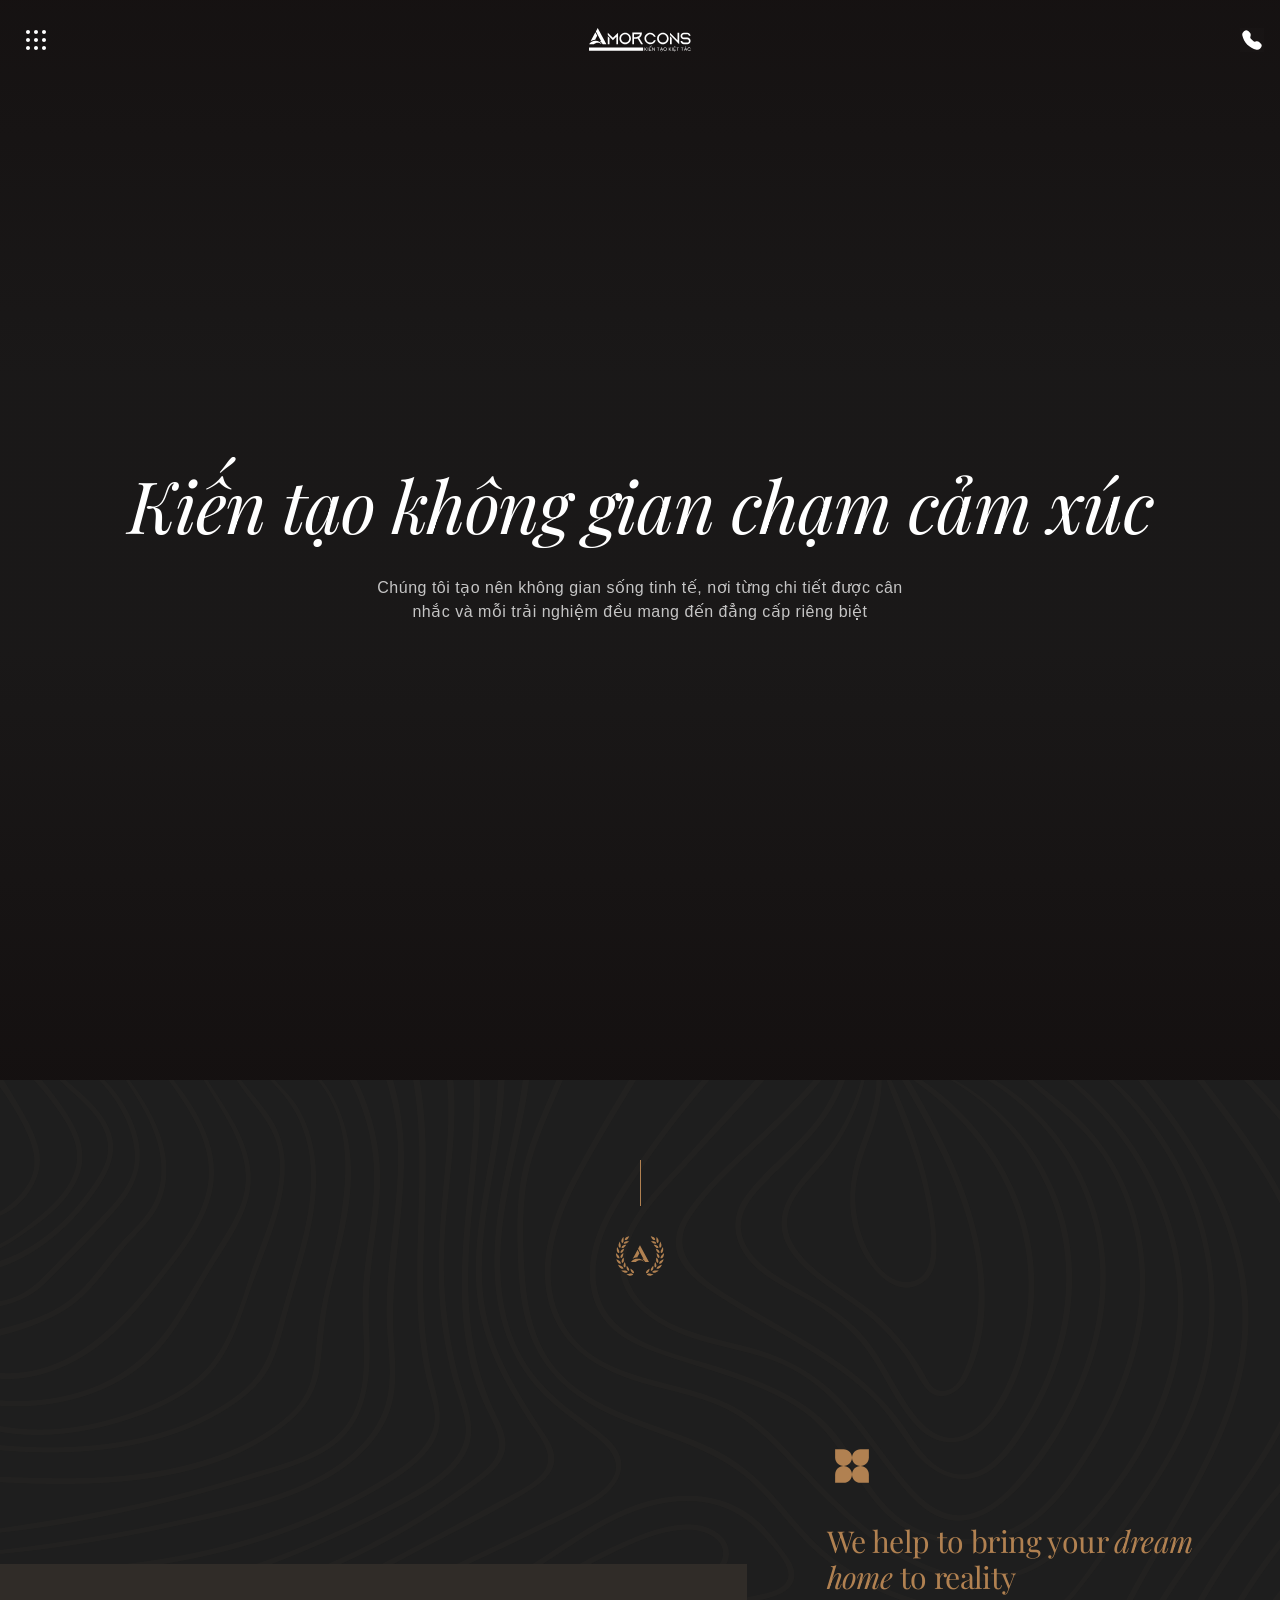
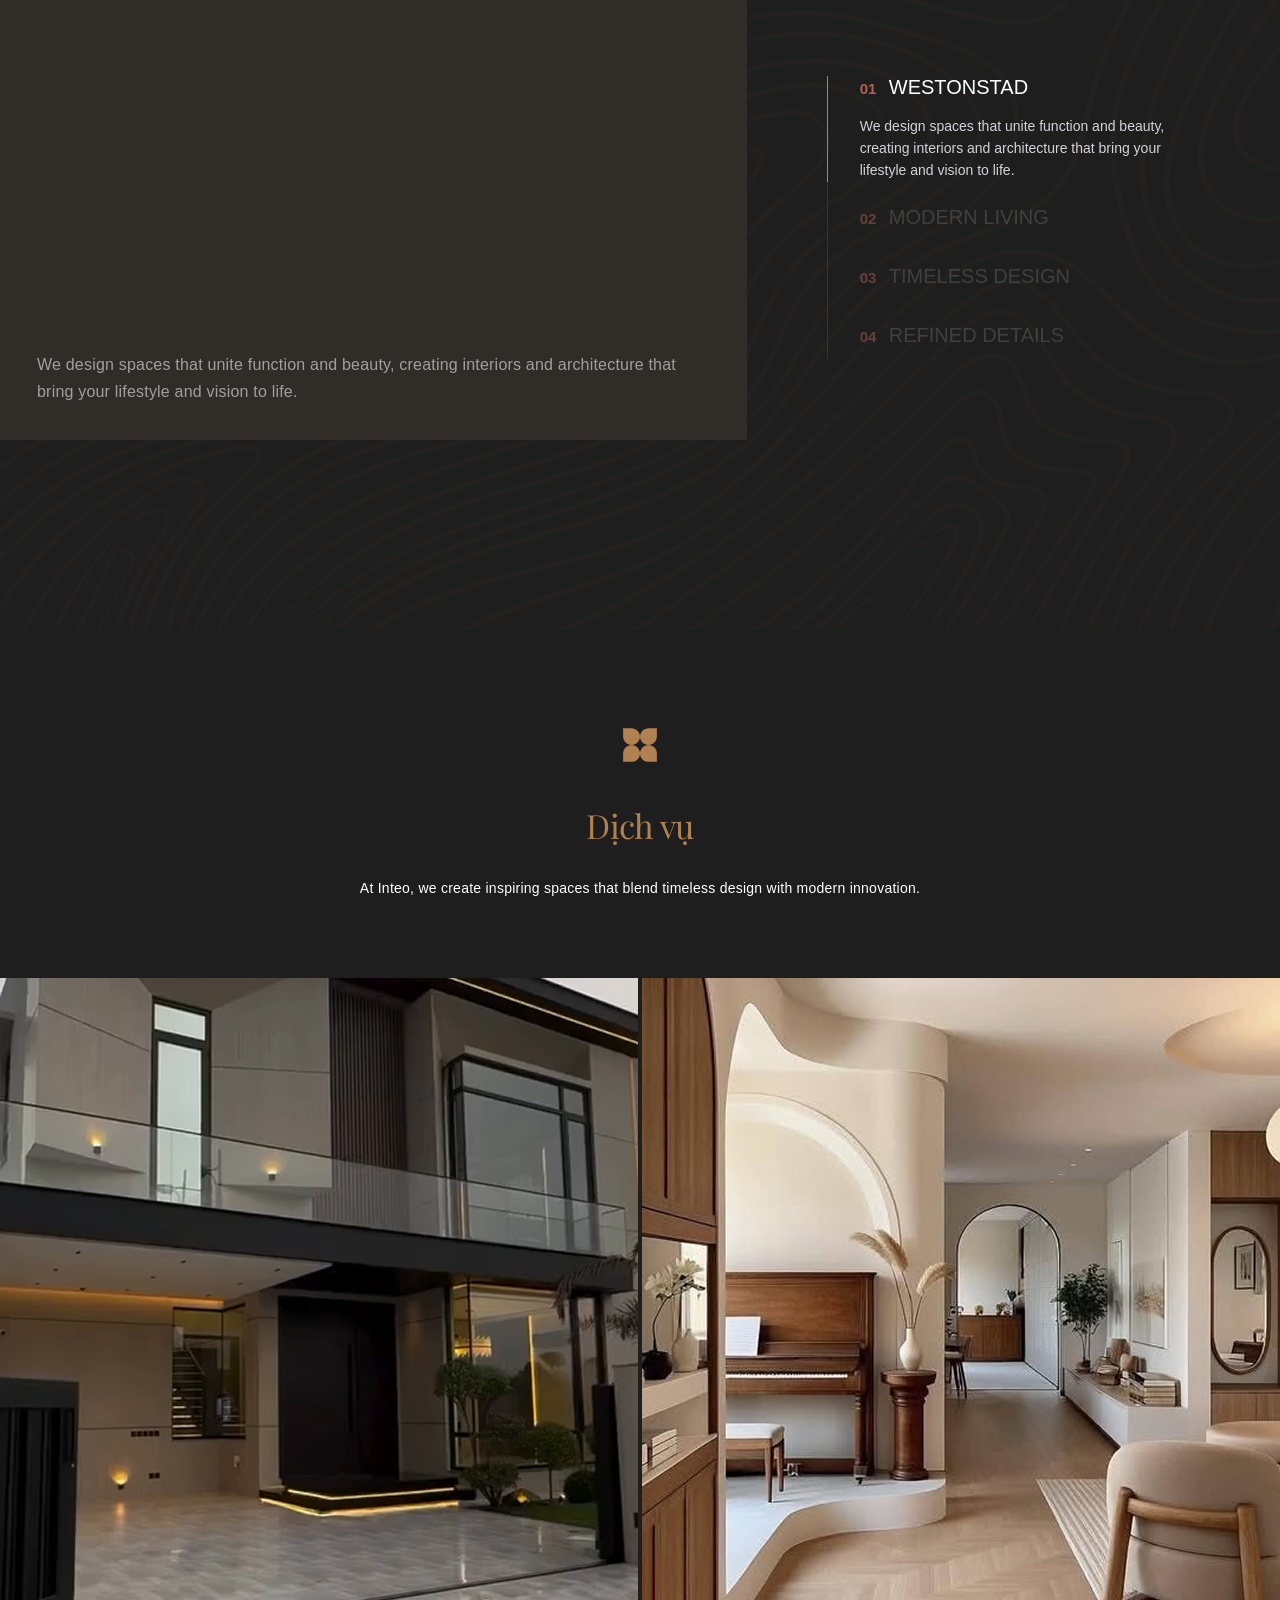
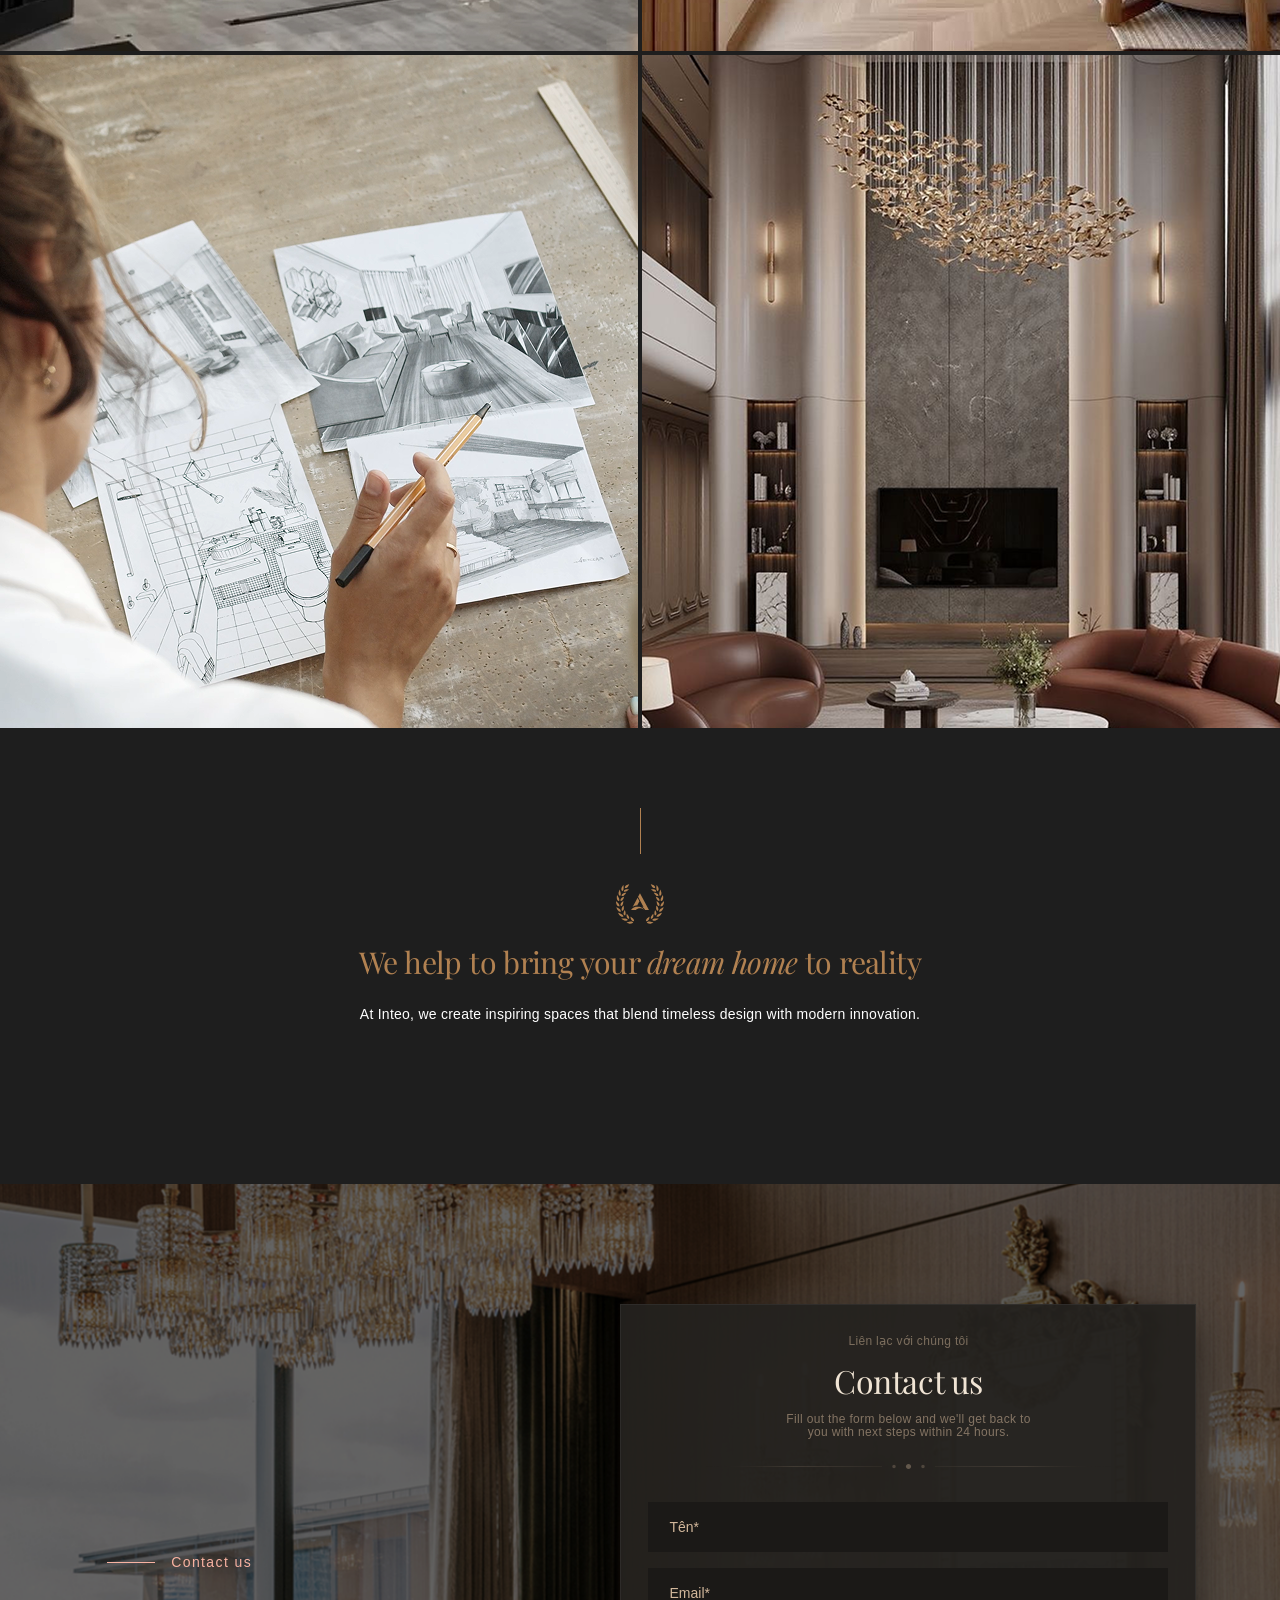
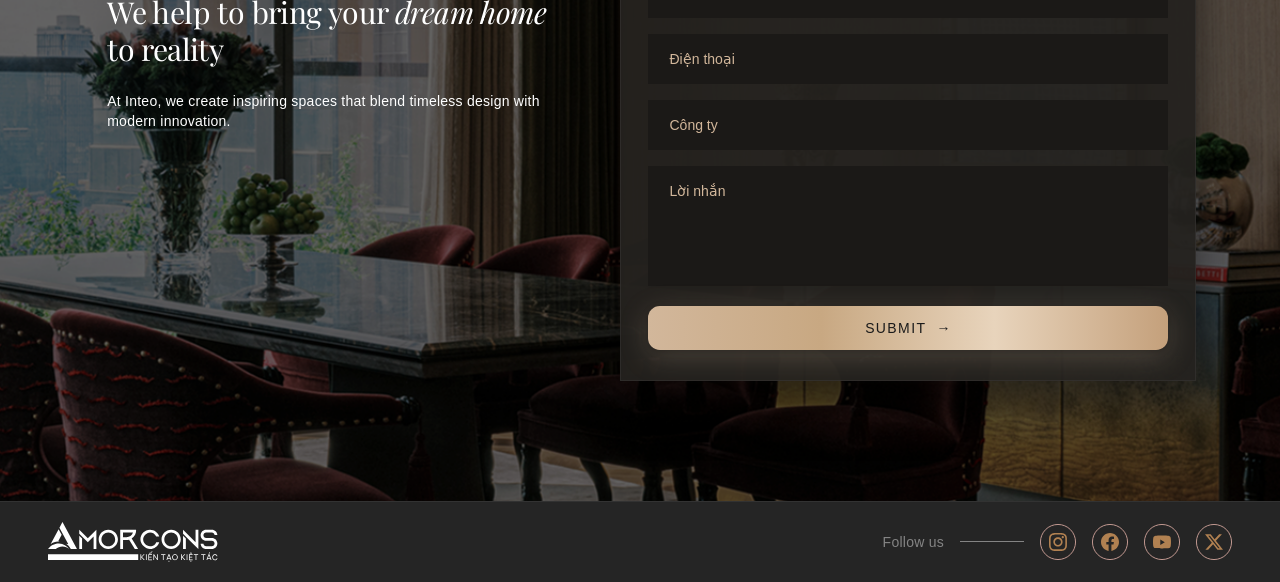
==== commit e7b97809: "Replace external award image with local SVG and update references in index.html" ====
--- a/index.html
+++ b/index.html
@@ -165,7 +165,7 @@
       <!-- Divider -->
       <div class="divider-icon-block" aria-hidden="true" data-aos="fade-down" data-aos-duration="700">
         <div class="divider-line-gold"></div>
-        <img class="divider-award" src="./images/ic-amorcons.svg"
+        <img class="divider-award" src="./images/a-design-award.svg"
           alt="" />
       </div>
 
@@ -319,7 +319,7 @@
     <section class="cta-mid" aria-labelledby="cta-text" data-aos="fade-up" data-aos-duration="800">
       <div class="cta-mid-top" aria-hidden="true">
         <div class="divider-line-gold"></div>
-        <img class="divider-award" src="./images/ic-amorcons.svg"
+        <img class="divider-award" src="./images/a-design-award.svg"
           alt="" />
       </div>
       <p id="cta-text" class="cta-mid-text">We help to bring your <em>dream home</em> to reality</p>
--- a/styles.css
+++ b/styles.css
@@ -1492,34 +1492,37 @@
   max-width: 480px;
   display: flex;
   flex-direction: column;
-  gap: 24px;
   padding-left: 32px;
-}
-
-.services-turnkey-rail {
+  --turnkey-rail-scale: 0;
+  --turnkey-rail-height: 1px;
+  --turnkey-rail-progress-start: 0px;
+}
+
+/* Vertical progress line (replaces .services-turnkey-rail element) */
+.services-turnkey-panel::before {
+  content: "";
   position: absolute;
   left: 0;
-  height: 85%;
   top: 50%;
   transform: translateY(-50%);
-  bottom: 0;
+  height: 100%;
   width: 1px;
   background: #373737;
-  min-height: 200px;
-  --turnkey-rail-scale: 0;
-}
-
-.services-turnkey-rail::after {
+  pointer-events: none;
+}
+
+.services-turnkey-panel::after {
   content: "";
   position: absolute;
   left: 0;
   top: 0;
+  transform: scaleY(var(--turnkey-rail-scale));
+  transform-origin: 0 0;
+  height: calc(32% + var(--turnkey-rail-height) - var(--turnkey-rail-progress-start));
   width: 1px;
-  height: 100%;
   background: rgba(255, 255, 255, 1);
-  transform-origin: 0 0;
-  transform: scaleY(var(--turnkey-rail-scale));
   transition: transform 0.28s ease;
+  pointer-events: none;
 }
 
 .services-turnkey-desc {
@@ -1548,6 +1551,10 @@
   align-items: stretch;
   gap: 10px;
   margin-bottom: 24px;
+  /* per-item progress line (enabled via .is-done / .is-active) */
+  background-repeat: no-repeat;
+  background-size: 1px 100%;
+  background-position: -32px 0;
 }
 
 /* Desktop: video ở .services-turnkey-visual; slot ẩn. Mobile: frame được JS chèn vào .is-active .services-turnkey-item-video-slot */
@@ -1563,22 +1570,41 @@
   position: relative;
 }
 
-li.services-turnkey-item::before {
+li.services-turnkey-item::after {
   content: "";
-  width: 5px;
-  height: 5px;
+  width: 6px;
+  height: 6px;
   display: block;
-  background: #ffffff5f;
+  background: rgba(255, 255, 255, 0.38);
   position: absolute;
   left: -34px;
-  top: 26px;
+  top: 14px;
   transform: translateY(-50%);
-  border-radius: 100%;
+  border-radius: 999px;
   z-index: 1;
-}
-
-li.services-turnkey-item.is-active::before {
+  transition: background 0.22s ease, transform 0.22s ease, box-shadow 0.22s ease;
+}
+
+li.services-turnkey-item.is-active::after {
   background: #fff;
+  transform: translateY(-50%) scale(1.35);
+  box-shadow: 0 0 0 3px rgba(255, 255, 255, 0.14);
+}
+
+/* Apply same "active dot" style for items already scrolled/passed */
+li.services-turnkey-item.is-done::after {
+  background: #fff;
+  transform: translateY(-50%) scale(1.35);
+  box-shadow: 0 0 0 3px rgba(255, 255, 255, 0.14);
+}
+
+/* show line for items already passed / current */
+li.services-turnkey-item.is-done {
+  background-image: linear-gradient(to bottom, rgba(255, 255, 255, 0.45), rgba(255, 255, 255, 0.45));
+}
+
+li.services-turnkey-item.is-active {
+  background-image: linear-gradient(to bottom, rgba(255, 255, 255, 0.85), rgba(255, 255, 255, 0.85));
 }
 
 .services-turnkey-btn {
@@ -4530,7 +4556,7 @@
     display: none;
   }
 
-  li.services-turnkey-item::before {
+  li.services-turnkey-item::after {
     display: none;
   }
 
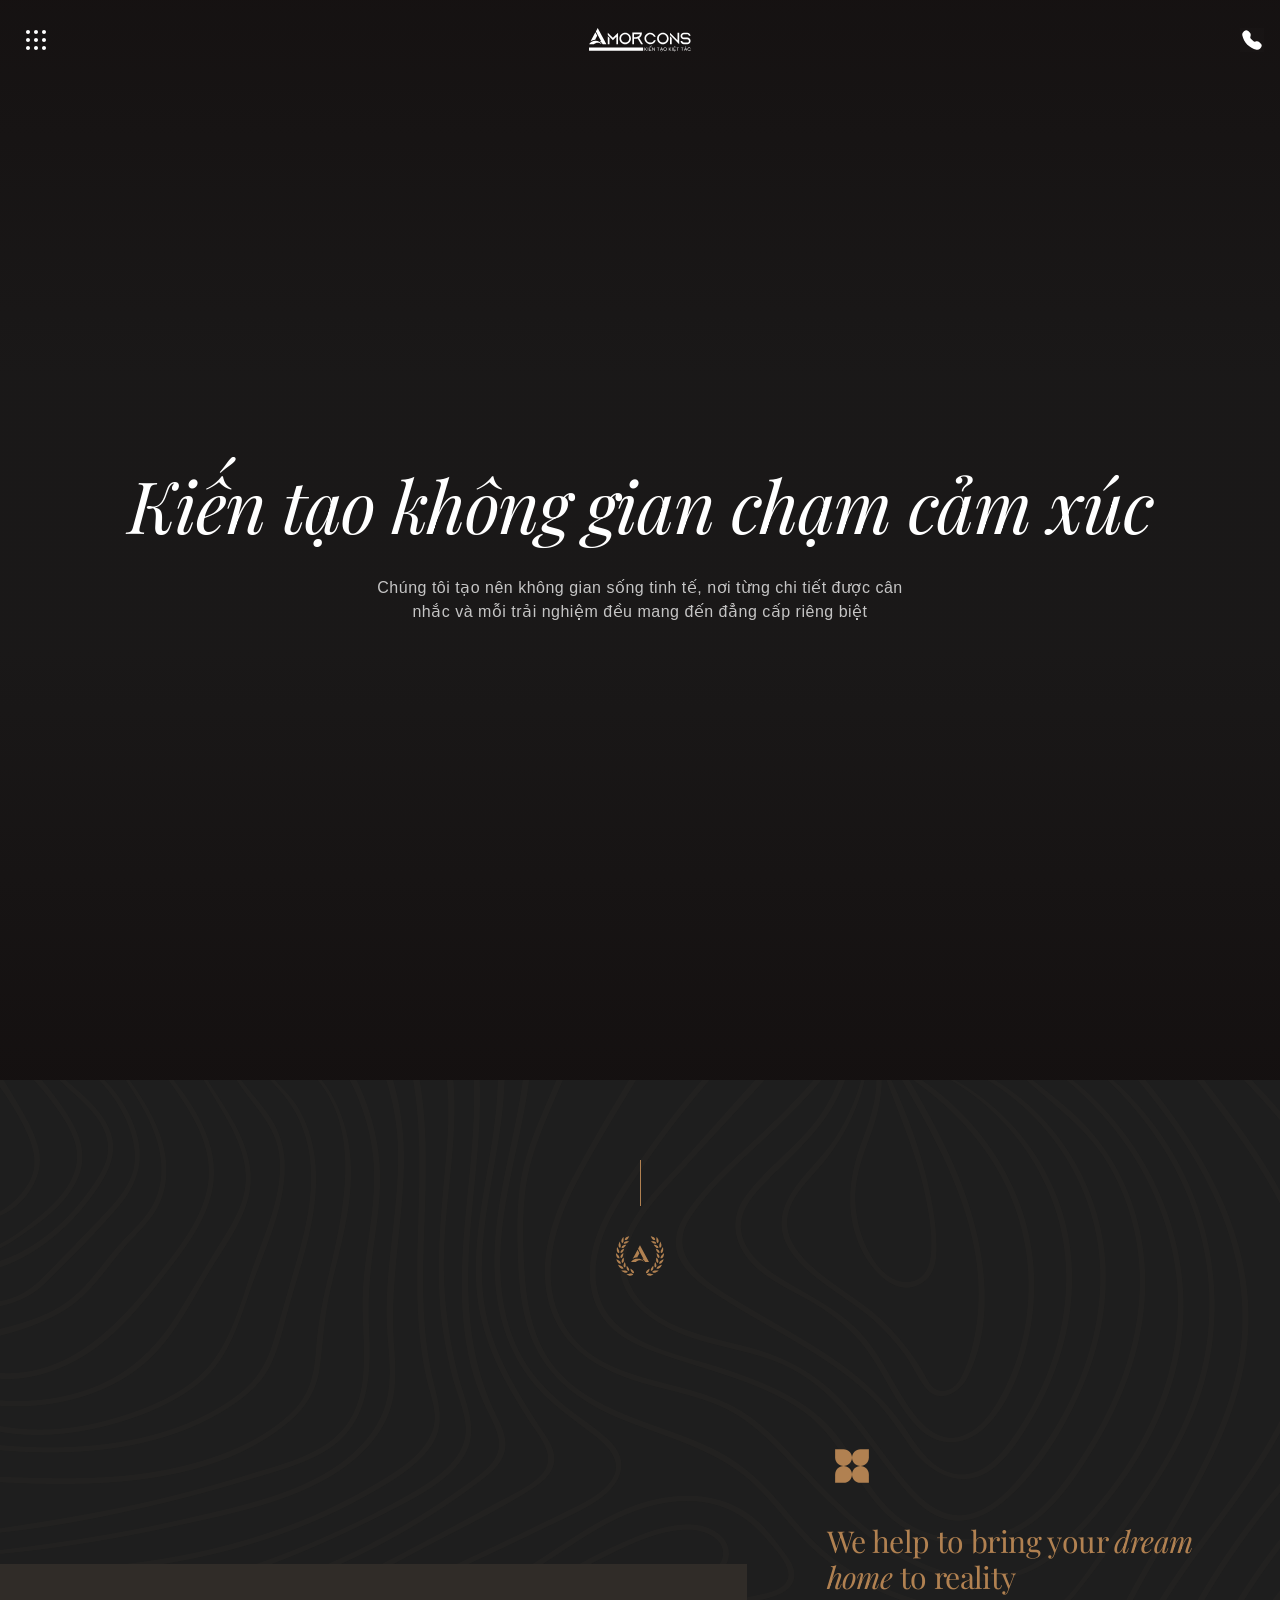
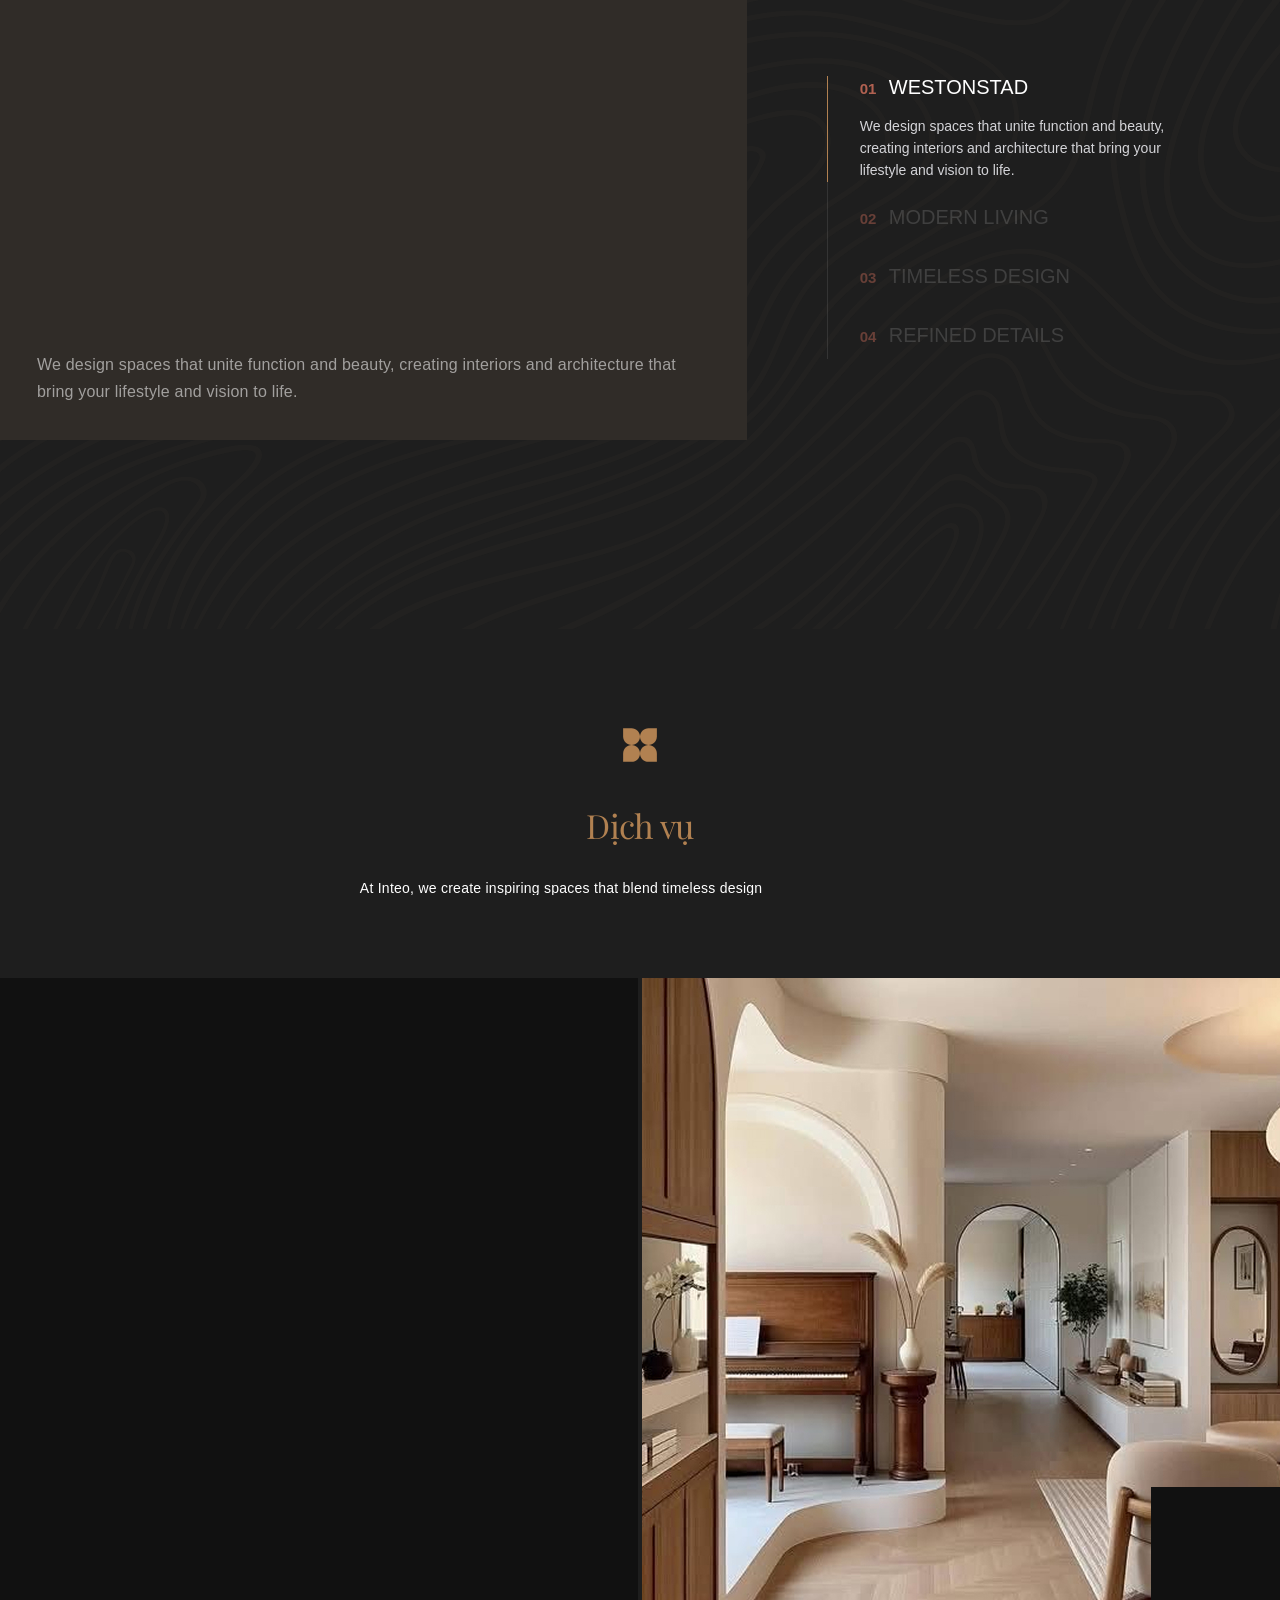
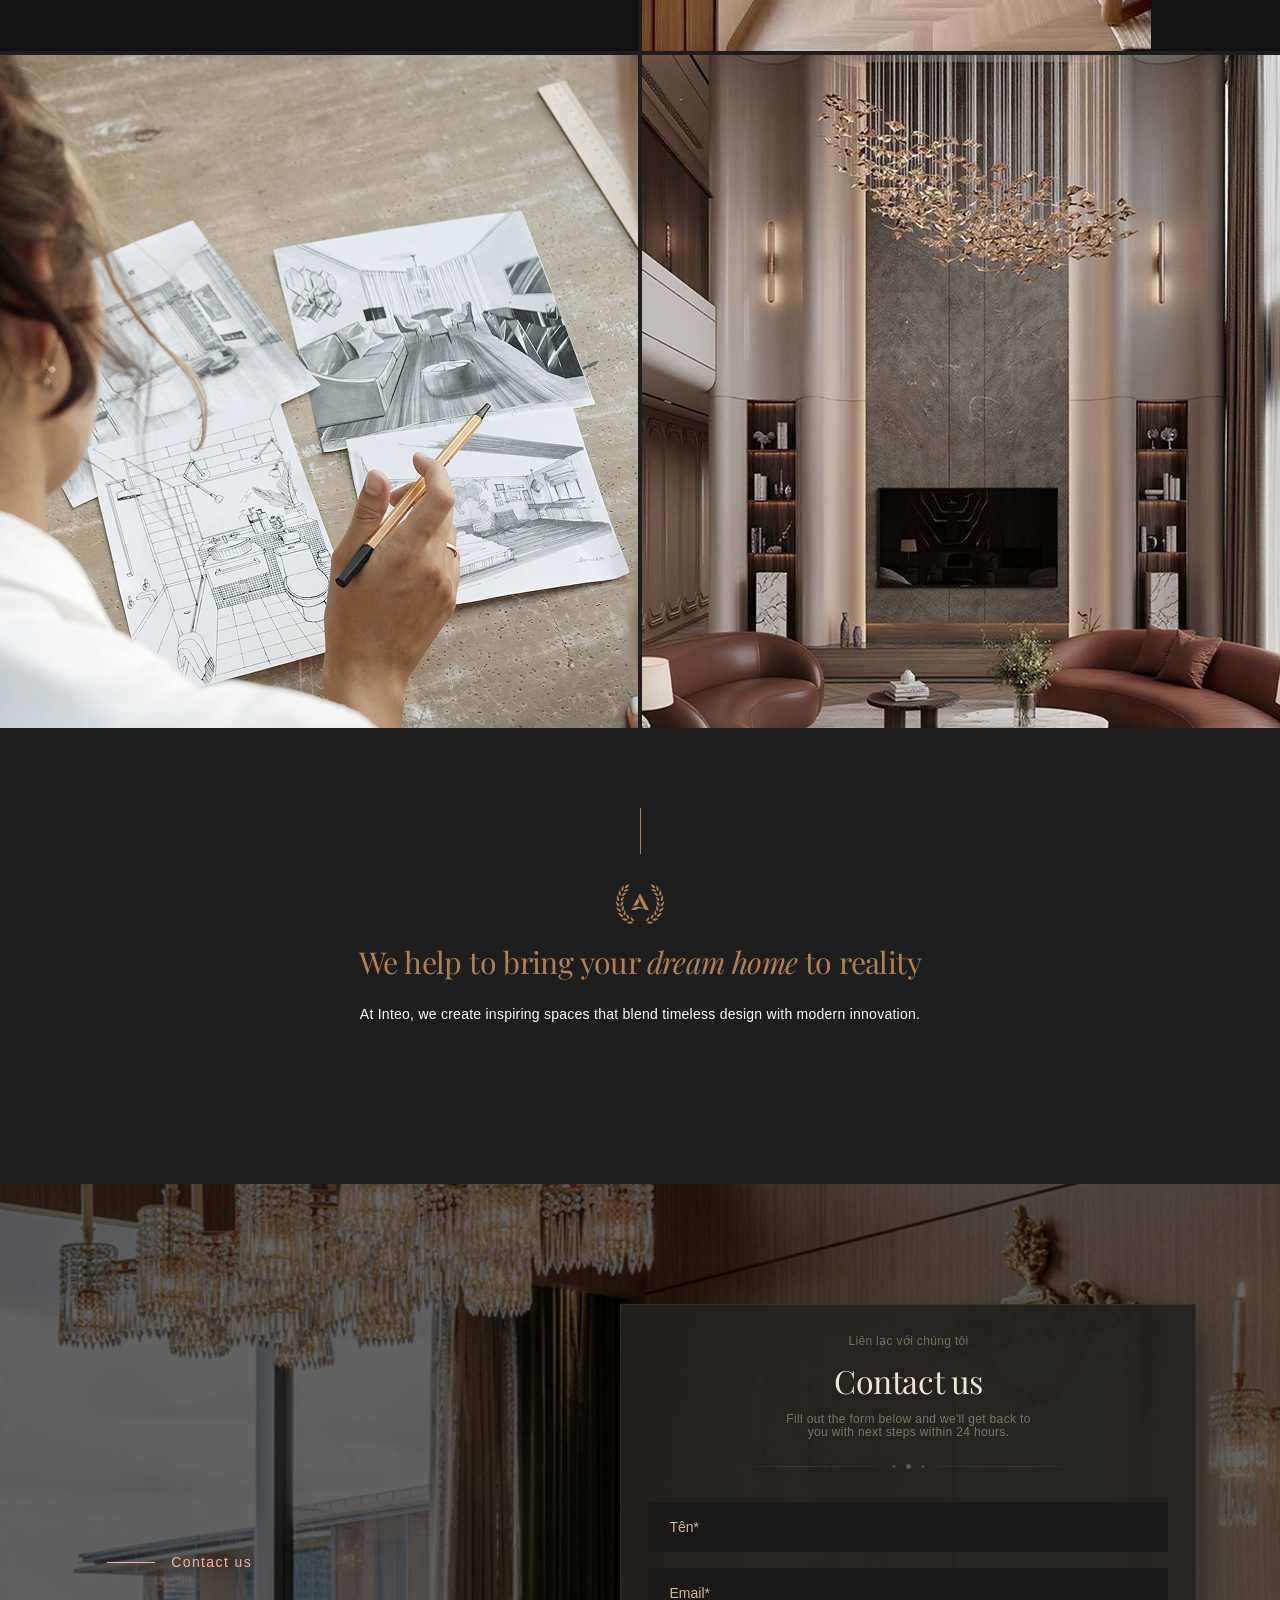
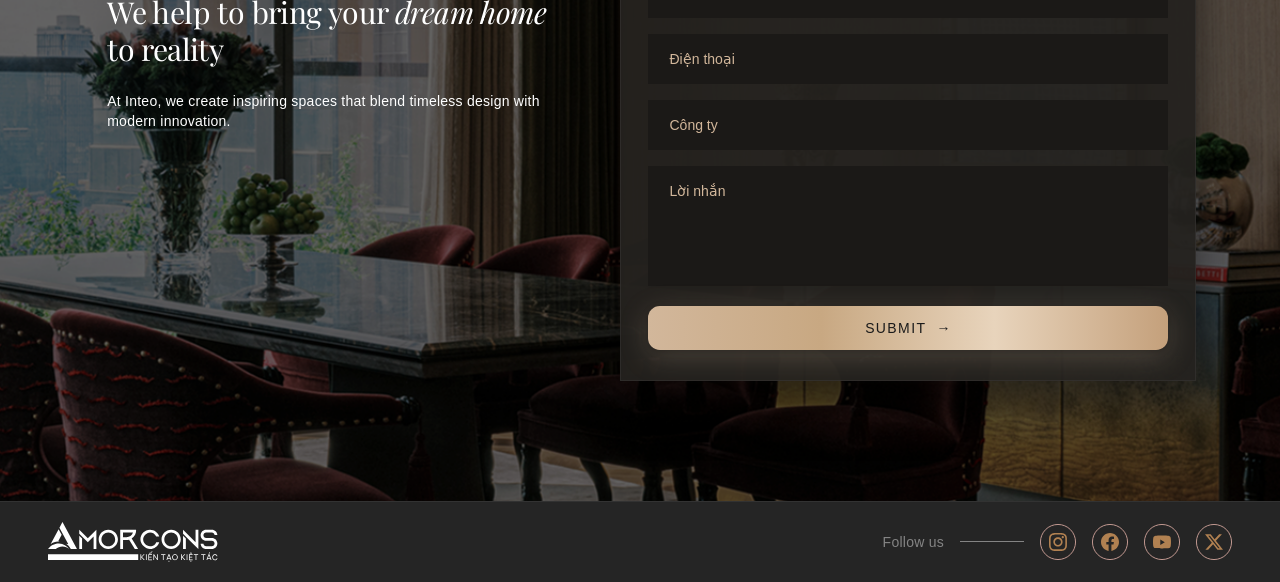
==== commit bac4130f: "Fix slideshow cho Service" ====
--- a/index.html
+++ b/index.html
@@ -255,6 +255,7 @@
       <!-- 2×2 grid — mỗi ô là liên kết sang trang dịch vụ (đổi href khi có URL thật) -->
       <div class="services-grid">
         <div class="srv-cell" role="button" tabindex="0" data-href="./thiet-ke-khong-gian.html"
+          data-srv-slides='[{"type":"image","src":"./images/home/services/services-1.jpg"},{"type":"video","src":"./video/7578552-uhd_3840_2160_30fps.mp4","poster":"./images/home/services/services-1.jpg"},{"type":"video","src":"./video/Minotti_2025_HP.mp4","poster":"./images/home/services/services-2.jpg"}]'
           aria-label="Thiết kế không gian — xem chi tiết dịch vụ" data-aos="zoom-in-up" data-aos-duration="750"
           data-aos-delay="0">
           <img src="./images/home/services/services-1.jpg" alt="" class="srv-cell-bg" />
@@ -269,6 +270,7 @@
           </div>
         </div>
         <div class="srv-cell" role="button" tabindex="0" data-href="./thiet-ke-noi-that.html"
+          data-srv-slides='[{"type":"video","src":"./video/6580022-uhd_4096_2160_25fps.mp4","poster":"./images/home/services/services-2.jpg"},{"type":"image","src":"./images/home/services/services-2.jpg"},{"type":"video","src":"./video/video_banner.mp4","poster":"./images/home/services/services-1.jpg"}]'
           aria-label="Thiết kế nội thất — xem chi tiết dịch vụ" data-aos="zoom-in-up" data-aos-duration="750"
           data-aos-delay="100">
           <img src="./images/home/services/services-2.jpg" alt="" class="srv-cell-bg" />
@@ -283,6 +285,7 @@
           </div>
         </div>
         <div class="srv-cell" role="button" tabindex="0" data-href="./thiet-ke-xay-dung.html"
+          data-srv-slides='[{"type":"image","src":"./images/home/services/services-3.png"},{"type":"video","src":"./video/5384823-uhd_4096_2160_30fps.mp4","poster":"./images/home/services/services-3.png"},{"type":"image","src":"./images/home/services/services-4.png"}]'
           aria-label="Thiết kế xây dựng — xem chi tiết dịch vụ" data-aos="zoom-in-up" data-aos-duration="750"
           data-aos-delay="200">
           <img src="./images/home/services/services-3.png" alt="" class="srv-cell-bg" />
@@ -297,6 +300,7 @@
           </div>
         </div>
         <div class="srv-cell" role="button" tabindex="0" data-href="./tu-van-quy-hoach.html"
+          data-srv-slides='[{"type":"video","src":"./video/18531413-uhd_3840_2160_60fps.mp4","poster":"./images/home/services/services-4.png"},{"type":"image","src":"./images/home/services/services-4.png"},{"type":"video","src":"./video/10135156-uhd_3840_2160_30fps.mp4","poster":"./images/home/services/services-1.jpg"}]'
           aria-label="Tư vấn và quy hoạch — xem chi tiết dịch vụ" data-aos="zoom-in-up" data-aos-duration="750"
           data-aos-delay="300">
           <img src="./images/home/services/services-4.png" alt="" class="srv-cell-bg" />
@@ -426,27 +430,31 @@
   <!-- Services popup (opened by clicking .srv-cell) -->
   <div class="srv-modal" id="srvModal" aria-hidden="true" hidden>
     <div class="srv-modal-backdrop" data-srv-modal-close></div>
-    <div class="srv-modal-dialog" role="dialog" aria-modal="true" aria-label="Xem dịch vụ">
+    <div class="srv-modal-dialog" role="dialog" aria-modal="true" aria-label="Xem dịch vụ" id="srvModalDialog">
+      <p class="sr-only" id="srvModalLive" aria-live="polite"></p>
       <div class="srv-modal-grid">
         <!-- Left control rail (Figma node 535:1393) -->
         <div class="srv-modal-rail" aria-hidden="false">
           <button class="srv-modal-rail-close" type="button" aria-label="Đóng" data-srv-modal-close>
             <span aria-hidden="true">×</span>
           </button>
-          <div class="srv-modal-rail-stack" aria-hidden="true">
-            <span class="srv-modal-dot is-active"></span>
-            <span class="srv-modal-dot"></span>
+          <div class="srv-modal-rail-stack">
+            <div id="srvModalDots" class="srv-modal-dots" role="tablist" aria-label="Chọn nội dung"></div>
             <img class="services-luxury-pagination-logo" src="./images/pagination-w.svg" width="15" height="15" alt=""
               decoding="async" />
-            <span class="srv-modal-rail-track"><span class="srv-modal-rail-fill"></span></span>
-            <span class="srv-modal-dot srv-modal-dot--hollow"></span>
-          </div>
-        </div>
-
-        <div class="srv-modal-media" aria-hidden="true">
+            <span class="srv-modal-rail-track" aria-hidden="true"><span class="srv-modal-rail-fill"
+                id="srvModalRailFill"></span></span>
+          </div>
+        </div>
+
+        <div class="srv-modal-media" id="srvModalMedia" aria-hidden="true">
           <img class="srv-modal-media-img" id="srvModalImg" alt="" decoding="async" />
           <video class="srv-modal-media-video" id="srvModalVideo" muted loop playsinline></video>
           <div class="srv-modal-media-shade" aria-hidden="true"></div>
+          <button type="button" class="srv-modal-arrow srv-modal-arrow--prev" id="srvModalPrev"
+            aria-label="Slide trước">‹</button>
+          <button type="button" class="srv-modal-arrow srv-modal-arrow--next" id="srvModalNext"
+            aria-label="Slide sau">›</button>
         </div>
       </div>
     </div>
--- a/styles.css
+++ b/styles.css
@@ -981,6 +981,17 @@
   justify-content: center;
 }
 
+.srv-modal-dots {
+  display: flex;
+  flex-direction: column;
+  gap: 14px;
+  align-items: center;
+  max-height: min(40vh, 280px);
+  overflow-y: auto;
+  padding: 4px 0;
+  scrollbar-width: thin;
+}
+
 .srv-modal-dot {
   width: 9.345px;
   height: 9.345px;
@@ -1005,8 +1016,12 @@
 .srv-modal-rail-fill {
   display: block;
   width: 100%;
-  height: 56.415px;
+  height: 33.333%;
+  min-height: 8px;
+  max-height: 100%;
   background: #f5ebe9;
+  border-radius: inherit;
+  transition: height 0.28s ease;
 }
 
 .srv-modal-media {
@@ -1023,20 +1038,46 @@
   width: 100%;
   height: 100%;
   object-fit: cover;
+  transition: opacity 0.35s ease;
 }
 
 .srv-modal-media-img {
-  opacity: 1;
+  opacity: 0;
+  z-index: 1;
+  pointer-events: none;
 }
 
 .srv-modal-media-video {
   opacity: 0;
-  transition: opacity 0.35s ease;
+  z-index: 1;
+  pointer-events: none;
+}
+
+.srv-modal-media.is-image-mode .srv-modal-media-img {
+  opacity: 1;
+  z-index: 2;
+}
+
+.srv-modal-media.is-image-mode .srv-modal-media-video {
+  opacity: 0;
+  z-index: 1;
+}
+
+.srv-modal-media.is-video-mode .srv-modal-media-video {
+  opacity: 1;
+  z-index: 2;
+  pointer-events: auto;
+}
+
+.srv-modal-media.is-video-mode .srv-modal-media-img {
+  opacity: 0;
+  z-index: 1;
 }
 
 .srv-modal-media-shade {
   position: absolute;
   inset: 0;
+  z-index: 3;
   background: linear-gradient(90deg,
       rgba(0, 0, 0, 0.25) 0%,
       rgba(0, 0, 0, 0.05) 55%,
@@ -1044,9 +1085,82 @@
   pointer-events: none;
 }
 
-/* Open-state helper class (optional), used by JS */
-.srv-modal.is-open .srv-modal-media-video {
-  opacity: 1;
+.srv-modal-dot-btn {
+  width: 9.345px;
+  height: 9.345px;
+  padding: 0;
+  border-radius: 999px;
+  border: 1.335px solid rgba(255, 255, 255, 1);
+  background: rgba(255, 255, 255, 0.35);
+  cursor: pointer;
+  box-sizing: border-box;
+  transition: background 0.2s ease, transform 0.15s ease;
+}
+
+.srv-modal-dot-btn:hover {
+  background: rgba(255, 255, 255, 0.65);
+}
+
+.srv-modal-dot-btn.is-active {
+  background: rgba(255, 255, 255, 1);
+}
+
+.srv-modal-dot-btn:focus-visible {
+  outline: 2px solid rgba(255, 255, 255, 0.85);
+  outline-offset: 3px;
+}
+
+.srv-modal-arrow {
+  position: absolute;
+  top: 50%;
+  transform: translateY(-50%);
+  z-index: 4;
+  width: 48px;
+  height: 48px;
+  border: none;
+  border-radius: 999px;
+  background: rgba(0, 0, 0, 0.35);
+  color: #fff;
+  font-size: 28px;
+  line-height: 1;
+  cursor: pointer;
+  display: flex;
+  align-items: center;
+  justify-content: center;
+  transition: background 0.2s ease;
+}
+
+.srv-modal-arrow:hover {
+  background: rgba(0, 0, 0, 0.5);
+}
+
+.srv-modal-arrow:focus-visible {
+  outline: 2px solid rgba(255, 255, 255, 0.85);
+  outline-offset: 2px;
+}
+
+.srv-modal-arrow--prev {
+  left: 72px;
+}
+
+.srv-modal-arrow--next {
+  right: 24px;
+}
+
+@media (max-width: 900px) {
+  .srv-modal-arrow {
+    width: 40px;
+    height: 40px;
+    font-size: 22px;
+  }
+
+  .srv-modal-arrow--prev {
+    left: 60px;
+  }
+
+  .srv-modal-arrow--next {
+    right: 12px;
+  }
 }
 
 @media (max-width: 900px) {
@@ -3429,7 +3543,7 @@
   }
 
   #page-contact-us-section .page-contact-us-container {
-    display: block;
+    display: flex;
     position: relative;
     z-index: 1;
     min-height: 878px;
@@ -3437,9 +3551,9 @@
     max-width: 100%;
     margin: 0;
     padding: 0;
-    gap: 0;
-    flex-direction: unset;
+    gap: 40px;
     align-items: unset;
+    flex-direction: column-reverse;
   }
 
   #page-contact-us-section .page-contact-us-left,
@@ -3465,12 +3579,9 @@
   }
 
   #page-contact-us-section .page-contact-us-left {
-    position: absolute;
-    left: 50%;
-    top: 668px;
-    transform: translateX(-50%);
+    position: relative;
     width: 100%;
-    max-width: calc(100% - 20px);
+    padding: 0 16px;
     z-index: 1;
   }
 
